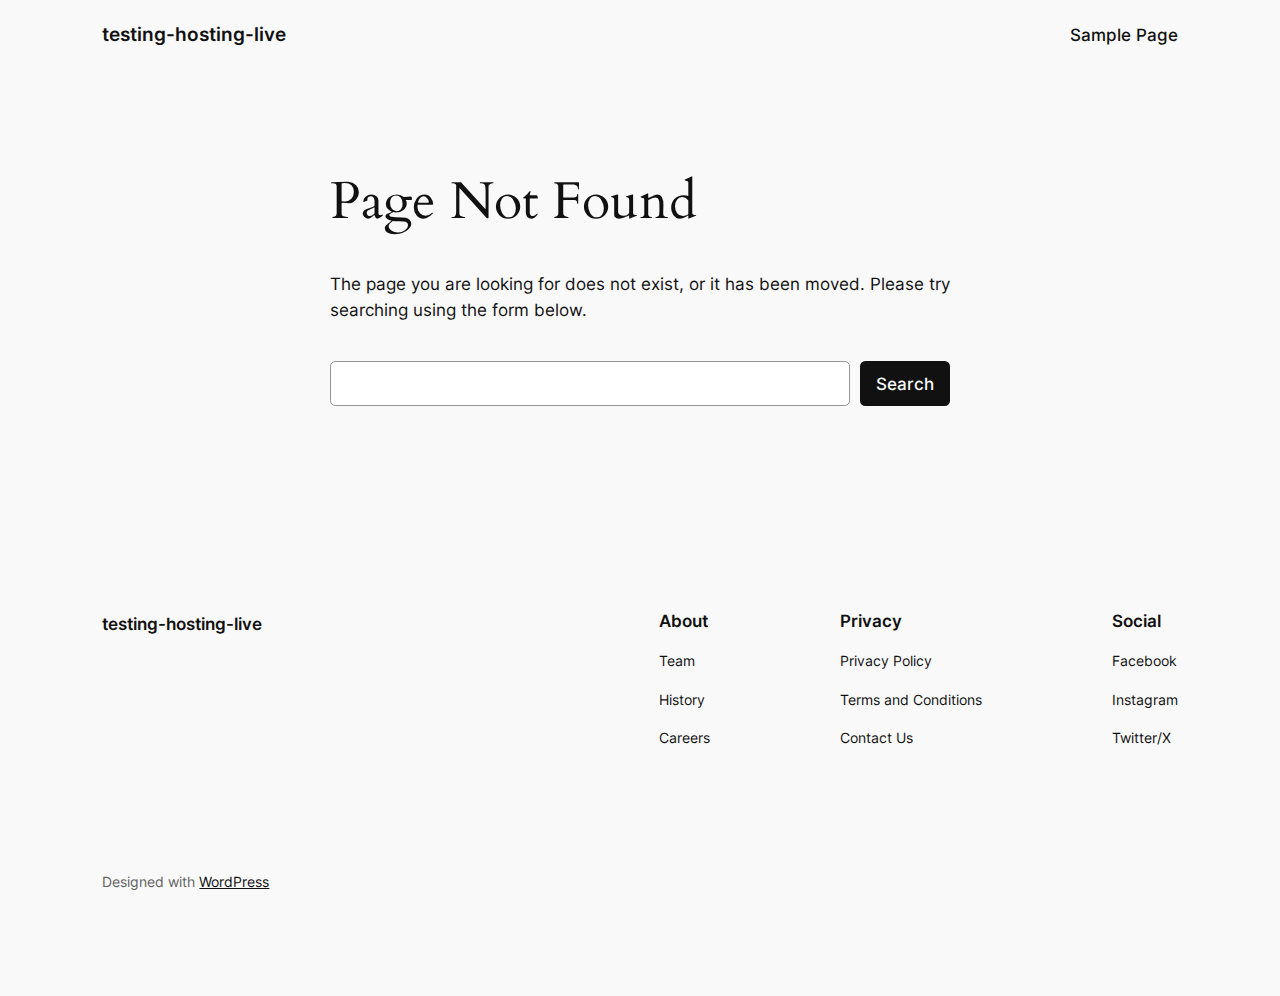
==== 404/index.html @ 4e892294 "first commit" ====
<!DOCTYPE html>
<html lang="en-US">
<head>
	<meta charset="UTF-8">
	<meta name="viewport" content="width=device-width, initial-scale=1">
<meta name="robots" content="max-image-preview:large">
<title>Page not found &#8211; testing-hosting-live</title>
<link rel="alternate" type="application/rss+xml" title="testing-hosting-live &raquo; Feed" href="/feed/">
<link rel="alternate" type="application/rss+xml" title="testing-hosting-live &raquo; Comments Feed" href="/comments/feed/">
<script>
window._wpemojiSettings = {"baseUrl":"https:\/\/s.w.org\/images\/core\/emoji\/15.0.3\/72x72\/","ext":".png","svgUrl":"https:\/\/s.w.org\/images\/core\/emoji\/15.0.3\/svg\/","svgExt":".svg","source":{"concatemoji":"\/wp-includes\/js\/wp-emoji-release.min.js?ver=6.6.2"}};
/*! This file is auto-generated */
!function(i,n){var o,s,e;function c(e){try{var t={supportTests:e,timestamp:(new Date).valueOf()};sessionStorage.setItem(o,JSON.stringify(t))}catch(e){}}function p(e,t,n){e.clearRect(0,0,e.canvas.width,e.canvas.height),e.fillText(t,0,0);var t=new Uint32Array(e.getImageData(0,0,e.canvas.width,e.canvas.height).data),r=(e.clearRect(0,0,e.canvas.width,e.canvas.height),e.fillText(n,0,0),new Uint32Array(e.getImageData(0,0,e.canvas.width,e.canvas.height).data));return t.every(function(e,t){return e===r[t]})}function u(e,t,n){switch(t){case"flag":return n(e,"🏳️‍⚧️","🏳️​⚧️")?!1:!n(e,"🇺🇳","🇺​🇳")&&!n(e,"🏴󠁧󠁢󠁥󠁮󠁧󠁿","🏴​󠁧​󠁢​󠁥​󠁮​󠁧​󠁿");case"emoji":return!n(e,"🐦‍⬛","🐦​⬛")}return!1}function f(e,t,n){var r="undefined"!=typeof WorkerGlobalScope&&self instanceof WorkerGlobalScope?new OffscreenCanvas(300,150):i.createElement("canvas"),a=r.getContext("2d",{willReadFrequently:!0}),o=(a.textBaseline="top",a.font="600 32px Arial",{});return e.forEach(function(e){o[e]=t(a,e,n)}),o}function t(e){var t=i.createElement("script");t.src=e,t.defer=!0,i.head.appendChild(t)}"undefined"!=typeof Promise&&(o="wpEmojiSettingsSupports",s=["flag","emoji"],n.supports={everything:!0,everythingExceptFlag:!0},e=new Promise(function(e){i.addEventListener("DOMContentLoaded",e,{once:!0})}),new Promise(function(t){var n=function(){try{var e=JSON.parse(sessionStorage.getItem(o));if("object"==typeof e&&"number"==typeof e.timestamp&&(new Date).valueOf()<e.timestamp+604800&&"object"==typeof e.supportTests)return e.supportTests}catch(e){}return null}();if(!n){if("undefined"!=typeof Worker&&"undefined"!=typeof OffscreenCanvas&&"undefined"!=typeof URL&&URL.createObjectURL&&"undefined"!=typeof Blob)try{var e="postMessage("+f.toString()+"("+[JSON.stringify(s),u.toString(),p.toString()].join(",")+"));",r=new Blob([e],{type:"text/javascript"}),a=new Worker(URL.createObjectURL(r),{name:"wpTestEmojiSupports"});return void(a.onmessage=function(e){c(n=e.data),a.terminate(),t(n)})}catch(e){}c(n=f(s,u,p))}t(n)}).then(function(e){for(var t in e)n.supports[t]=e[t],n.supports.everything=n.supports.everything&&n.supports[t],"flag"!==t&&(n.supports.everythingExceptFlag=n.supports.everythingExceptFlag&&n.supports[t]);n.supports.everythingExceptFlag=n.supports.everythingExceptFlag&&!n.supports.flag,n.DOMReady=!1,n.readyCallback=function(){n.DOMReady=!0}}).then(function(){return e}).then(function(){var e;n.supports.everything||(n.readyCallback(),(e=n.source||{}).concatemoji?t(e.concatemoji):e.wpemoji&&e.twemoji&&(t(e.twemoji),t(e.wpemoji)))}))}((window,document),window._wpemojiSettings);
</script>
<style id="wp-block-site-logo-inline-css">.wp-block-site-logo{box-sizing:border-box;line-height:0}.wp-block-site-logo a{display:inline-block;line-height:0}.wp-block-site-logo.is-default-size img{height:auto;width:120px}.wp-block-site-logo img{height:auto;max-width:100%}.wp-block-site-logo a,.wp-block-site-logo img{border-radius:inherit}.wp-block-site-logo.aligncenter{margin-left:auto;margin-right:auto;text-align:center}:root :where(.wp-block-site-logo.is-style-rounded){border-radius:9999px}</style>
<style id="wp-block-site-title-inline-css">:root :where(.wp-block-site-title a){color:inherit}</style>
<style id="wp-block-group-inline-css">.wp-block-group{box-sizing:border-box}:where(.wp-block-group.wp-block-group-is-layout-constrained){position:relative}</style>
<style id="wp-block-page-list-inline-css">.wp-block-navigation .wp-block-page-list{align-items:var(--navigation-layout-align,initial);background-color:inherit;display:flex;flex-direction:var(--navigation-layout-direction,initial);flex-wrap:var(--navigation-layout-wrap,wrap);justify-content:var(--navigation-layout-justify,initial)}.wp-block-navigation .wp-block-navigation-item{background-color:inherit}</style>
<link rel="stylesheet" id="wp-block-navigation-css" href="/wp-includes/blocks/navigation/style.min.css?ver=6.6.2" media="all">
<style id="wp-block-heading-inline-css">h1.has-background,h2.has-background,h3.has-background,h4.has-background,h5.has-background,h6.has-background{padding:1.25em 2.375em}h1.has-text-align-left[style*=writing-mode]:where([style*=vertical-lr]),h1.has-text-align-right[style*=writing-mode]:where([style*=vertical-rl]),h2.has-text-align-left[style*=writing-mode]:where([style*=vertical-lr]),h2.has-text-align-right[style*=writing-mode]:where([style*=vertical-rl]),h3.has-text-align-left[style*=writing-mode]:where([style*=vertical-lr]),h3.has-text-align-right[style*=writing-mode]:where([style*=vertical-rl]),h4.has-text-align-left[style*=writing-mode]:where([style*=vertical-lr]),h4.has-text-align-right[style*=writing-mode]:where([style*=vertical-rl]),h5.has-text-align-left[style*=writing-mode]:where([style*=vertical-lr]),h5.has-text-align-right[style*=writing-mode]:where([style*=vertical-rl]),h6.has-text-align-left[style*=writing-mode]:where([style*=vertical-lr]),h6.has-text-align-right[style*=writing-mode]:where([style*=vertical-rl]){rotate:180deg}

				.is-style-asterisk:before {
					content: '';
					width: 1.5rem;
					height: 3rem;
					background: var(--wp--preset--color--contrast-2, currentColor);
					clip-path: path('M11.93.684v8.039l5.633-5.633 1.216 1.23-5.66 5.66h8.04v1.737H13.2l5.701 5.701-1.23 1.23-5.742-5.742V21h-1.737v-8.094l-5.77 5.77-1.23-1.217 5.743-5.742H.842V9.98h8.162l-5.701-5.7 1.23-1.231 5.66 5.66V.684h1.737Z');
					display: block;
				}

				/* Hide the asterisk if the heading has no content, to avoid using empty headings to display the asterisk only, which is an A11Y issue */
				.is-style-asterisk:empty:before {
					content: none;
				}

				.is-style-asterisk:-moz-only-whitespace:before {
					content: none;
				}

				.is-style-asterisk.has-text-align-center:before {
					margin: 0 auto;
				}

				.is-style-asterisk.has-text-align-right:before {
					margin-left: auto;
				}

				.rtl .is-style-asterisk.has-text-align-left:before {
					margin-right: auto;
				}</style>
<style id="wp-block-paragraph-inline-css">.is-small-text{font-size:.875em}.is-regular-text{font-size:1em}.is-large-text{font-size:2.25em}.is-larger-text{font-size:3em}.has-drop-cap:not(:focus):first-letter{float:left;font-size:8.4em;font-style:normal;font-weight:100;line-height:.68;margin:.05em .1em 0 0;text-transform:uppercase}body.rtl .has-drop-cap:not(:focus):first-letter{float:none;margin-left:.1em}p.has-drop-cap.has-background{overflow:hidden}:root :where(p.has-background){padding:1.25em 2.375em}:where(p.has-text-color:not(.has-link-color)) a{color:inherit}p.has-text-align-left[style*="writing-mode:vertical-lr"],p.has-text-align-right[style*="writing-mode:vertical-rl"]{rotate:180deg}</style>
<style id="wp-block-search-inline-css">.wp-block-search__button{margin-left:10px;word-break:normal}.wp-block-search__button.has-icon{line-height:0}.wp-block-search__button svg{height:1.25em;min-height:24px;min-width:24px;width:1.25em;fill:currentColor;vertical-align:text-bottom}:where(.wp-block-search__button){border:1px solid #ccc;padding:6px 10px}.wp-block-search__inside-wrapper{display:flex;flex:auto;flex-wrap:nowrap;max-width:100%}.wp-block-search__label{width:100%}.wp-block-search__input{appearance:none;border:1px solid #949494;flex-grow:1;margin-left:0;margin-right:0;min-width:3rem;padding:8px;text-decoration:unset!important}.wp-block-search.wp-block-search__button-only .wp-block-search__button{flex-shrink:0;margin-left:0;max-width:100%}.wp-block-search.wp-block-search__button-only .wp-block-search__button[aria-expanded=true]{max-width:calc(100% - 100px)}.wp-block-search.wp-block-search__button-only .wp-block-search__inside-wrapper{min-width:0!important;transition-property:width}.wp-block-search.wp-block-search__button-only .wp-block-search__input{flex-basis:100%;transition-duration:.3s}.wp-block-search.wp-block-search__button-only.wp-block-search__searchfield-hidden,.wp-block-search.wp-block-search__button-only.wp-block-search__searchfield-hidden .wp-block-search__inside-wrapper{overflow:hidden}.wp-block-search.wp-block-search__button-only.wp-block-search__searchfield-hidden .wp-block-search__input{border-left-width:0!important;border-right-width:0!important;flex-basis:0;flex-grow:0;margin:0;min-width:0!important;padding-left:0!important;padding-right:0!important;width:0!important}:where(.wp-block-search__input){font-family:inherit;font-size:inherit;font-style:inherit;font-weight:inherit;letter-spacing:inherit;line-height:inherit;text-transform:inherit}:where(.wp-block-search__button-inside .wp-block-search__inside-wrapper){border:1px solid #949494;box-sizing:border-box;padding:4px}:where(.wp-block-search__button-inside .wp-block-search__inside-wrapper) .wp-block-search__input{border:none;border-radius:0;padding:0 4px}:where(.wp-block-search__button-inside .wp-block-search__inside-wrapper) .wp-block-search__input:focus{outline:none}:where(.wp-block-search__button-inside .wp-block-search__inside-wrapper) :where(.wp-block-search__button){padding:4px 8px}.wp-block-search.aligncenter .wp-block-search__inside-wrapper{margin:auto}.wp-block[data-align=right] .wp-block-search.wp-block-search__button-only .wp-block-search__inside-wrapper{float:right}</style>
<style id="wp-block-navigation-link-inline-css">.wp-block-navigation .wp-block-navigation-item__label{overflow-wrap:break-word}.wp-block-navigation .wp-block-navigation-item__description{display:none}.link-ui-tools{border-top:1px solid #f0f0f0;padding:8px}.link-ui-block-inserter{padding-top:8px}.link-ui-block-inserter__back{margin-left:8px;text-transform:uppercase}

				.is-style-arrow-link .wp-block-navigation-item__label:after {
					content: "\2197";
					padding-inline-start: 0.25rem;
					vertical-align: middle;
					text-decoration: none;
					display: inline-block;
				}</style>
<style id="wp-block-columns-inline-css">.wp-block-columns{align-items:normal!important;box-sizing:border-box;display:flex;flex-wrap:wrap!important}@media (min-width:782px){.wp-block-columns{flex-wrap:nowrap!important}}.wp-block-columns.are-vertically-aligned-top{align-items:flex-start}.wp-block-columns.are-vertically-aligned-center{align-items:center}.wp-block-columns.are-vertically-aligned-bottom{align-items:flex-end}@media (max-width:781px){.wp-block-columns:not(.is-not-stacked-on-mobile)>.wp-block-column{flex-basis:100%!important}}@media (min-width:782px){.wp-block-columns:not(.is-not-stacked-on-mobile)>.wp-block-column{flex-basis:0;flex-grow:1}.wp-block-columns:not(.is-not-stacked-on-mobile)>.wp-block-column[style*=flex-basis]{flex-grow:0}}.wp-block-columns.is-not-stacked-on-mobile{flex-wrap:nowrap!important}.wp-block-columns.is-not-stacked-on-mobile>.wp-block-column{flex-basis:0;flex-grow:1}.wp-block-columns.is-not-stacked-on-mobile>.wp-block-column[style*=flex-basis]{flex-grow:0}:where(.wp-block-columns){margin-bottom:1.75em}:where(.wp-block-columns.has-background){padding:1.25em 2.375em}.wp-block-column{flex-grow:1;min-width:0;overflow-wrap:break-word;word-break:break-word}.wp-block-column.is-vertically-aligned-top{align-self:flex-start}.wp-block-column.is-vertically-aligned-center{align-self:center}.wp-block-column.is-vertically-aligned-bottom{align-self:flex-end}.wp-block-column.is-vertically-aligned-stretch{align-self:stretch}.wp-block-column.is-vertically-aligned-bottom,.wp-block-column.is-vertically-aligned-center,.wp-block-column.is-vertically-aligned-top{width:100%}</style>
<style id="wp-emoji-styles-inline-css">img.wp-smiley, img.emoji {
		display: inline !important;
		border: none !important;
		box-shadow: none !important;
		height: 1em !important;
		width: 1em !important;
		margin: 0 0.07em !important;
		vertical-align: -0.1em !important;
		background: none !important;
		padding: 0 !important;
	}</style>
<style id="wp-block-library-inline-css">:root{--wp-admin-theme-color:#007cba;--wp-admin-theme-color--rgb:0,124,186;--wp-admin-theme-color-darker-10:#006ba1;--wp-admin-theme-color-darker-10--rgb:0,107,161;--wp-admin-theme-color-darker-20:#005a87;--wp-admin-theme-color-darker-20--rgb:0,90,135;--wp-admin-border-width-focus:2px;--wp-block-synced-color:#7a00df;--wp-block-synced-color--rgb:122,0,223;--wp-bound-block-color:var(--wp-block-synced-color)}@media (min-resolution:192dpi){:root{--wp-admin-border-width-focus:1.5px}}.wp-element-button{cursor:pointer}:root{--wp--preset--font-size--normal:16px;--wp--preset--font-size--huge:42px}:root .has-very-light-gray-background-color{background-color:#eee}:root .has-very-dark-gray-background-color{background-color:#313131}:root .has-very-light-gray-color{color:#eee}:root .has-very-dark-gray-color{color:#313131}:root .has-vivid-green-cyan-to-vivid-cyan-blue-gradient-background{background:linear-gradient(135deg,#00d084,#0693e3)}:root .has-purple-crush-gradient-background{background:linear-gradient(135deg,#34e2e4,#4721fb 50%,#ab1dfe)}:root .has-hazy-dawn-gradient-background{background:linear-gradient(135deg,#faaca8,#dad0ec)}:root .has-subdued-olive-gradient-background{background:linear-gradient(135deg,#fafae1,#67a671)}:root .has-atomic-cream-gradient-background{background:linear-gradient(135deg,#fdd79a,#004a59)}:root .has-nightshade-gradient-background{background:linear-gradient(135deg,#330968,#31cdcf)}:root .has-midnight-gradient-background{background:linear-gradient(135deg,#020381,#2874fc)}.has-regular-font-size{font-size:1em}.has-larger-font-size{font-size:2.625em}.has-normal-font-size{font-size:var(--wp--preset--font-size--normal)}.has-huge-font-size{font-size:var(--wp--preset--font-size--huge)}.has-text-align-center{text-align:center}.has-text-align-left{text-align:left}.has-text-align-right{text-align:right}#end-resizable-editor-section{display:none}.aligncenter{clear:both}.items-justified-left{justify-content:flex-start}.items-justified-center{justify-content:center}.items-justified-right{justify-content:flex-end}.items-justified-space-between{justify-content:space-between}.screen-reader-text{border:0;clip:rect(1px,1px,1px,1px);clip-path:inset(50%);height:1px;margin:-1px;overflow:hidden;padding:0;position:absolute;width:1px;word-wrap:normal!important}.screen-reader-text:focus{background-color:#ddd;clip:auto!important;clip-path:none;color:#444;display:block;font-size:1em;height:auto;left:5px;line-height:normal;padding:15px 23px 14px;text-decoration:none;top:5px;width:auto;z-index:100000}html :where(.has-border-color){border-style:solid}html :where([style*=border-top-color]){border-top-style:solid}html :where([style*=border-right-color]){border-right-style:solid}html :where([style*=border-bottom-color]){border-bottom-style:solid}html :where([style*=border-left-color]){border-left-style:solid}html :where([style*=border-width]){border-style:solid}html :where([style*=border-top-width]){border-top-style:solid}html :where([style*=border-right-width]){border-right-style:solid}html :where([style*=border-bottom-width]){border-bottom-style:solid}html :where([style*=border-left-width]){border-left-style:solid}html :where(img[class*=wp-image-]){height:auto;max-width:100%}:where(figure){margin:0 0 1em}html :where(.is-position-sticky){--wp-admin--admin-bar--position-offset:var(--wp-admin--admin-bar--height,0px)}@media screen and (max-width:600px){html :where(.is-position-sticky){--wp-admin--admin-bar--position-offset:0px}}</style>
<style id="global-styles-inline-css">:root{--wp--preset--aspect-ratio--square: 1;--wp--preset--aspect-ratio--4-3: 4/3;--wp--preset--aspect-ratio--3-4: 3/4;--wp--preset--aspect-ratio--3-2: 3/2;--wp--preset--aspect-ratio--2-3: 2/3;--wp--preset--aspect-ratio--16-9: 16/9;--wp--preset--aspect-ratio--9-16: 9/16;--wp--preset--color--black: #000000;--wp--preset--color--cyan-bluish-gray: #abb8c3;--wp--preset--color--white: #ffffff;--wp--preset--color--pale-pink: #f78da7;--wp--preset--color--vivid-red: #cf2e2e;--wp--preset--color--luminous-vivid-orange: #ff6900;--wp--preset--color--luminous-vivid-amber: #fcb900;--wp--preset--color--light-green-cyan: #7bdcb5;--wp--preset--color--vivid-green-cyan: #00d084;--wp--preset--color--pale-cyan-blue: #8ed1fc;--wp--preset--color--vivid-cyan-blue: #0693e3;--wp--preset--color--vivid-purple: #9b51e0;--wp--preset--color--base: #f9f9f9;--wp--preset--color--base-2: #ffffff;--wp--preset--color--contrast: #111111;--wp--preset--color--contrast-2: #636363;--wp--preset--color--contrast-3: #A4A4A4;--wp--preset--color--accent: #cfcabe;--wp--preset--color--accent-2: #c2a990;--wp--preset--color--accent-3: #d8613c;--wp--preset--color--accent-4: #b1c5a4;--wp--preset--color--accent-5: #b5bdbc;--wp--preset--gradient--vivid-cyan-blue-to-vivid-purple: linear-gradient(135deg,rgba(6,147,227,1) 0%,rgb(155,81,224) 100%);--wp--preset--gradient--light-green-cyan-to-vivid-green-cyan: linear-gradient(135deg,rgb(122,220,180) 0%,rgb(0,208,130) 100%);--wp--preset--gradient--luminous-vivid-amber-to-luminous-vivid-orange: linear-gradient(135deg,rgba(252,185,0,1) 0%,rgba(255,105,0,1) 100%);--wp--preset--gradient--luminous-vivid-orange-to-vivid-red: linear-gradient(135deg,rgba(255,105,0,1) 0%,rgb(207,46,46) 100%);--wp--preset--gradient--very-light-gray-to-cyan-bluish-gray: linear-gradient(135deg,rgb(238,238,238) 0%,rgb(169,184,195) 100%);--wp--preset--gradient--cool-to-warm-spectrum: linear-gradient(135deg,rgb(74,234,220) 0%,rgb(151,120,209) 20%,rgb(207,42,186) 40%,rgb(238,44,130) 60%,rgb(251,105,98) 80%,rgb(254,248,76) 100%);--wp--preset--gradient--blush-light-purple: linear-gradient(135deg,rgb(255,206,236) 0%,rgb(152,150,240) 100%);--wp--preset--gradient--blush-bordeaux: linear-gradient(135deg,rgb(254,205,165) 0%,rgb(254,45,45) 50%,rgb(107,0,62) 100%);--wp--preset--gradient--luminous-dusk: linear-gradient(135deg,rgb(255,203,112) 0%,rgb(199,81,192) 50%,rgb(65,88,208) 100%);--wp--preset--gradient--pale-ocean: linear-gradient(135deg,rgb(255,245,203) 0%,rgb(182,227,212) 50%,rgb(51,167,181) 100%);--wp--preset--gradient--electric-grass: linear-gradient(135deg,rgb(202,248,128) 0%,rgb(113,206,126) 100%);--wp--preset--gradient--midnight: linear-gradient(135deg,rgb(2,3,129) 0%,rgb(40,116,252) 100%);--wp--preset--gradient--gradient-1: linear-gradient(to bottom, #cfcabe 0%, #F9F9F9 100%);--wp--preset--gradient--gradient-2: linear-gradient(to bottom, #C2A990 0%, #F9F9F9 100%);--wp--preset--gradient--gradient-3: linear-gradient(to bottom, #D8613C 0%, #F9F9F9 100%);--wp--preset--gradient--gradient-4: linear-gradient(to bottom, #B1C5A4 0%, #F9F9F9 100%);--wp--preset--gradient--gradient-5: linear-gradient(to bottom, #B5BDBC 0%, #F9F9F9 100%);--wp--preset--gradient--gradient-6: linear-gradient(to bottom, #A4A4A4 0%, #F9F9F9 100%);--wp--preset--gradient--gradient-7: linear-gradient(to bottom, #cfcabe 50%, #F9F9F9 50%);--wp--preset--gradient--gradient-8: linear-gradient(to bottom, #C2A990 50%, #F9F9F9 50%);--wp--preset--gradient--gradient-9: linear-gradient(to bottom, #D8613C 50%, #F9F9F9 50%);--wp--preset--gradient--gradient-10: linear-gradient(to bottom, #B1C5A4 50%, #F9F9F9 50%);--wp--preset--gradient--gradient-11: linear-gradient(to bottom, #B5BDBC 50%, #F9F9F9 50%);--wp--preset--gradient--gradient-12: linear-gradient(to bottom, #A4A4A4 50%, #F9F9F9 50%);--wp--preset--font-size--small: 0.9rem;--wp--preset--font-size--medium: 1.05rem;--wp--preset--font-size--large: clamp(1.39rem, 1.39rem + ((1vw - 0.2rem) * 0.767), 1.85rem);--wp--preset--font-size--x-large: clamp(1.85rem, 1.85rem + ((1vw - 0.2rem) * 1.083), 2.5rem);--wp--preset--font-size--xx-large: clamp(2.5rem, 2.5rem + ((1vw - 0.2rem) * 1.283), 3.27rem);--wp--preset--font-family--body: "Inter", sans-serif;--wp--preset--font-family--heading: Cardo;--wp--preset--font-family--system-sans-serif: -apple-system, BlinkMacSystemFont, avenir next, avenir, segoe ui, helvetica neue, helvetica, Cantarell, Ubuntu, roboto, noto, arial, sans-serif;--wp--preset--font-family--system-serif: Iowan Old Style, Apple Garamond, Baskerville, Times New Roman, Droid Serif, Times, Source Serif Pro, serif, Apple Color Emoji, Segoe UI Emoji, Segoe UI Symbol;--wp--preset--spacing--20: min(1.5rem, 2vw);--wp--preset--spacing--30: min(2.5rem, 3vw);--wp--preset--spacing--40: min(4rem, 5vw);--wp--preset--spacing--50: min(6.5rem, 8vw);--wp--preset--spacing--60: min(10.5rem, 13vw);--wp--preset--spacing--70: 3.38rem;--wp--preset--spacing--80: 5.06rem;--wp--preset--spacing--10: 1rem;--wp--preset--shadow--natural: 6px 6px 9px rgba(0, 0, 0, 0.2);--wp--preset--shadow--deep: 12px 12px 50px rgba(0, 0, 0, 0.4);--wp--preset--shadow--sharp: 6px 6px 0px rgba(0, 0, 0, 0.2);--wp--preset--shadow--outlined: 6px 6px 0px -3px rgba(255, 255, 255, 1), 6px 6px rgba(0, 0, 0, 1);--wp--preset--shadow--crisp: 6px 6px 0px rgba(0, 0, 0, 1);}:root { --wp--style--global--content-size: 620px;--wp--style--global--wide-size: 1280px; }:where(body) { margin: 0; }.wp-site-blocks { padding-top: var(--wp--style--root--padding-top); padding-bottom: var(--wp--style--root--padding-bottom); }.has-global-padding { padding-right: var(--wp--style--root--padding-right); padding-left: var(--wp--style--root--padding-left); }.has-global-padding > .alignfull { margin-right: calc(var(--wp--style--root--padding-right) * -1); margin-left: calc(var(--wp--style--root--padding-left) * -1); }.has-global-padding :where(:not(.alignfull.is-layout-flow) > .has-global-padding:not(.wp-block-block, .alignfull)) { padding-right: 0; padding-left: 0; }.has-global-padding :where(:not(.alignfull.is-layout-flow) > .has-global-padding:not(.wp-block-block, .alignfull)) > .alignfull { margin-left: 0; margin-right: 0; }.wp-site-blocks > .alignleft { float: left; margin-right: 2em; }.wp-site-blocks > .alignright { float: right; margin-left: 2em; }.wp-site-blocks > .aligncenter { justify-content: center; margin-left: auto; margin-right: auto; }:where(.wp-site-blocks) > * { margin-block-start: 1.2rem; margin-block-end: 0; }:where(.wp-site-blocks) > :first-child { margin-block-start: 0; }:where(.wp-site-blocks) > :last-child { margin-block-end: 0; }:root { --wp--style--block-gap: 1.2rem; }:root :where(.is-layout-flow) > :first-child{margin-block-start: 0;}:root :where(.is-layout-flow) > :last-child{margin-block-end: 0;}:root :where(.is-layout-flow) > *{margin-block-start: 1.2rem;margin-block-end: 0;}:root :where(.is-layout-constrained) > :first-child{margin-block-start: 0;}:root :where(.is-layout-constrained) > :last-child{margin-block-end: 0;}:root :where(.is-layout-constrained) > *{margin-block-start: 1.2rem;margin-block-end: 0;}:root :where(.is-layout-flex){gap: 1.2rem;}:root :where(.is-layout-grid){gap: 1.2rem;}.is-layout-flow > .alignleft{float: left;margin-inline-start: 0;margin-inline-end: 2em;}.is-layout-flow > .alignright{float: right;margin-inline-start: 2em;margin-inline-end: 0;}.is-layout-flow > .aligncenter{margin-left: auto !important;margin-right: auto !important;}.is-layout-constrained > .alignleft{float: left;margin-inline-start: 0;margin-inline-end: 2em;}.is-layout-constrained > .alignright{float: right;margin-inline-start: 2em;margin-inline-end: 0;}.is-layout-constrained > .aligncenter{margin-left: auto !important;margin-right: auto !important;}.is-layout-constrained > :where(:not(.alignleft):not(.alignright):not(.alignfull)){max-width: var(--wp--style--global--content-size);margin-left: auto !important;margin-right: auto !important;}.is-layout-constrained > .alignwide{max-width: var(--wp--style--global--wide-size);}body .is-layout-flex{display: flex;}.is-layout-flex{flex-wrap: wrap;align-items: center;}.is-layout-flex > :is(*, div){margin: 0;}body .is-layout-grid{display: grid;}.is-layout-grid > :is(*, div){margin: 0;}body{background-color: var(--wp--preset--color--base);color: var(--wp--preset--color--contrast);font-family: var(--wp--preset--font-family--body);font-size: var(--wp--preset--font-size--medium);font-style: normal;font-weight: 400;line-height: 1.55;--wp--style--root--padding-top: 0px;--wp--style--root--padding-right: var(--wp--preset--spacing--50);--wp--style--root--padding-bottom: 0px;--wp--style--root--padding-left: var(--wp--preset--spacing--50);}a:where(:not(.wp-element-button)){color: var(--wp--preset--color--contrast);text-decoration: underline;}:root :where(a:where(:not(.wp-element-button)):hover){text-decoration: none;}h1, h2, h3, h4, h5, h6{color: var(--wp--preset--color--contrast);font-family: var(--wp--preset--font-family--heading);font-weight: 400;line-height: 1.2;}h1{font-size: var(--wp--preset--font-size--xx-large);line-height: 1.15;}h2{font-size: var(--wp--preset--font-size--x-large);}h3{font-size: var(--wp--preset--font-size--large);}h4{font-size: clamp(1.1rem, 1.1rem + ((1vw - 0.2rem) * 0.767), 1.5rem);}h5{font-size: var(--wp--preset--font-size--medium);}h6{font-size: var(--wp--preset--font-size--small);}:root :where(.wp-element-button, .wp-block-button__link){background-color: var(--wp--preset--color--contrast);border-radius: .33rem;border-color: var(--wp--preset--color--contrast);border-width: 0;color: var(--wp--preset--color--base);font-family: inherit;font-size: var(--wp--preset--font-size--small);font-style: normal;font-weight: 500;line-height: inherit;padding-top: 0.6rem;padding-right: 1rem;padding-bottom: 0.6rem;padding-left: 1rem;text-decoration: none;}:root :where(.wp-element-button:hover, .wp-block-button__link:hover){background-color: var(--wp--preset--color--contrast-2);border-color: var(--wp--preset--color--contrast-2);color: var(--wp--preset--color--base);}:root :where(.wp-element-button:focus, .wp-block-button__link:focus){background-color: var(--wp--preset--color--contrast-2);border-color: var(--wp--preset--color--contrast-2);color: var(--wp--preset--color--base);outline-color: var(--wp--preset--color--contrast);outline-offset: 2px;}:root :where(.wp-element-button:active, .wp-block-button__link:active){background-color: var(--wp--preset--color--contrast);color: var(--wp--preset--color--base);}:root :where(.wp-element-caption, .wp-block-audio figcaption, .wp-block-embed figcaption, .wp-block-gallery figcaption, .wp-block-image figcaption, .wp-block-table figcaption, .wp-block-video figcaption){color: var(--wp--preset--color--contrast-2);font-family: var(--wp--preset--font-family--body);font-size: 0.8rem;}.has-black-color{color: var(--wp--preset--color--black) !important;}.has-cyan-bluish-gray-color{color: var(--wp--preset--color--cyan-bluish-gray) !important;}.has-white-color{color: var(--wp--preset--color--white) !important;}.has-pale-pink-color{color: var(--wp--preset--color--pale-pink) !important;}.has-vivid-red-color{color: var(--wp--preset--color--vivid-red) !important;}.has-luminous-vivid-orange-color{color: var(--wp--preset--color--luminous-vivid-orange) !important;}.has-luminous-vivid-amber-color{color: var(--wp--preset--color--luminous-vivid-amber) !important;}.has-light-green-cyan-color{color: var(--wp--preset--color--light-green-cyan) !important;}.has-vivid-green-cyan-color{color: var(--wp--preset--color--vivid-green-cyan) !important;}.has-pale-cyan-blue-color{color: var(--wp--preset--color--pale-cyan-blue) !important;}.has-vivid-cyan-blue-color{color: var(--wp--preset--color--vivid-cyan-blue) !important;}.has-vivid-purple-color{color: var(--wp--preset--color--vivid-purple) !important;}.has-base-color{color: var(--wp--preset--color--base) !important;}.has-base-2-color{color: var(--wp--preset--color--base-2) !important;}.has-contrast-color{color: var(--wp--preset--color--contrast) !important;}.has-contrast-2-color{color: var(--wp--preset--color--contrast-2) !important;}.has-contrast-3-color{color: var(--wp--preset--color--contrast-3) !important;}.has-accent-color{color: var(--wp--preset--color--accent) !important;}.has-accent-2-color{color: var(--wp--preset--color--accent-2) !important;}.has-accent-3-color{color: var(--wp--preset--color--accent-3) !important;}.has-accent-4-color{color: var(--wp--preset--color--accent-4) !important;}.has-accent-5-color{color: var(--wp--preset--color--accent-5) !important;}.has-black-background-color{background-color: var(--wp--preset--color--black) !important;}.has-cyan-bluish-gray-background-color{background-color: var(--wp--preset--color--cyan-bluish-gray) !important;}.has-white-background-color{background-color: var(--wp--preset--color--white) !important;}.has-pale-pink-background-color{background-color: var(--wp--preset--color--pale-pink) !important;}.has-vivid-red-background-color{background-color: var(--wp--preset--color--vivid-red) !important;}.has-luminous-vivid-orange-background-color{background-color: var(--wp--preset--color--luminous-vivid-orange) !important;}.has-luminous-vivid-amber-background-color{background-color: var(--wp--preset--color--luminous-vivid-amber) !important;}.has-light-green-cyan-background-color{background-color: var(--wp--preset--color--light-green-cyan) !important;}.has-vivid-green-cyan-background-color{background-color: var(--wp--preset--color--vivid-green-cyan) !important;}.has-pale-cyan-blue-background-color{background-color: var(--wp--preset--color--pale-cyan-blue) !important;}.has-vivid-cyan-blue-background-color{background-color: var(--wp--preset--color--vivid-cyan-blue) !important;}.has-vivid-purple-background-color{background-color: var(--wp--preset--color--vivid-purple) !important;}.has-base-background-color{background-color: var(--wp--preset--color--base) !important;}.has-base-2-background-color{background-color: var(--wp--preset--color--base-2) !important;}.has-contrast-background-color{background-color: var(--wp--preset--color--contrast) !important;}.has-contrast-2-background-color{background-color: var(--wp--preset--color--contrast-2) !important;}.has-contrast-3-background-color{background-color: var(--wp--preset--color--contrast-3) !important;}.has-accent-background-color{background-color: var(--wp--preset--color--accent) !important;}.has-accent-2-background-color{background-color: var(--wp--preset--color--accent-2) !important;}.has-accent-3-background-color{background-color: var(--wp--preset--color--accent-3) !important;}.has-accent-4-background-color{background-color: var(--wp--preset--color--accent-4) !important;}.has-accent-5-background-color{background-color: var(--wp--preset--color--accent-5) !important;}.has-black-border-color{border-color: var(--wp--preset--color--black) !important;}.has-cyan-bluish-gray-border-color{border-color: var(--wp--preset--color--cyan-bluish-gray) !important;}.has-white-border-color{border-color: var(--wp--preset--color--white) !important;}.has-pale-pink-border-color{border-color: var(--wp--preset--color--pale-pink) !important;}.has-vivid-red-border-color{border-color: var(--wp--preset--color--vivid-red) !important;}.has-luminous-vivid-orange-border-color{border-color: var(--wp--preset--color--luminous-vivid-orange) !important;}.has-luminous-vivid-amber-border-color{border-color: var(--wp--preset--color--luminous-vivid-amber) !important;}.has-light-green-cyan-border-color{border-color: var(--wp--preset--color--light-green-cyan) !important;}.has-vivid-green-cyan-border-color{border-color: var(--wp--preset--color--vivid-green-cyan) !important;}.has-pale-cyan-blue-border-color{border-color: var(--wp--preset--color--pale-cyan-blue) !important;}.has-vivid-cyan-blue-border-color{border-color: var(--wp--preset--color--vivid-cyan-blue) !important;}.has-vivid-purple-border-color{border-color: var(--wp--preset--color--vivid-purple) !important;}.has-base-border-color{border-color: var(--wp--preset--color--base) !important;}.has-base-2-border-color{border-color: var(--wp--preset--color--base-2) !important;}.has-contrast-border-color{border-color: var(--wp--preset--color--contrast) !important;}.has-contrast-2-border-color{border-color: var(--wp--preset--color--contrast-2) !important;}.has-contrast-3-border-color{border-color: var(--wp--preset--color--contrast-3) !important;}.has-accent-border-color{border-color: var(--wp--preset--color--accent) !important;}.has-accent-2-border-color{border-color: var(--wp--preset--color--accent-2) !important;}.has-accent-3-border-color{border-color: var(--wp--preset--color--accent-3) !important;}.has-accent-4-border-color{border-color: var(--wp--preset--color--accent-4) !important;}.has-accent-5-border-color{border-color: var(--wp--preset--color--accent-5) !important;}.has-vivid-cyan-blue-to-vivid-purple-gradient-background{background: var(--wp--preset--gradient--vivid-cyan-blue-to-vivid-purple) !important;}.has-light-green-cyan-to-vivid-green-cyan-gradient-background{background: var(--wp--preset--gradient--light-green-cyan-to-vivid-green-cyan) !important;}.has-luminous-vivid-amber-to-luminous-vivid-orange-gradient-background{background: var(--wp--preset--gradient--luminous-vivid-amber-to-luminous-vivid-orange) !important;}.has-luminous-vivid-orange-to-vivid-red-gradient-background{background: var(--wp--preset--gradient--luminous-vivid-orange-to-vivid-red) !important;}.has-very-light-gray-to-cyan-bluish-gray-gradient-background{background: var(--wp--preset--gradient--very-light-gray-to-cyan-bluish-gray) !important;}.has-cool-to-warm-spectrum-gradient-background{background: var(--wp--preset--gradient--cool-to-warm-spectrum) !important;}.has-blush-light-purple-gradient-background{background: var(--wp--preset--gradient--blush-light-purple) !important;}.has-blush-bordeaux-gradient-background{background: var(--wp--preset--gradient--blush-bordeaux) !important;}.has-luminous-dusk-gradient-background{background: var(--wp--preset--gradient--luminous-dusk) !important;}.has-pale-ocean-gradient-background{background: var(--wp--preset--gradient--pale-ocean) !important;}.has-electric-grass-gradient-background{background: var(--wp--preset--gradient--electric-grass) !important;}.has-midnight-gradient-background{background: var(--wp--preset--gradient--midnight) !important;}.has-gradient-1-gradient-background{background: var(--wp--preset--gradient--gradient-1) !important;}.has-gradient-2-gradient-background{background: var(--wp--preset--gradient--gradient-2) !important;}.has-gradient-3-gradient-background{background: var(--wp--preset--gradient--gradient-3) !important;}.has-gradient-4-gradient-background{background: var(--wp--preset--gradient--gradient-4) !important;}.has-gradient-5-gradient-background{background: var(--wp--preset--gradient--gradient-5) !important;}.has-gradient-6-gradient-background{background: var(--wp--preset--gradient--gradient-6) !important;}.has-gradient-7-gradient-background{background: var(--wp--preset--gradient--gradient-7) !important;}.has-gradient-8-gradient-background{background: var(--wp--preset--gradient--gradient-8) !important;}.has-gradient-9-gradient-background{background: var(--wp--preset--gradient--gradient-9) !important;}.has-gradient-10-gradient-background{background: var(--wp--preset--gradient--gradient-10) !important;}.has-gradient-11-gradient-background{background: var(--wp--preset--gradient--gradient-11) !important;}.has-gradient-12-gradient-background{background: var(--wp--preset--gradient--gradient-12) !important;}.has-small-font-size{font-size: var(--wp--preset--font-size--small) !important;}.has-medium-font-size{font-size: var(--wp--preset--font-size--medium) !important;}.has-large-font-size{font-size: var(--wp--preset--font-size--large) !important;}.has-x-large-font-size{font-size: var(--wp--preset--font-size--x-large) !important;}.has-xx-large-font-size{font-size: var(--wp--preset--font-size--xx-large) !important;}.has-body-font-family{font-family: var(--wp--preset--font-family--body) !important;}.has-heading-font-family{font-family: var(--wp--preset--font-family--heading) !important;}.has-system-sans-serif-font-family{font-family: var(--wp--preset--font-family--system-sans-serif) !important;}.has-system-serif-font-family{font-family: var(--wp--preset--font-family--system-serif) !important;}
:root :where(.wp-block-navigation){font-weight: 500;}
:root :where(.wp-block-navigation a:where(:not(.wp-element-button))){text-decoration: none;}
:root :where(.wp-block-navigation a:where(:not(.wp-element-button)):hover){text-decoration: underline;}
:root :where(.wp-block-search .wp-block-search__label, .wp-block-search .wp-block-search__input, .wp-block-search .wp-block-search__button){font-size: var(--wp--preset--font-size--small);}:root :where(.wp-block-search .wp-block-search__input){border-radius:.33rem}
:root :where(.wp-block-search .wp-element-button,.wp-block-search  .wp-block-button__link){border-radius: .33rem;}
:root :where(.wp-block-site-tagline){color: var(--wp--preset--color--contrast-2);font-size: var(--wp--preset--font-size--small);}
:root :where(.wp-block-site-title){font-family: var(--wp--preset--font-family--body);font-size: clamp(0.875rem, 0.875rem + ((1vw - 0.2rem) * 0.542), 1.2rem);font-style: normal;font-weight: 600;}
:root :where(.wp-block-site-title a:where(:not(.wp-element-button))){text-decoration: none;}
:root :where(.wp-block-site-title a:where(:not(.wp-element-button)):hover){text-decoration: none;}
:where(.wp-site-blocks *:focus){outline-width:2px;outline-style:solid}:root :where(.wp-block-calendar.wp-block-calendar table:where(:not(.has-text-color)) th){background-color:var(--wp--preset--color--contrast-2);color:var(--wp--preset--color--base);border-color:var(--wp--preset--color--contrast-2)}:root :where(.wp-block-calendar table:where(:not(.has-text-color)) td){border-color:var(--wp--preset--color--contrast-2)}:root :where(.wp-block-categories){list-style-type:none;}:root :where(.wp-block-categories li){margin-bottom: 0.5rem;}:root :where(.wp-block-post-comments-form textarea, .wp-block-post-comments-form input){border-radius:.33rem}:root :where(.wp-block-loginout input){border-radius:.33rem;padding:calc(0.667em + 2px);border:1px solid #949494;}:root :where(.wp-block-post-terms .wp-block-post-terms__prefix){color: var(--wp--preset--color--contrast-2);}:root :where(.wp-block-query-title span){font-style: italic;}:root :where(.wp-block-quote :where(p)){margin-block-start:0;margin-block-end:calc(var(--wp--preset--spacing--10) + 0.5rem);}:root :where(.wp-block-quote :where(:last-child)){margin-block-end:0;}:root :where(.wp-block-quote.has-text-align-right.is-style-plain, .rtl .is-style-plain.wp-block-quote:not(.has-text-align-center):not(.has-text-align-left)){border-width: 0 2px 0 0;padding-left:calc(var(--wp--preset--spacing--20) + 0.5rem);padding-right:calc(var(--wp--preset--spacing--20) + 0.5rem);}:root :where(.wp-block-quote.has-text-align-left.is-style-plain, body:not(.rtl) .is-style-plain.wp-block-quote:not(.has-text-align-center):not(.has-text-align-right)){border-width: 0 0 0 2px;padding-left:calc(var(--wp--preset--spacing--20) + 0.5rem);padding-right:calc(var(--wp--preset--spacing--20) + 0.5rem)}:root :where(.wp-block-search .wp-block-search__input){border-radius:.33rem}:root :where(.wp-block-separator){}:root :where(.wp-block-separator:not(.is-style-wide):not(.is-style-dots):not(.alignwide):not(.alignfull)){width: var(--wp--preset--spacing--60)}</style>
<style id="core-block-supports-inline-css">.wp-container-core-group-is-layout-1 > *{margin-block-start:0;margin-block-end:0;}.wp-container-core-group-is-layout-1 > * + *{margin-block-start:0px;margin-block-end:0;}.wp-container-core-group-is-layout-2{gap:var(--wp--preset--spacing--20);}.wp-container-core-navigation-is-layout-1{gap:var(--wp--preset--spacing--20);justify-content:flex-end;}.wp-container-core-group-is-layout-3{justify-content:flex-start;}.wp-container-core-group-is-layout-4{justify-content:space-between;}.wp-container-core-group-is-layout-6 > *{margin-block-start:0;margin-block-end:0;}.wp-container-core-group-is-layout-6 > * + *{margin-block-start:var(--wp--preset--spacing--30);margin-block-end:0;}.wp-container-core-group-is-layout-7{flex-direction:column;align-items:flex-start;}.wp-container-core-navigation-is-layout-2{gap:var(--wp--preset--spacing--10);flex-direction:column;align-items:flex-start;}.wp-container-core-group-is-layout-8{gap:var(--wp--preset--spacing--10);flex-direction:column;align-items:flex-start;}.wp-container-core-group-is-layout-9{flex-direction:column;align-items:stretch;}.wp-container-core-navigation-is-layout-3{gap:var(--wp--preset--spacing--10);flex-direction:column;align-items:flex-start;}.wp-container-core-group-is-layout-10{gap:var(--wp--preset--spacing--10);flex-direction:column;align-items:flex-start;}.wp-container-core-group-is-layout-11{flex-direction:column;align-items:stretch;}.wp-container-core-navigation-is-layout-4{gap:var(--wp--preset--spacing--10);flex-direction:column;align-items:flex-start;}.wp-container-core-group-is-layout-12{gap:var(--wp--preset--spacing--10);flex-direction:column;align-items:flex-start;}.wp-container-core-group-is-layout-13{flex-direction:column;align-items:stretch;}.wp-container-core-group-is-layout-14{justify-content:space-between;align-items:flex-start;}.wp-container-core-columns-is-layout-1{flex-wrap:nowrap;}.wp-elements-69a005592d8de9c85f5c3744bd9a4e03 a:where(:not(.wp-element-button)){color:var(--wp--preset--color--contrast);}</style>
<style id="wp-block-template-skip-link-inline-css">.skip-link.screen-reader-text {
			border: 0;
			clip: rect(1px,1px,1px,1px);
			clip-path: inset(50%);
			height: 1px;
			margin: -1px;
			overflow: hidden;
			padding: 0;
			position: absolute !important;
			width: 1px;
			word-wrap: normal !important;
		}

		.skip-link.screen-reader-text:focus {
			background-color: #eee;
			clip: auto !important;
			clip-path: none;
			color: #444;
			display: block;
			font-size: 1em;
			height: auto;
			left: 5px;
			line-height: normal;
			padding: 15px 23px 14px;
			text-decoration: none;
			top: 5px;
			width: auto;
			z-index: 100000;
		}</style>
<link rel="https://api.w.org/" href="/wp-json/">
<link rel="EditURI" type="application/rsd+xml" title="RSD" href="/xmlrpc.php?rsd">
<meta name="generator" content="WordPress 6.6.2">
<script id="wp-load-polyfill-importmap">
( HTMLScriptElement.supports && HTMLScriptElement.supports("importmap") ) || document.write( '<script src="/wp-includes/js/dist/vendor/wp-polyfill-importmap.min.js?ver=1.8.2"><\/scr' + 'ipt>' );
</script>
<script type="importmap" id="wp-importmap">{"imports":{"@wordpress\/interactivity":"\/wp-includes\/js\/dist\/interactivity.min.js?ver=6.6.2"}}</script>
<script type="module" src="/wp-includes/blocks/navigation/view.min.js?ver=6.6.2" id="@wordpress/block-library/navigation-js-module"></script>
<link rel="modulepreload" href="/wp-includes/js/dist/interactivity.min.js?ver=6.6.2" id="@wordpress/interactivity-js-modulepreload">
<style id="wp-fonts-local">@font-face{font-family:Inter;font-style:normal;font-weight:300 900;font-display:fallback;src:url('/wp-content/themes/twentytwentyfour/assets/fonts/inter/Inter-VariableFont_slnt,wght.woff2') format('woff2');font-stretch:normal;}
@font-face{font-family:Cardo;font-style:normal;font-weight:400;font-display:fallback;src:url('/wp-content/themes/twentytwentyfour/assets/fonts/cardo/cardo_normal_400.woff2') format('woff2');}
@font-face{font-family:Cardo;font-style:italic;font-weight:400;font-display:fallback;src:url('/wp-content/themes/twentytwentyfour/assets/fonts/cardo/cardo_italic_400.woff2') format('woff2');}
@font-face{font-family:Cardo;font-style:normal;font-weight:700;font-display:fallback;src:url('/wp-content/themes/twentytwentyfour/assets/fonts/cardo/cardo_normal_700.woff2') format('woff2');}</style>
</head>

<body class="error404 wp-embed-responsive">

<div class="wp-site-blocks">
<header class="wp-block-template-part">
<div class="wp-block-group alignwide has-base-background-color has-background has-global-padding is-layout-constrained wp-block-group-is-layout-constrained" style="padding-top:20px;padding-bottom:20px">
	
	<div class="wp-block-group alignwide is-content-justification-space-between is-layout-flex wp-container-core-group-is-layout-4 wp-block-group-is-layout-flex">
		
		<div class="wp-block-group is-layout-flex wp-container-core-group-is-layout-2 wp-block-group-is-layout-flex">
			

			
			<div class="wp-block-group is-layout-flow wp-container-core-group-is-layout-1 wp-block-group-is-layout-flow">
				<p class="wp-block-site-title"><a href="/" target="_self" rel="home">testing-hosting-live</a></p>
			</div>
			
		</div>
		

		
		<div class="wp-block-group is-content-justification-left is-layout-flex wp-container-core-group-is-layout-3 wp-block-group-is-layout-flex">
			<nav class="is-responsive items-justified-right wp-block-navigation is-horizontal is-content-justification-right is-layout-flex wp-container-core-navigation-is-layout-1 wp-block-navigation-is-layout-flex" aria-label="" data-wp-interactive="core/navigation" data-wp-context='{"overlayOpenedBy":{"click":false,"hover":false,"focus":false},"type":"overlay","roleAttribute":"","ariaLabel":"Menu"}'><button aria-haspopup="dialog" aria-label="Open menu" class="wp-block-navigation__responsive-container-open " data-wp-on-async--click="actions.openMenuOnClick" data-wp-on--keydown="actions.handleMenuKeydown"><svg width="24" height="24" xmlns="http://www.w3.org/2000/svg" viewbox="0 0 24 24" aria-hidden="true" focusable="false"><rect x="4" y="7.5" width="16" height="1.5"></rect><rect x="4" y="15" width="16" height="1.5"></rect></svg></button>
				<div class="wp-block-navigation__responsive-container  " id="modal-1" data-wp-class--has-modal-open="state.isMenuOpen" data-wp-class--is-menu-open="state.isMenuOpen" data-wp-watch="callbacks.initMenu" data-wp-on--keydown="actions.handleMenuKeydown" data-wp-on-async--focusout="actions.handleMenuFocusout" tabindex="-1">
					<div class="wp-block-navigation__responsive-close" tabindex="-1">
						<div class="wp-block-navigation__responsive-dialog" data-wp-bind--aria-modal="state.ariaModal" data-wp-bind--aria-label="state.ariaLabel" data-wp-bind--role="state.roleAttribute">
							<button aria-label="Close menu" class="wp-block-navigation__responsive-container-close" data-wp-on-async--click="actions.closeMenuOnClick"><svg xmlns="http://www.w3.org/2000/svg" viewbox="0 0 24 24" width="24" height="24" aria-hidden="true" focusable="false"><path d="M13 11.8l6.1-6.3-1-1-6.1 6.2-6.1-6.2-1 1 6.1 6.3-6.5 6.7 1 1 6.5-6.6 6.5 6.6 1-1z"></path></svg></button>
							<div class="wp-block-navigation__responsive-container-content" data-wp-watch="callbacks.focusFirstElement" id="modal-1-content">
								<ul class="wp-block-navigation__container is-responsive items-justified-right wp-block-navigation"><ul class="wp-block-page-list"><li class="wp-block-pages-list__item wp-block-navigation-item open-on-hover-click"><a class="wp-block-pages-list__item__link wp-block-navigation-item__content" href="/sample-page/">Sample Page</a></li></ul></ul>
							</div>
						</div>
					</div>
				</div></nav>
		</div>
		
	</div>
	
</div>
</header>


<main class="wp-block-group has-global-padding is-layout-constrained wp-container-core-group-is-layout-6 wp-block-group-is-layout-constrained" style="margin-top:var(--wp--preset--spacing--50);margin-bottom:var(--wp--preset--spacing--50)">
	

<h1 class="wp-block-heading" id="page-not-found">Page Not Found</h1>


<p>The page you are looking for does not exist, or it has been moved. Please try searching using the form below.</p>


<form role="search" method="get" action="/" class="wp-block-search__button-outside wp-block-search__text-button wp-block-search">
<label class="wp-block-search__label screen-reader-text" for="wp-block-search__input-2">Search</label><div class="wp-block-search__inside-wrapper ">
<input class="wp-block-search__input has-medium-font-size" id="wp-block-search__input-2" placeholder="" value="" type="search" name="s" required><button aria-label="Search" class="wp-block-search__button has-medium-font-size wp-element-button" type="submit">Search</button>
</div>
</form>


</main>


<footer class="wp-block-template-part">

<div class="wp-block-group has-global-padding is-layout-constrained wp-block-group-is-layout-constrained" style="padding-top:var(--wp--preset--spacing--50);padding-bottom:var(--wp--preset--spacing--50)">
	
	<div class="wp-block-columns alignwide is-layout-flex wp-container-core-columns-is-layout-1 wp-block-columns-is-layout-flex">
		
		<div class="wp-block-column is-layout-flow wp-block-column-is-layout-flow" style="flex-basis:30%">
			
			<div class="wp-block-group is-vertical is-layout-flex wp-container-core-group-is-layout-7 wp-block-group-is-layout-flex">
				

				<p class="wp-block-site-title has-medium-font-size"><a href="/" target="_self" rel="home">testing-hosting-live</a></p>

				
			</div>
			
		</div>
		

		
		<div class="wp-block-column is-layout-flow wp-block-column-is-layout-flow" style="flex-basis:20%">
		</div>
		

		
		<div class="wp-block-column is-layout-flow wp-block-column-is-layout-flow" style="flex-basis:50%">
			
			<div class="wp-block-group is-content-justification-space-between is-layout-flex wp-container-core-group-is-layout-14 wp-block-group-is-layout-flex">
				
				<div class="wp-block-group is-vertical is-content-justification-stretch is-layout-flex wp-container-core-group-is-layout-9 wp-block-group-is-layout-flex">
					
					<h2 class="wp-block-heading has-medium-font-size has-body-font-family" style="font-style:normal;font-weight:600">About</h2>
					

					
					<div class="wp-block-group is-vertical is-layout-flex wp-container-core-group-is-layout-8 wp-block-group-is-layout-flex">

						<nav style="font-style:normal;font-weight:400;" class="has-small-font-size  is-vertical wp-block-navigation has-small-font-size is-layout-flex wp-container-core-navigation-is-layout-2 wp-block-navigation-is-layout-flex" aria-label="About"><ul style="font-style:normal;font-weight:400;" class="wp-block-navigation__container has-small-font-size  is-vertical wp-block-navigation has-small-font-size">
<li class="has-small-font-size wp-block-navigation-item wp-block-navigation-link"><a class="wp-block-navigation-item__content" href="#"><span class="wp-block-navigation-item__label">Team</span></a></li>
<li class="has-small-font-size wp-block-navigation-item wp-block-navigation-link"><a class="wp-block-navigation-item__content" href="#"><span class="wp-block-navigation-item__label">History</span></a></li>
<li class="has-small-font-size wp-block-navigation-item wp-block-navigation-link"><a class="wp-block-navigation-item__content" href="#"><span class="wp-block-navigation-item__label">Careers</span></a></li>
</ul></nav>

					</div>
					
				</div>

				

				
				<div class="wp-block-group is-vertical is-content-justification-stretch is-layout-flex wp-container-core-group-is-layout-11 wp-block-group-is-layout-flex">
					
					<h2 class="wp-block-heading has-medium-font-size has-body-font-family" style="font-style:normal;font-weight:600">Privacy</h2>
					

					
					<div class="wp-block-group is-vertical is-layout-flex wp-container-core-group-is-layout-10 wp-block-group-is-layout-flex">

						<nav style="font-style:normal;font-weight:400;" class="has-small-font-size  is-vertical wp-block-navigation has-small-font-size is-layout-flex wp-container-core-navigation-is-layout-3 wp-block-navigation-is-layout-flex" aria-label="Privacy"><ul style="font-style:normal;font-weight:400;" class="wp-block-navigation__container has-small-font-size  is-vertical wp-block-navigation has-small-font-size">
<li class="has-small-font-size wp-block-navigation-item wp-block-navigation-link"><a class="wp-block-navigation-item__content" href="#"><span class="wp-block-navigation-item__label">Privacy Policy</span></a></li>
<li class="has-small-font-size wp-block-navigation-item wp-block-navigation-link"><a class="wp-block-navigation-item__content" href="#"><span class="wp-block-navigation-item__label">Terms and Conditions</span></a></li>
<li class="has-small-font-size wp-block-navigation-item wp-block-navigation-link"><a class="wp-block-navigation-item__content" href="#"><span class="wp-block-navigation-item__label">Contact Us</span></a></li>
</ul></nav>

					</div>
					
				</div>
				

				
				<div class="wp-block-group is-vertical is-content-justification-stretch is-layout-flex wp-container-core-group-is-layout-13 wp-block-group-is-layout-flex">
					
					<h2 class="wp-block-heading has-medium-font-size has-body-font-family" style="font-style:normal;font-weight:600">Social</h2>
					

					
					<div class="wp-block-group is-vertical is-layout-flex wp-container-core-group-is-layout-12 wp-block-group-is-layout-flex">

						<nav style="font-style:normal;font-weight:400;" class="has-small-font-size  is-vertical wp-block-navigation has-small-font-size is-layout-flex wp-container-core-navigation-is-layout-4 wp-block-navigation-is-layout-flex" aria-label="Social Media"><ul style="font-style:normal;font-weight:400;" class="wp-block-navigation__container has-small-font-size  is-vertical wp-block-navigation has-small-font-size">
<li class="has-small-font-size wp-block-navigation-item wp-block-navigation-link"><a class="wp-block-navigation-item__content" href="#"><span class="wp-block-navigation-item__label">Facebook</span></a></li>
<li class="has-small-font-size wp-block-navigation-item wp-block-navigation-link"><a class="wp-block-navigation-item__content" href="#"><span class="wp-block-navigation-item__label">Instagram</span></a></li>
<li class="has-small-font-size wp-block-navigation-item wp-block-navigation-link"><a class="wp-block-navigation-item__content" href="#"><span class="wp-block-navigation-item__label">Twitter/X</span></a></li>
</ul></nav>

					</div>
					
				</div>
				
			</div>
			
		</div>
		
	</div>
	

	
	<div class="wp-block-group alignwide is-layout-flow wp-block-group-is-layout-flow" style="padding-top:var(--wp--preset--spacing--50);padding-bottom:0">
		
		<p class="has-contrast-2-color has-text-color has-link-color has-small-font-size wp-elements-69a005592d8de9c85f5c3744bd9a4e03">
		Designed with <a href="https://wordpress.org/" rel="nofollow">WordPress</a>		</p>
		
	</div>
	
</div>


</footer>
</div>
<script id="wp-block-template-skip-link-js-after">( function() {
		var skipLinkTarget = document.querySelector( 'main' ),
			sibling,
			skipLinkTargetID,
			skipLink;

		// Early exit if a skip-link target can't be located.
		if ( ! skipLinkTarget ) {
			return;
		}

		/*
		 * Get the site wrapper.
		 * The skip-link will be injected in the beginning of it.
		 */
		sibling = document.querySelector( '.wp-site-blocks' );

		// Early exit if the root element was not found.
		if ( ! sibling ) {
			return;
		}

		// Get the skip-link target's ID, and generate one if it doesn't exist.
		skipLinkTargetID = skipLinkTarget.id;
		if ( ! skipLinkTargetID ) {
			skipLinkTargetID = 'wp--skip-link--target';
			skipLinkTarget.id = skipLinkTargetID;
		}

		// Create the skip link.
		skipLink = document.createElement( 'a' );
		skipLink.classList.add( 'skip-link', 'screen-reader-text' );
		skipLink.href = '#' + skipLinkTargetID;
		skipLink.innerHTML = 'Skip to content';

		// Inject the skip link.
		sibling.parentElement.insertBefore( skipLink, sibling );
	}() );</script>
</body>
</html>
---- wp-includes/blocks/navigation/style.min.css ----
.wp-block-navigation{position:relative;--navigation-layout-justification-setting:flex-start;--navigation-layout-direction:row;--navigation-layout-wrap:wrap;--navigation-layout-justify:flex-start;--navigation-layout-align:center}.wp-block-navigation ul{margin-bottom:0;margin-left:0;margin-top:0;padding-left:0}.wp-block-navigation ul,.wp-block-navigation ul li{list-style:none;padding:0}.wp-block-navigation .wp-block-navigation-item{align-items:center;background-color:inherit;display:flex;position:relative}.wp-block-navigation .wp-block-navigation-item .wp-block-navigation__submenu-container:empty{display:none}.wp-block-navigation .wp-block-navigation-item__content{display:block}.wp-block-navigation .wp-block-navigation-item__content.wp-block-navigation-item__content{color:inherit}.wp-block-navigation.has-text-decoration-underline .wp-block-navigation-item__content,.wp-block-navigation.has-text-decoration-underline .wp-block-navigation-item__content:active,.wp-block-navigation.has-text-decoration-underline .wp-block-navigation-item__content:focus{text-decoration:underline}.wp-block-navigation.has-text-decoration-line-through .wp-block-navigation-item__content,.wp-block-navigation.has-text-decoration-line-through .wp-block-navigation-item__content:active,.wp-block-navigation.has-text-decoration-line-through .wp-block-navigation-item__content:focus{text-decoration:line-through}.wp-block-navigation :where(a),.wp-block-navigation :where(a:active),.wp-block-navigation :where(a:focus){text-decoration:none}.wp-block-navigation .wp-block-navigation__submenu-icon{align-self:center;background-color:inherit;border:none;color:currentColor;display:inline-block;font-size:inherit;height:.6em;line-height:0;margin-left:.25em;padding:0;width:.6em}.wp-block-navigation .wp-block-navigation__submenu-icon svg{display:inline-block;stroke:currentColor;height:inherit;margin-top:.075em;width:inherit}.wp-block-navigation.is-vertical{--navigation-layout-direction:column;--navigation-layout-justify:initial;--navigation-layout-align:flex-start}.wp-block-navigation.no-wrap{--navigation-layout-wrap:nowrap}.wp-block-navigation.items-justified-center{--navigation-layout-justification-setting:center;--navigation-layout-justify:center}.wp-block-navigation.items-justified-center.is-vertical{--navigation-layout-align:center}.wp-block-navigation.items-justified-right{--navigation-layout-justification-setting:flex-end;--navigation-layout-justify:flex-end}.wp-block-navigation.items-justified-right.is-vertical{--navigation-layout-align:flex-end}.wp-block-navigation.items-justified-space-between{--navigation-layout-justification-setting:space-between;--navigation-layout-justify:space-between}.wp-block-navigation .has-child .wp-block-navigation__submenu-container{align-items:normal;background-color:inherit;color:inherit;display:flex;flex-direction:column;height:0;left:-1px;opacity:0;overflow:hidden;position:absolute;top:100%;transition:opacity .1s linear;visibility:hidden;width:0;z-index:2}.wp-block-navigation .has-child .wp-block-navigation__submenu-container>.wp-block-navigation-item>.wp-block-navigation-item__content{display:flex;flex-grow:1}.wp-block-navigation .has-child .wp-block-navigation__submenu-container>.wp-block-navigation-item>.wp-block-navigation-item__content .wp-block-navigation__submenu-icon{margin-left:auto;margin-right:0}.wp-block-navigation .has-child .wp-block-navigation__submenu-container .wp-block-navigation-item__content{margin:0}@media (min-width:782px){.wp-block-navigation .has-child .wp-block-navigation__submenu-container .wp-block-navigation__submenu-container{left:100%;top:-1px}.wp-block-navigation .has-child .wp-block-navigation__submenu-container .wp-block-navigation__submenu-container:before{background:#0000;content:"";display:block;height:100%;position:absolute;right:100%;width:.5em}.wp-block-navigation .has-child .wp-block-navigation__submenu-container .wp-block-navigation__submenu-icon{margin-right:.25em}.wp-block-navigation .has-child .wp-block-navigation__submenu-container .wp-block-navigation__submenu-icon svg{transform:rotate(-90deg)}}.wp-block-navigation .has-child .wp-block-navigation-submenu__toggle[aria-expanded=true]~.wp-block-navigation__submenu-container,.wp-block-navigation .has-child:not(.open-on-click):hover>.wp-block-navigation__submenu-container,.wp-block-navigation .has-child:not(.open-on-click):not(.open-on-hover-click):focus-within>.wp-block-navigation__submenu-container{height:auto;min-width:200px;opacity:1;overflow:visible;visibility:visible;width:auto}.wp-block-navigation.has-background .has-child .wp-block-navigation__submenu-container{left:0;top:100%}@media (min-width:782px){.wp-block-navigation.has-background .has-child .wp-block-navigation__submenu-container .wp-block-navigation__submenu-container{left:100%;top:0}}.wp-block-navigation-submenu{display:flex;position:relative}.wp-block-navigation-submenu .wp-block-navigation__submenu-icon svg{stroke:currentColor}button.wp-block-navigation-item__content{background-color:initial;border:none;color:currentColor;font-family:inherit;font-size:inherit;font-style:inherit;font-weight:inherit;letter-spacing:inherit;line-height:inherit;text-align:left;text-transform:inherit}.wp-block-navigation-submenu__toggle{cursor:pointer}.wp-block-navigation-item.open-on-click .wp-block-navigation-submenu__toggle{padding-left:0;padding-right:.85em}.wp-block-navigation-item.open-on-click .wp-block-navigation-submenu__toggle+.wp-block-navigation__submenu-icon{margin-left:-.6em;pointer-events:none}.wp-block-navigation-item.open-on-click button.wp-block-navigation-item__content:not(.wp-block-navigation-submenu__toggle){padding:0}.wp-block-navigation .wp-block-page-list,.wp-block-navigation__container,.wp-block-navigation__responsive-close,.wp-block-navigation__responsive-container,.wp-block-navigation__responsive-container-content,.wp-block-navigation__responsive-dialog{gap:inherit}:where(.wp-block-navigation.has-background .wp-block-navigation-item a:not(.wp-element-button)),:where(.wp-block-navigation.has-background .wp-block-navigation-submenu a:not(.wp-element-button)){padding:.5em 1em}:where(.wp-block-navigation .wp-block-navigation__submenu-container .wp-block-navigation-item a:not(.wp-element-button)),:where(.wp-block-navigation .wp-block-navigation__submenu-container .wp-block-navigation-submenu a:not(.wp-element-button)),:where(.wp-block-navigation .wp-block-navigation__submenu-container .wp-block-navigation-submenu button.wp-block-navigation-item__content),:where(.wp-block-navigation .wp-block-navigation__submenu-container .wp-block-pages-list__item button.wp-block-navigation-item__content){padding:.5em 1em}.wp-block-navigation.items-justified-right .wp-block-navigation__container .has-child .wp-block-navigation__submenu-container,.wp-block-navigation.items-justified-right .wp-block-page-list>.has-child .wp-block-navigation__submenu-container,.wp-block-navigation.items-justified-space-between .wp-block-page-list>.has-child:last-child .wp-block-navigation__submenu-container,.wp-block-navigation.items-justified-space-between>.wp-block-navigation__container>.has-child:last-child .wp-block-navigation__submenu-container{left:auto;right:0}.wp-block-navigation.items-justified-right .wp-block-navigation__container .has-child .wp-block-navigation__submenu-container .wp-block-navigation__submenu-container,.wp-block-navigation.items-justified-right .wp-block-page-list>.has-child .wp-block-navigation__submenu-container .wp-block-navigation__submenu-container,.wp-block-navigation.items-justified-space-between .wp-block-page-list>.has-child:last-child .wp-block-navigation__submenu-container .wp-block-navigation__submenu-container,.wp-block-navigation.items-justified-space-between>.wp-block-navigation__container>.has-child:last-child .wp-block-navigation__submenu-container .wp-block-navigation__submenu-container{left:-1px;right:-1px}@media (min-width:782px){.wp-block-navigation.items-justified-right .wp-block-navigation__container .has-child .wp-block-navigation__submenu-container .wp-block-navigation__submenu-container,.wp-block-navigation.items-justified-right .wp-block-page-list>.has-child .wp-block-navigation__submenu-container .wp-block-navigation__submenu-container,.wp-block-navigation.items-justified-space-between .wp-block-page-list>.has-child:last-child .wp-block-navigation__submenu-container .wp-block-navigation__submenu-container,.wp-block-navigation.items-justified-space-between>.wp-block-navigation__container>.has-child:last-child .wp-block-navigation__submenu-container .wp-block-navigation__submenu-container{left:auto;right:100%}}.wp-block-navigation:not(.has-background) .wp-block-navigation__submenu-container{background-color:#fff;border:1px solid #00000026}.wp-block-navigation.has-background .wp-block-navigation__submenu-container{background-color:inherit}.wp-block-navigation:not(.has-text-color) .wp-block-navigation__submenu-container{color:#000}.wp-block-navigation__container{align-items:var(--navigation-layout-align,initial);display:flex;flex-direction:var(--navigation-layout-direction,initial);flex-wrap:var(--navigation-layout-wrap,wrap);justify-content:var(--navigation-layout-justify,initial);list-style:none;margin:0;padding-left:0}.wp-block-navigation__container .is-responsive{display:none}.wp-block-navigation__container:only-child,.wp-block-page-list:only-child{flex-grow:1}@keyframes overlay-menu__fade-in-animation{0%{opacity:0;transform:translateY(.5em)}to{opacity:1;transform:translateY(0)}}.wp-block-navigation__responsive-container{bottom:0;display:none;left:0;position:fixed;right:0;top:0}.wp-block-navigation__responsive-container :where(.wp-block-navigation-item a){color:inherit}.wp-block-navigation__responsive-container .wp-block-navigation__responsive-container-content{align-items:var(--navigation-layout-align,initial);display:flex;flex-direction:var(--navigation-layout-direction,initial);flex-wrap:var(--navigation-layout-wrap,wrap);justify-content:var(--navigation-layout-justify,initial)}.wp-block-navigation__responsive-container:not(.is-menu-open.is-menu-open){background-color:inherit!important;color:inherit!important}.wp-block-navigation__responsive-container.is-menu-open{animation:overlay-menu__fade-in-animation .1s ease-out;animation-fill-mode:forwards;background-color:inherit;display:flex;flex-direction:column;overflow:auto;padding:clamp(1rem,var(--wp--style--root--padding-top),20rem) clamp(1rem,var(--wp--style--root--padding-right),20rem) clamp(1rem,var(--wp--style--root--padding-bottom),20rem) clamp(1rem,var(--wp--style--root--padding-left),20em);z-index:100000}@media (prefers-reduced-motion:reduce){.wp-block-navigation__responsive-container.is-menu-open{animation-delay:0s;animation-duration:1ms}}.wp-block-navigation__responsive-container.is-menu-open .wp-block-navigation__responsive-container-content{align-items:var(--navigation-layout-justification-setting,inherit);display:flex;flex-direction:column;flex-wrap:nowrap;overflow:visible;padding-top:calc(2rem + 24px)}.wp-block-navigation__responsive-container.is-menu-open .wp-block-navigation__responsive-container-content,.wp-block-navigation__responsive-container.is-menu-open .wp-block-navigation__responsive-container-content .wp-block-navigation__container,.wp-block-navigation__responsive-container.is-menu-open .wp-block-navigation__responsive-container-content .wp-block-page-list{justify-content:flex-start}.wp-block-navigation__responsive-container.is-menu-open .wp-block-navigation__responsive-container-content .wp-block-navigation__submenu-icon{display:none}.wp-block-navigation__responsive-container.is-menu-open .wp-block-navigation__responsive-container-content .has-child .wp-block-navigation__submenu-container{border:none;height:auto;min-width:200px;opacity:1;overflow:initial;padding-left:2rem;padding-right:2rem;position:static;visibility:visible;width:auto}.wp-block-navigation__responsive-container.is-menu-open .wp-block-navigation__responsive-container-content .wp-block-navigation__container,.wp-block-navigation__responsive-container.is-menu-open .wp-block-navigation__responsive-container-content .wp-block-navigation__submenu-container{gap:inherit}.wp-block-navigation__responsive-container.is-menu-open .wp-block-navigation__responsive-container-content .wp-block-navigation__submenu-container{padding-top:var(--wp--style--block-gap,2em)}.wp-block-navigation__responsive-container.is-menu-open .wp-block-navigation__responsive-container-content .wp-block-navigation-item__content{padding:0}.wp-block-navigation__responsive-container.is-menu-open .wp-block-navigation__responsive-container-content .wp-block-navigation-item,.wp-block-navigation__responsive-container.is-menu-open .wp-block-navigation__responsive-container-content .wp-block-navigation__container,.wp-block-navigation__responsive-container.is-menu-open .wp-block-navigation__responsive-container-content .wp-block-page-list{align-items:var(--navigation-layout-justification-setting,initial);display:flex;flex-direction:column}.wp-block-navigation__responsive-container.is-menu-open .wp-block-navigation-item,.wp-block-navigation__responsive-container.is-menu-open .wp-block-navigation-item .wp-block-navigation__submenu-container,.wp-block-navigation__responsive-container.is-menu-open .wp-block-navigation__container,.wp-block-navigation__responsive-container.is-menu-open .wp-block-page-list{background:#0000!important;color:inherit!important}.wp-block-navigation__responsive-container.is-menu-open .wp-block-navigation__submenu-container.wp-block-navigation__submenu-container.wp-block-navigation__submenu-container.wp-block-navigation__submenu-container{left:auto;right:auto}@media (min-width:600px){.wp-block-navigation__responsive-container:not(.hidden-by-default):not(.is-menu-open){background-color:inherit;display:block;position:relative;width:100%;z-index:auto}.wp-block-navigation__responsive-container:not(.hidden-by-default):not(.is-menu-open) .wp-block-navigation__responsive-container-close{display:none}.wp-block-navigation__responsive-container.is-menu-open .wp-block-navigation__submenu-container.wp-block-navigation__submenu-container.wp-block-navigation__submenu-container.wp-block-navigation__submenu-container{left:0}}.wp-block-navigation:not(.has-background) .wp-block-navigation__responsive-container.is-menu-open{background-color:#fff}.wp-block-navigation:not(.has-text-color) .wp-block-navigation__responsive-container.is-menu-open{color:#000}.wp-block-navigation__toggle_button_label{font-size:1rem;font-weight:700}.wp-block-navigation__responsive-container-close,.wp-block-navigation__responsive-container-open{background:#0000;border:none;color:currentColor;cursor:pointer;margin:0;padding:0;text-transform:inherit;vertical-align:middle}.wp-block-navigation__responsive-container-close svg,.wp-block-navigation__responsive-container-open svg{fill:currentColor;display:block;height:24px;pointer-events:none;width:24px}.wp-block-navigation__responsive-container-open{display:flex}.wp-block-navigation__responsive-container-open.wp-block-navigation__responsive-container-open.wp-block-navigation__responsive-container-open{font-family:inherit;font-size:inherit;font-weight:inherit}@media (min-width:600px){.wp-block-navigation__responsive-container-open:not(.always-shown){display:none}}.wp-block-navigation__responsive-container-close{position:absolute;right:0;top:0;z-index:2}.wp-block-navigation__responsive-container-close.wp-block-navigation__responsive-container-close.wp-block-navigation__responsive-container-close{font-family:inherit;font-size:inherit;font-weight:inherit}.wp-block-navigation__responsive-close{width:100%}.has-modal-open .wp-block-navigation__responsive-close{margin-left:auto;margin-right:auto;max-width:var(--wp--style--global--wide-size,100%)}.wp-block-navigation__responsive-close:focus{outline:none}.is-menu-open .wp-block-navigation__responsive-close,.is-menu-open .wp-block-navigation__responsive-container-content,.is-menu-open .wp-block-navigation__responsive-dialog{box-sizing:border-box}.wp-block-navigation__responsive-dialog{position:relative}.has-modal-open .admin-bar .is-menu-open .wp-block-navigation__responsive-dialog{margin-top:46px}@media (min-width:782px){.has-modal-open .admin-bar .is-menu-open .wp-block-navigation__responsive-dialog{margin-top:32px}}html.has-modal-open{overflow:hidden}
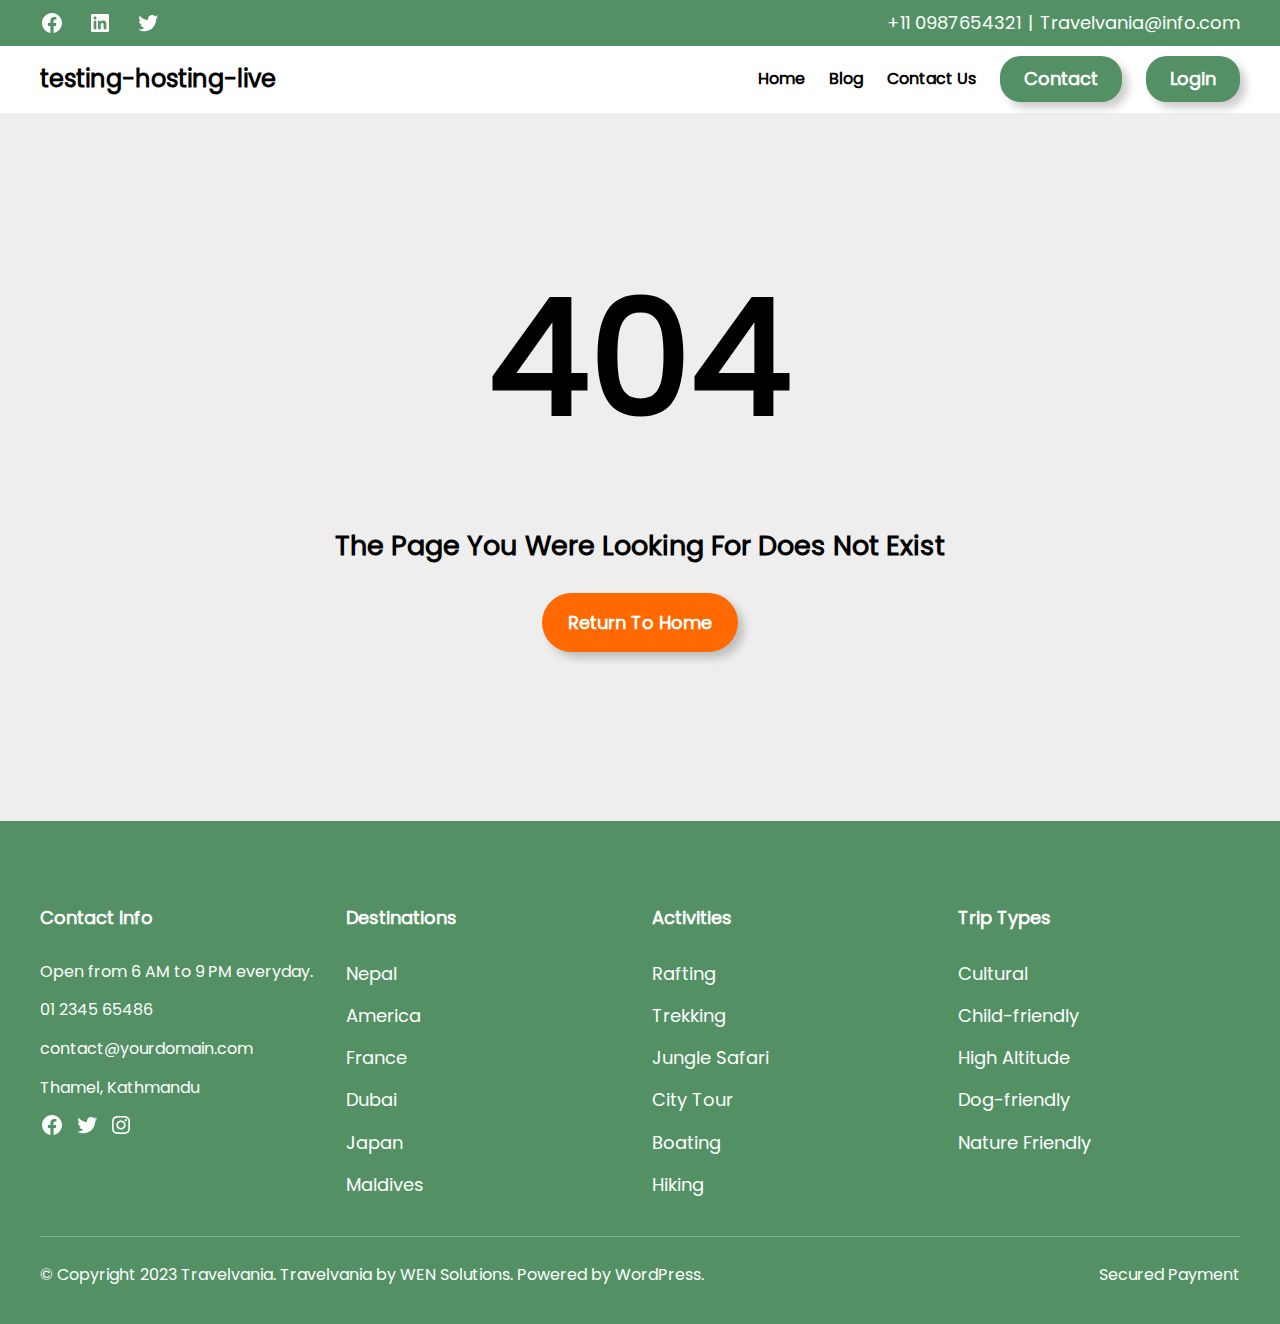
==== commit 3ead6da5: "site change" ====
--- a/404/index.html
+++ b/404/index.html
@@ -12,54 +12,17 @@
 /*! This file is auto-generated */
 !function(i,n){var o,s,e;function c(e){try{var t={supportTests:e,timestamp:(new Date).valueOf()};sessionStorage.setItem(o,JSON.stringify(t))}catch(e){}}function p(e,t,n){e.clearRect(0,0,e.canvas.width,e.canvas.height),e.fillText(t,0,0);var t=new Uint32Array(e.getImageData(0,0,e.canvas.width,e.canvas.height).data),r=(e.clearRect(0,0,e.canvas.width,e.canvas.height),e.fillText(n,0,0),new Uint32Array(e.getImageData(0,0,e.canvas.width,e.canvas.height).data));return t.every(function(e,t){return e===r[t]})}function u(e,t,n){switch(t){case"flag":return n(e,"🏳️‍⚧️","🏳️​⚧️")?!1:!n(e,"🇺🇳","🇺​🇳")&&!n(e,"🏴󠁧󠁢󠁥󠁮󠁧󠁿","🏴​󠁧​󠁢​󠁥​󠁮​󠁧​󠁿");case"emoji":return!n(e,"🐦‍⬛","🐦​⬛")}return!1}function f(e,t,n){var r="undefined"!=typeof WorkerGlobalScope&&self instanceof WorkerGlobalScope?new OffscreenCanvas(300,150):i.createElement("canvas"),a=r.getContext("2d",{willReadFrequently:!0}),o=(a.textBaseline="top",a.font="600 32px Arial",{});return e.forEach(function(e){o[e]=t(a,e,n)}),o}function t(e){var t=i.createElement("script");t.src=e,t.defer=!0,i.head.appendChild(t)}"undefined"!=typeof Promise&&(o="wpEmojiSettingsSupports",s=["flag","emoji"],n.supports={everything:!0,everythingExceptFlag:!0},e=new Promise(function(e){i.addEventListener("DOMContentLoaded",e,{once:!0})}),new Promise(function(t){var n=function(){try{var e=JSON.parse(sessionStorage.getItem(o));if("object"==typeof e&&"number"==typeof e.timestamp&&(new Date).valueOf()<e.timestamp+604800&&"object"==typeof e.supportTests)return e.supportTests}catch(e){}return null}();if(!n){if("undefined"!=typeof Worker&&"undefined"!=typeof OffscreenCanvas&&"undefined"!=typeof URL&&URL.createObjectURL&&"undefined"!=typeof Blob)try{var e="postMessage("+f.toString()+"("+[JSON.stringify(s),u.toString(),p.toString()].join(",")+"));",r=new Blob([e],{type:"text/javascript"}),a=new Worker(URL.createObjectURL(r),{name:"wpTestEmojiSupports"});return void(a.onmessage=function(e){c(n=e.data),a.terminate(),t(n)})}catch(e){}c(n=f(s,u,p))}t(n)}).then(function(e){for(var t in e)n.supports[t]=e[t],n.supports.everything=n.supports.everything&&n.supports[t],"flag"!==t&&(n.supports.everythingExceptFlag=n.supports.everythingExceptFlag&&n.supports[t]);n.supports.everythingExceptFlag=n.supports.everythingExceptFlag&&!n.supports.flag,n.DOMReady=!1,n.readyCallback=function(){n.DOMReady=!0}}).then(function(){return e}).then(function(){var e;n.supports.everything||(n.readyCallback(),(e=n.source||{}).concatemoji?t(e.concatemoji):e.wpemoji&&e.twemoji&&(t(e.twemoji),t(e.wpemoji)))}))}((window,document),window._wpemojiSettings);
 </script>
-<style id="wp-block-site-logo-inline-css">.wp-block-site-logo{box-sizing:border-box;line-height:0}.wp-block-site-logo a{display:inline-block;line-height:0}.wp-block-site-logo.is-default-size img{height:auto;width:120px}.wp-block-site-logo img{height:auto;max-width:100%}.wp-block-site-logo a,.wp-block-site-logo img{border-radius:inherit}.wp-block-site-logo.aligncenter{margin-left:auto;margin-right:auto;text-align:center}:root :where(.wp-block-site-logo.is-style-rounded){border-radius:9999px}</style>
+<link rel="stylesheet" id="wp-block-social-links-css" href="/wp-includes/blocks/social-links/style.min.css?ver=6.6.2" media="all">
+<style id="wp-block-paragraph-inline-css">.is-small-text{font-size:.875em}.is-regular-text{font-size:1em}.is-large-text{font-size:2.25em}.is-larger-text{font-size:3em}.has-drop-cap:not(:focus):first-letter{float:left;font-size:8.4em;font-style:normal;font-weight:100;line-height:.68;margin:.05em .1em 0 0;text-transform:uppercase}body.rtl .has-drop-cap:not(:focus):first-letter{float:none;margin-left:.1em}p.has-drop-cap.has-background{overflow:hidden}:root :where(p.has-background){padding:1.25em 2.375em}:where(p.has-text-color:not(.has-link-color)) a{color:inherit}p.has-text-align-left[style*="writing-mode:vertical-lr"],p.has-text-align-right[style*="writing-mode:vertical-rl"]{rotate:180deg}</style>
+<style id="wp-block-group-inline-css">.wp-block-group{box-sizing:border-box}:where(.wp-block-group.wp-block-group-is-layout-constrained){position:relative}</style>
+<style id="wp-block-columns-inline-css">.wp-block-columns{align-items:normal!important;box-sizing:border-box;display:flex;flex-wrap:wrap!important}@media (min-width:782px){.wp-block-columns{flex-wrap:nowrap!important}}.wp-block-columns.are-vertically-aligned-top{align-items:flex-start}.wp-block-columns.are-vertically-aligned-center{align-items:center}.wp-block-columns.are-vertically-aligned-bottom{align-items:flex-end}@media (max-width:781px){.wp-block-columns:not(.is-not-stacked-on-mobile)>.wp-block-column{flex-basis:100%!important}}@media (min-width:782px){.wp-block-columns:not(.is-not-stacked-on-mobile)>.wp-block-column{flex-basis:0;flex-grow:1}.wp-block-columns:not(.is-not-stacked-on-mobile)>.wp-block-column[style*=flex-basis]{flex-grow:0}}.wp-block-columns.is-not-stacked-on-mobile{flex-wrap:nowrap!important}.wp-block-columns.is-not-stacked-on-mobile>.wp-block-column{flex-basis:0;flex-grow:1}.wp-block-columns.is-not-stacked-on-mobile>.wp-block-column[style*=flex-basis]{flex-grow:0}:where(.wp-block-columns){margin-bottom:1.75em}:where(.wp-block-columns.has-background){padding:1.25em 2.375em}.wp-block-column{flex-grow:1;min-width:0;overflow-wrap:break-word;word-break:break-word}.wp-block-column.is-vertically-aligned-top{align-self:flex-start}.wp-block-column.is-vertically-aligned-center{align-self:center}.wp-block-column.is-vertically-aligned-bottom{align-self:flex-end}.wp-block-column.is-vertically-aligned-stretch{align-self:stretch}.wp-block-column.is-vertically-aligned-bottom,.wp-block-column.is-vertically-aligned-center,.wp-block-column.is-vertically-aligned-top{width:100%}</style>
 <style id="wp-block-site-title-inline-css">:root :where(.wp-block-site-title a){color:inherit}</style>
-<style id="wp-block-group-inline-css">.wp-block-group{box-sizing:border-box}:where(.wp-block-group.wp-block-group-is-layout-constrained){position:relative}</style>
-<style id="wp-block-page-list-inline-css">.wp-block-navigation .wp-block-page-list{align-items:var(--navigation-layout-align,initial);background-color:inherit;display:flex;flex-direction:var(--navigation-layout-direction,initial);flex-wrap:var(--navigation-layout-wrap,wrap);justify-content:var(--navigation-layout-justify,initial)}.wp-block-navigation .wp-block-navigation-item{background-color:inherit}</style>
+<style id="wp-block-navigation-link-inline-css">.wp-block-navigation .wp-block-navigation-item__label{overflow-wrap:break-word}.wp-block-navigation .wp-block-navigation-item__description{display:none}.link-ui-tools{border-top:1px solid #f0f0f0;padding:8px}.link-ui-block-inserter{padding-top:8px}.link-ui-block-inserter__back{margin-left:8px;text-transform:uppercase}</style>
 <link rel="stylesheet" id="wp-block-navigation-css" href="/wp-includes/blocks/navigation/style.min.css?ver=6.6.2" media="all">
-<style id="wp-block-heading-inline-css">h1.has-background,h2.has-background,h3.has-background,h4.has-background,h5.has-background,h6.has-background{padding:1.25em 2.375em}h1.has-text-align-left[style*=writing-mode]:where([style*=vertical-lr]),h1.has-text-align-right[style*=writing-mode]:where([style*=vertical-rl]),h2.has-text-align-left[style*=writing-mode]:where([style*=vertical-lr]),h2.has-text-align-right[style*=writing-mode]:where([style*=vertical-rl]),h3.has-text-align-left[style*=writing-mode]:where([style*=vertical-lr]),h3.has-text-align-right[style*=writing-mode]:where([style*=vertical-rl]),h4.has-text-align-left[style*=writing-mode]:where([style*=vertical-lr]),h4.has-text-align-right[style*=writing-mode]:where([style*=vertical-rl]),h5.has-text-align-left[style*=writing-mode]:where([style*=vertical-lr]),h5.has-text-align-right[style*=writing-mode]:where([style*=vertical-rl]),h6.has-text-align-left[style*=writing-mode]:where([style*=vertical-lr]),h6.has-text-align-right[style*=writing-mode]:where([style*=vertical-rl]){rotate:180deg}
-
-				.is-style-asterisk:before {
-					content: '';
-					width: 1.5rem;
-					height: 3rem;
-					background: var(--wp--preset--color--contrast-2, currentColor);
-					clip-path: path('M11.93.684v8.039l5.633-5.633 1.216 1.23-5.66 5.66h8.04v1.737H13.2l5.701 5.701-1.23 1.23-5.742-5.742V21h-1.737v-8.094l-5.77 5.77-1.23-1.217 5.743-5.742H.842V9.98h8.162l-5.701-5.7 1.23-1.231 5.66 5.66V.684h1.737Z');
-					display: block;
-				}
-
-				/* Hide the asterisk if the heading has no content, to avoid using empty headings to display the asterisk only, which is an A11Y issue */
-				.is-style-asterisk:empty:before {
-					content: none;
-				}
-
-				.is-style-asterisk:-moz-only-whitespace:before {
-					content: none;
-				}
-
-				.is-style-asterisk.has-text-align-center:before {
-					margin: 0 auto;
-				}
-
-				.is-style-asterisk.has-text-align-right:before {
-					margin-left: auto;
-				}
-
-				.rtl .is-style-asterisk.has-text-align-left:before {
-					margin-right: auto;
-				}</style>
-<style id="wp-block-paragraph-inline-css">.is-small-text{font-size:.875em}.is-regular-text{font-size:1em}.is-large-text{font-size:2.25em}.is-larger-text{font-size:3em}.has-drop-cap:not(:focus):first-letter{float:left;font-size:8.4em;font-style:normal;font-weight:100;line-height:.68;margin:.05em .1em 0 0;text-transform:uppercase}body.rtl .has-drop-cap:not(:focus):first-letter{float:none;margin-left:.1em}p.has-drop-cap.has-background{overflow:hidden}:root :where(p.has-background){padding:1.25em 2.375em}:where(p.has-text-color:not(.has-link-color)) a{color:inherit}p.has-text-align-left[style*="writing-mode:vertical-lr"],p.has-text-align-right[style*="writing-mode:vertical-rl"]{rotate:180deg}</style>
-<style id="wp-block-search-inline-css">.wp-block-search__button{margin-left:10px;word-break:normal}.wp-block-search__button.has-icon{line-height:0}.wp-block-search__button svg{height:1.25em;min-height:24px;min-width:24px;width:1.25em;fill:currentColor;vertical-align:text-bottom}:where(.wp-block-search__button){border:1px solid #ccc;padding:6px 10px}.wp-block-search__inside-wrapper{display:flex;flex:auto;flex-wrap:nowrap;max-width:100%}.wp-block-search__label{width:100%}.wp-block-search__input{appearance:none;border:1px solid #949494;flex-grow:1;margin-left:0;margin-right:0;min-width:3rem;padding:8px;text-decoration:unset!important}.wp-block-search.wp-block-search__button-only .wp-block-search__button{flex-shrink:0;margin-left:0;max-width:100%}.wp-block-search.wp-block-search__button-only .wp-block-search__button[aria-expanded=true]{max-width:calc(100% - 100px)}.wp-block-search.wp-block-search__button-only .wp-block-search__inside-wrapper{min-width:0!important;transition-property:width}.wp-block-search.wp-block-search__button-only .wp-block-search__input{flex-basis:100%;transition-duration:.3s}.wp-block-search.wp-block-search__button-only.wp-block-search__searchfield-hidden,.wp-block-search.wp-block-search__button-only.wp-block-search__searchfield-hidden .wp-block-search__inside-wrapper{overflow:hidden}.wp-block-search.wp-block-search__button-only.wp-block-search__searchfield-hidden .wp-block-search__input{border-left-width:0!important;border-right-width:0!important;flex-basis:0;flex-grow:0;margin:0;min-width:0!important;padding-left:0!important;padding-right:0!important;width:0!important}:where(.wp-block-search__input){font-family:inherit;font-size:inherit;font-style:inherit;font-weight:inherit;letter-spacing:inherit;line-height:inherit;text-transform:inherit}:where(.wp-block-search__button-inside .wp-block-search__inside-wrapper){border:1px solid #949494;box-sizing:border-box;padding:4px}:where(.wp-block-search__button-inside .wp-block-search__inside-wrapper) .wp-block-search__input{border:none;border-radius:0;padding:0 4px}:where(.wp-block-search__button-inside .wp-block-search__inside-wrapper) .wp-block-search__input:focus{outline:none}:where(.wp-block-search__button-inside .wp-block-search__inside-wrapper) :where(.wp-block-search__button){padding:4px 8px}.wp-block-search.aligncenter .wp-block-search__inside-wrapper{margin:auto}.wp-block[data-align=right] .wp-block-search.wp-block-search__button-only .wp-block-search__inside-wrapper{float:right}</style>
-<style id="wp-block-navigation-link-inline-css">.wp-block-navigation .wp-block-navigation-item__label{overflow-wrap:break-word}.wp-block-navigation .wp-block-navigation-item__description{display:none}.link-ui-tools{border-top:1px solid #f0f0f0;padding:8px}.link-ui-block-inserter{padding-top:8px}.link-ui-block-inserter__back{margin-left:8px;text-transform:uppercase}
-
-				.is-style-arrow-link .wp-block-navigation-item__label:after {
-					content: "\2197";
-					padding-inline-start: 0.25rem;
-					vertical-align: middle;
-					text-decoration: none;
-					display: inline-block;
-				}</style>
-<style id="wp-block-columns-inline-css">.wp-block-columns{align-items:normal!important;box-sizing:border-box;display:flex;flex-wrap:wrap!important}@media (min-width:782px){.wp-block-columns{flex-wrap:nowrap!important}}.wp-block-columns.are-vertically-aligned-top{align-items:flex-start}.wp-block-columns.are-vertically-aligned-center{align-items:center}.wp-block-columns.are-vertically-aligned-bottom{align-items:flex-end}@media (max-width:781px){.wp-block-columns:not(.is-not-stacked-on-mobile)>.wp-block-column{flex-basis:100%!important}}@media (min-width:782px){.wp-block-columns:not(.is-not-stacked-on-mobile)>.wp-block-column{flex-basis:0;flex-grow:1}.wp-block-columns:not(.is-not-stacked-on-mobile)>.wp-block-column[style*=flex-basis]{flex-grow:0}}.wp-block-columns.is-not-stacked-on-mobile{flex-wrap:nowrap!important}.wp-block-columns.is-not-stacked-on-mobile>.wp-block-column{flex-basis:0;flex-grow:1}.wp-block-columns.is-not-stacked-on-mobile>.wp-block-column[style*=flex-basis]{flex-grow:0}:where(.wp-block-columns){margin-bottom:1.75em}:where(.wp-block-columns.has-background){padding:1.25em 2.375em}.wp-block-column{flex-grow:1;min-width:0;overflow-wrap:break-word;word-break:break-word}.wp-block-column.is-vertically-aligned-top{align-self:flex-start}.wp-block-column.is-vertically-aligned-center{align-self:center}.wp-block-column.is-vertically-aligned-bottom{align-self:flex-end}.wp-block-column.is-vertically-aligned-stretch{align-self:stretch}.wp-block-column.is-vertically-aligned-bottom,.wp-block-column.is-vertically-aligned-center,.wp-block-column.is-vertically-aligned-top{width:100%}</style>
+<style id="wp-block-button-inline-css">.wp-block-button__link{box-sizing:border-box;cursor:pointer;display:inline-block;text-align:center;word-break:break-word}.wp-block-button__link.aligncenter{text-align:center}.wp-block-button__link.alignright{text-align:right}:where(.wp-block-button__link){border-radius:9999px;box-shadow:none;padding:calc(.667em + 2px) calc(1.333em + 2px);text-decoration:none}.wp-block-button[style*=text-decoration] .wp-block-button__link{text-decoration:inherit}.wp-block-buttons>.wp-block-button.has-custom-width{max-width:none}.wp-block-buttons>.wp-block-button.has-custom-width .wp-block-button__link{width:100%}.wp-block-buttons>.wp-block-button.has-custom-font-size .wp-block-button__link{font-size:inherit}.wp-block-buttons>.wp-block-button.wp-block-button__width-25{width:calc(25% - var(--wp--style--block-gap, .5em)*.75)}.wp-block-buttons>.wp-block-button.wp-block-button__width-50{width:calc(50% - var(--wp--style--block-gap, .5em)*.5)}.wp-block-buttons>.wp-block-button.wp-block-button__width-75{width:calc(75% - var(--wp--style--block-gap, .5em)*.25)}.wp-block-buttons>.wp-block-button.wp-block-button__width-100{flex-basis:100%;width:100%}.wp-block-buttons.is-vertical>.wp-block-button.wp-block-button__width-25{width:25%}.wp-block-buttons.is-vertical>.wp-block-button.wp-block-button__width-50{width:50%}.wp-block-buttons.is-vertical>.wp-block-button.wp-block-button__width-75{width:75%}.wp-block-button.is-style-squared,.wp-block-button__link.wp-block-button.is-style-squared{border-radius:0}.wp-block-button.no-border-radius,.wp-block-button__link.no-border-radius{border-radius:0!important}:root :where(.wp-block-button .wp-block-button__link.is-style-outline),:root :where(.wp-block-button.is-style-outline>.wp-block-button__link){border:2px solid;padding:.667em 1.333em}:root :where(.wp-block-button .wp-block-button__link.is-style-outline:not(.has-text-color)),:root :where(.wp-block-button.is-style-outline>.wp-block-button__link:not(.has-text-color)){color:currentColor}:root :where(.wp-block-button .wp-block-button__link.is-style-outline:not(.has-background)),:root :where(.wp-block-button.is-style-outline>.wp-block-button__link:not(.has-background)){background-color:initial;background-image:none}</style>
+<style id="wp-block-buttons-inline-css">.wp-block-buttons.is-vertical{flex-direction:column}.wp-block-buttons.is-vertical>.wp-block-button:last-child{margin-bottom:0}.wp-block-buttons>.wp-block-button{display:inline-block;margin:0}.wp-block-buttons.is-content-justification-left{justify-content:flex-start}.wp-block-buttons.is-content-justification-left.is-vertical{align-items:flex-start}.wp-block-buttons.is-content-justification-center{justify-content:center}.wp-block-buttons.is-content-justification-center.is-vertical{align-items:center}.wp-block-buttons.is-content-justification-right{justify-content:flex-end}.wp-block-buttons.is-content-justification-right.is-vertical{align-items:flex-end}.wp-block-buttons.is-content-justification-space-between{justify-content:space-between}.wp-block-buttons.aligncenter{text-align:center}.wp-block-buttons:not(.is-content-justification-space-between,.is-content-justification-right,.is-content-justification-left,.is-content-justification-center) .wp-block-button.aligncenter{margin-left:auto;margin-right:auto;width:100%}.wp-block-buttons[style*=text-decoration] .wp-block-button,.wp-block-buttons[style*=text-decoration] .wp-block-button__link{text-decoration:inherit}.wp-block-buttons.has-custom-font-size .wp-block-button__link{font-size:inherit}.wp-block-button.aligncenter{text-align:center}</style>
+<style id="wp-block-heading-inline-css">h1.has-background,h2.has-background,h3.has-background,h4.has-background,h5.has-background,h6.has-background{padding:1.25em 2.375em}h1.has-text-align-left[style*=writing-mode]:where([style*=vertical-lr]),h1.has-text-align-right[style*=writing-mode]:where([style*=vertical-rl]),h2.has-text-align-left[style*=writing-mode]:where([style*=vertical-lr]),h2.has-text-align-right[style*=writing-mode]:where([style*=vertical-rl]),h3.has-text-align-left[style*=writing-mode]:where([style*=vertical-lr]),h3.has-text-align-right[style*=writing-mode]:where([style*=vertical-rl]),h4.has-text-align-left[style*=writing-mode]:where([style*=vertical-lr]),h4.has-text-align-right[style*=writing-mode]:where([style*=vertical-rl]),h5.has-text-align-left[style*=writing-mode]:where([style*=vertical-lr]),h5.has-text-align-right[style*=writing-mode]:where([style*=vertical-rl]),h6.has-text-align-left[style*=writing-mode]:where([style*=vertical-lr]),h6.has-text-align-right[style*=writing-mode]:where([style*=vertical-rl]){rotate:180deg}</style>
+<style id="wp-block-spacer-inline-css">.wp-block-spacer{clear:both}</style>
 <style id="wp-emoji-styles-inline-css">img.wp-smiley, img.emoji {
 		display: inline !important;
 		border: none !important;
@@ -72,18 +35,13 @@
 		padding: 0 !important;
 	}</style>
 <style id="wp-block-library-inline-css">:root{--wp-admin-theme-color:#007cba;--wp-admin-theme-color--rgb:0,124,186;--wp-admin-theme-color-darker-10:#006ba1;--wp-admin-theme-color-darker-10--rgb:0,107,161;--wp-admin-theme-color-darker-20:#005a87;--wp-admin-theme-color-darker-20--rgb:0,90,135;--wp-admin-border-width-focus:2px;--wp-block-synced-color:#7a00df;--wp-block-synced-color--rgb:122,0,223;--wp-bound-block-color:var(--wp-block-synced-color)}@media (min-resolution:192dpi){:root{--wp-admin-border-width-focus:1.5px}}.wp-element-button{cursor:pointer}:root{--wp--preset--font-size--normal:16px;--wp--preset--font-size--huge:42px}:root .has-very-light-gray-background-color{background-color:#eee}:root .has-very-dark-gray-background-color{background-color:#313131}:root .has-very-light-gray-color{color:#eee}:root .has-very-dark-gray-color{color:#313131}:root .has-vivid-green-cyan-to-vivid-cyan-blue-gradient-background{background:linear-gradient(135deg,#00d084,#0693e3)}:root .has-purple-crush-gradient-background{background:linear-gradient(135deg,#34e2e4,#4721fb 50%,#ab1dfe)}:root .has-hazy-dawn-gradient-background{background:linear-gradient(135deg,#faaca8,#dad0ec)}:root .has-subdued-olive-gradient-background{background:linear-gradient(135deg,#fafae1,#67a671)}:root .has-atomic-cream-gradient-background{background:linear-gradient(135deg,#fdd79a,#004a59)}:root .has-nightshade-gradient-background{background:linear-gradient(135deg,#330968,#31cdcf)}:root .has-midnight-gradient-background{background:linear-gradient(135deg,#020381,#2874fc)}.has-regular-font-size{font-size:1em}.has-larger-font-size{font-size:2.625em}.has-normal-font-size{font-size:var(--wp--preset--font-size--normal)}.has-huge-font-size{font-size:var(--wp--preset--font-size--huge)}.has-text-align-center{text-align:center}.has-text-align-left{text-align:left}.has-text-align-right{text-align:right}#end-resizable-editor-section{display:none}.aligncenter{clear:both}.items-justified-left{justify-content:flex-start}.items-justified-center{justify-content:center}.items-justified-right{justify-content:flex-end}.items-justified-space-between{justify-content:space-between}.screen-reader-text{border:0;clip:rect(1px,1px,1px,1px);clip-path:inset(50%);height:1px;margin:-1px;overflow:hidden;padding:0;position:absolute;width:1px;word-wrap:normal!important}.screen-reader-text:focus{background-color:#ddd;clip:auto!important;clip-path:none;color:#444;display:block;font-size:1em;height:auto;left:5px;line-height:normal;padding:15px 23px 14px;text-decoration:none;top:5px;width:auto;z-index:100000}html :where(.has-border-color){border-style:solid}html :where([style*=border-top-color]){border-top-style:solid}html :where([style*=border-right-color]){border-right-style:solid}html :where([style*=border-bottom-color]){border-bottom-style:solid}html :where([style*=border-left-color]){border-left-style:solid}html :where([style*=border-width]){border-style:solid}html :where([style*=border-top-width]){border-top-style:solid}html :where([style*=border-right-width]){border-right-style:solid}html :where([style*=border-bottom-width]){border-bottom-style:solid}html :where([style*=border-left-width]){border-left-style:solid}html :where(img[class*=wp-image-]){height:auto;max-width:100%}:where(figure){margin:0 0 1em}html :where(.is-position-sticky){--wp-admin--admin-bar--position-offset:var(--wp-admin--admin-bar--height,0px)}@media screen and (max-width:600px){html :where(.is-position-sticky){--wp-admin--admin-bar--position-offset:0px}}</style>
-<style id="global-styles-inline-css">:root{--wp--preset--aspect-ratio--square: 1;--wp--preset--aspect-ratio--4-3: 4/3;--wp--preset--aspect-ratio--3-4: 3/4;--wp--preset--aspect-ratio--3-2: 3/2;--wp--preset--aspect-ratio--2-3: 2/3;--wp--preset--aspect-ratio--16-9: 16/9;--wp--preset--aspect-ratio--9-16: 9/16;--wp--preset--color--black: #000000;--wp--preset--color--cyan-bluish-gray: #abb8c3;--wp--preset--color--white: #ffffff;--wp--preset--color--pale-pink: #f78da7;--wp--preset--color--vivid-red: #cf2e2e;--wp--preset--color--luminous-vivid-orange: #ff6900;--wp--preset--color--luminous-vivid-amber: #fcb900;--wp--preset--color--light-green-cyan: #7bdcb5;--wp--preset--color--vivid-green-cyan: #00d084;--wp--preset--color--pale-cyan-blue: #8ed1fc;--wp--preset--color--vivid-cyan-blue: #0693e3;--wp--preset--color--vivid-purple: #9b51e0;--wp--preset--color--base: #f9f9f9;--wp--preset--color--base-2: #ffffff;--wp--preset--color--contrast: #111111;--wp--preset--color--contrast-2: #636363;--wp--preset--color--contrast-3: #A4A4A4;--wp--preset--color--accent: #cfcabe;--wp--preset--color--accent-2: #c2a990;--wp--preset--color--accent-3: #d8613c;--wp--preset--color--accent-4: #b1c5a4;--wp--preset--color--accent-5: #b5bdbc;--wp--preset--gradient--vivid-cyan-blue-to-vivid-purple: linear-gradient(135deg,rgba(6,147,227,1) 0%,rgb(155,81,224) 100%);--wp--preset--gradient--light-green-cyan-to-vivid-green-cyan: linear-gradient(135deg,rgb(122,220,180) 0%,rgb(0,208,130) 100%);--wp--preset--gradient--luminous-vivid-amber-to-luminous-vivid-orange: linear-gradient(135deg,rgba(252,185,0,1) 0%,rgba(255,105,0,1) 100%);--wp--preset--gradient--luminous-vivid-orange-to-vivid-red: linear-gradient(135deg,rgba(255,105,0,1) 0%,rgb(207,46,46) 100%);--wp--preset--gradient--very-light-gray-to-cyan-bluish-gray: linear-gradient(135deg,rgb(238,238,238) 0%,rgb(169,184,195) 100%);--wp--preset--gradient--cool-to-warm-spectrum: linear-gradient(135deg,rgb(74,234,220) 0%,rgb(151,120,209) 20%,rgb(207,42,186) 40%,rgb(238,44,130) 60%,rgb(251,105,98) 80%,rgb(254,248,76) 100%);--wp--preset--gradient--blush-light-purple: linear-gradient(135deg,rgb(255,206,236) 0%,rgb(152,150,240) 100%);--wp--preset--gradient--blush-bordeaux: linear-gradient(135deg,rgb(254,205,165) 0%,rgb(254,45,45) 50%,rgb(107,0,62) 100%);--wp--preset--gradient--luminous-dusk: linear-gradient(135deg,rgb(255,203,112) 0%,rgb(199,81,192) 50%,rgb(65,88,208) 100%);--wp--preset--gradient--pale-ocean: linear-gradient(135deg,rgb(255,245,203) 0%,rgb(182,227,212) 50%,rgb(51,167,181) 100%);--wp--preset--gradient--electric-grass: linear-gradient(135deg,rgb(202,248,128) 0%,rgb(113,206,126) 100%);--wp--preset--gradient--midnight: linear-gradient(135deg,rgb(2,3,129) 0%,rgb(40,116,252) 100%);--wp--preset--gradient--gradient-1: linear-gradient(to bottom, #cfcabe 0%, #F9F9F9 100%);--wp--preset--gradient--gradient-2: linear-gradient(to bottom, #C2A990 0%, #F9F9F9 100%);--wp--preset--gradient--gradient-3: linear-gradient(to bottom, #D8613C 0%, #F9F9F9 100%);--wp--preset--gradient--gradient-4: linear-gradient(to bottom, #B1C5A4 0%, #F9F9F9 100%);--wp--preset--gradient--gradient-5: linear-gradient(to bottom, #B5BDBC 0%, #F9F9F9 100%);--wp--preset--gradient--gradient-6: linear-gradient(to bottom, #A4A4A4 0%, #F9F9F9 100%);--wp--preset--gradient--gradient-7: linear-gradient(to bottom, #cfcabe 50%, #F9F9F9 50%);--wp--preset--gradient--gradient-8: linear-gradient(to bottom, #C2A990 50%, #F9F9F9 50%);--wp--preset--gradient--gradient-9: linear-gradient(to bottom, #D8613C 50%, #F9F9F9 50%);--wp--preset--gradient--gradient-10: linear-gradient(to bottom, #B1C5A4 50%, #F9F9F9 50%);--wp--preset--gradient--gradient-11: linear-gradient(to bottom, #B5BDBC 50%, #F9F9F9 50%);--wp--preset--gradient--gradient-12: linear-gradient(to bottom, #A4A4A4 50%, #F9F9F9 50%);--wp--preset--font-size--small: 0.9rem;--wp--preset--font-size--medium: 1.05rem;--wp--preset--font-size--large: clamp(1.39rem, 1.39rem + ((1vw - 0.2rem) * 0.767), 1.85rem);--wp--preset--font-size--x-large: clamp(1.85rem, 1.85rem + ((1vw - 0.2rem) * 1.083), 2.5rem);--wp--preset--font-size--xx-large: clamp(2.5rem, 2.5rem + ((1vw - 0.2rem) * 1.283), 3.27rem);--wp--preset--font-family--body: "Inter", sans-serif;--wp--preset--font-family--heading: Cardo;--wp--preset--font-family--system-sans-serif: -apple-system, BlinkMacSystemFont, avenir next, avenir, segoe ui, helvetica neue, helvetica, Cantarell, Ubuntu, roboto, noto, arial, sans-serif;--wp--preset--font-family--system-serif: Iowan Old Style, Apple Garamond, Baskerville, Times New Roman, Droid Serif, Times, Source Serif Pro, serif, Apple Color Emoji, Segoe UI Emoji, Segoe UI Symbol;--wp--preset--spacing--20: min(1.5rem, 2vw);--wp--preset--spacing--30: min(2.5rem, 3vw);--wp--preset--spacing--40: min(4rem, 5vw);--wp--preset--spacing--50: min(6.5rem, 8vw);--wp--preset--spacing--60: min(10.5rem, 13vw);--wp--preset--spacing--70: 3.38rem;--wp--preset--spacing--80: 5.06rem;--wp--preset--spacing--10: 1rem;--wp--preset--shadow--natural: 6px 6px 9px rgba(0, 0, 0, 0.2);--wp--preset--shadow--deep: 12px 12px 50px rgba(0, 0, 0, 0.4);--wp--preset--shadow--sharp: 6px 6px 0px rgba(0, 0, 0, 0.2);--wp--preset--shadow--outlined: 6px 6px 0px -3px rgba(255, 255, 255, 1), 6px 6px rgba(0, 0, 0, 1);--wp--preset--shadow--crisp: 6px 6px 0px rgba(0, 0, 0, 1);}:root { --wp--style--global--content-size: 620px;--wp--style--global--wide-size: 1280px; }:where(body) { margin: 0; }.wp-site-blocks { padding-top: var(--wp--style--root--padding-top); padding-bottom: var(--wp--style--root--padding-bottom); }.has-global-padding { padding-right: var(--wp--style--root--padding-right); padding-left: var(--wp--style--root--padding-left); }.has-global-padding > .alignfull { margin-right: calc(var(--wp--style--root--padding-right) * -1); margin-left: calc(var(--wp--style--root--padding-left) * -1); }.has-global-padding :where(:not(.alignfull.is-layout-flow) > .has-global-padding:not(.wp-block-block, .alignfull)) { padding-right: 0; padding-left: 0; }.has-global-padding :where(:not(.alignfull.is-layout-flow) > .has-global-padding:not(.wp-block-block, .alignfull)) > .alignfull { margin-left: 0; margin-right: 0; }.wp-site-blocks > .alignleft { float: left; margin-right: 2em; }.wp-site-blocks > .alignright { float: right; margin-left: 2em; }.wp-site-blocks > .aligncenter { justify-content: center; margin-left: auto; margin-right: auto; }:where(.wp-site-blocks) > * { margin-block-start: 1.2rem; margin-block-end: 0; }:where(.wp-site-blocks) > :first-child { margin-block-start: 0; }:where(.wp-site-blocks) > :last-child { margin-block-end: 0; }:root { --wp--style--block-gap: 1.2rem; }:root :where(.is-layout-flow) > :first-child{margin-block-start: 0;}:root :where(.is-layout-flow) > :last-child{margin-block-end: 0;}:root :where(.is-layout-flow) > *{margin-block-start: 1.2rem;margin-block-end: 0;}:root :where(.is-layout-constrained) > :first-child{margin-block-start: 0;}:root :where(.is-layout-constrained) > :last-child{margin-block-end: 0;}:root :where(.is-layout-constrained) > *{margin-block-start: 1.2rem;margin-block-end: 0;}:root :where(.is-layout-flex){gap: 1.2rem;}:root :where(.is-layout-grid){gap: 1.2rem;}.is-layout-flow > .alignleft{float: left;margin-inline-start: 0;margin-inline-end: 2em;}.is-layout-flow > .alignright{float: right;margin-inline-start: 2em;margin-inline-end: 0;}.is-layout-flow > .aligncenter{margin-left: auto !important;margin-right: auto !important;}.is-layout-constrained > .alignleft{float: left;margin-inline-start: 0;margin-inline-end: 2em;}.is-layout-constrained > .alignright{float: right;margin-inline-start: 2em;margin-inline-end: 0;}.is-layout-constrained > .aligncenter{margin-left: auto !important;margin-right: auto !important;}.is-layout-constrained > :where(:not(.alignleft):not(.alignright):not(.alignfull)){max-width: var(--wp--style--global--content-size);margin-left: auto !important;margin-right: auto !important;}.is-layout-constrained > .alignwide{max-width: var(--wp--style--global--wide-size);}body .is-layout-flex{display: flex;}.is-layout-flex{flex-wrap: wrap;align-items: center;}.is-layout-flex > :is(*, div){margin: 0;}body .is-layout-grid{display: grid;}.is-layout-grid > :is(*, div){margin: 0;}body{background-color: var(--wp--preset--color--base);color: var(--wp--preset--color--contrast);font-family: var(--wp--preset--font-family--body);font-size: var(--wp--preset--font-size--medium);font-style: normal;font-weight: 400;line-height: 1.55;--wp--style--root--padding-top: 0px;--wp--style--root--padding-right: var(--wp--preset--spacing--50);--wp--style--root--padding-bottom: 0px;--wp--style--root--padding-left: var(--wp--preset--spacing--50);}a:where(:not(.wp-element-button)){color: var(--wp--preset--color--contrast);text-decoration: underline;}:root :where(a:where(:not(.wp-element-button)):hover){text-decoration: none;}h1, h2, h3, h4, h5, h6{color: var(--wp--preset--color--contrast);font-family: var(--wp--preset--font-family--heading);font-weight: 400;line-height: 1.2;}h1{font-size: var(--wp--preset--font-size--xx-large);line-height: 1.15;}h2{font-size: var(--wp--preset--font-size--x-large);}h3{font-size: var(--wp--preset--font-size--large);}h4{font-size: clamp(1.1rem, 1.1rem + ((1vw - 0.2rem) * 0.767), 1.5rem);}h5{font-size: var(--wp--preset--font-size--medium);}h6{font-size: var(--wp--preset--font-size--small);}:root :where(.wp-element-button, .wp-block-button__link){background-color: var(--wp--preset--color--contrast);border-radius: .33rem;border-color: var(--wp--preset--color--contrast);border-width: 0;color: var(--wp--preset--color--base);font-family: inherit;font-size: var(--wp--preset--font-size--small);font-style: normal;font-weight: 500;line-height: inherit;padding-top: 0.6rem;padding-right: 1rem;padding-bottom: 0.6rem;padding-left: 1rem;text-decoration: none;}:root :where(.wp-element-button:hover, .wp-block-button__link:hover){background-color: var(--wp--preset--color--contrast-2);border-color: var(--wp--preset--color--contrast-2);color: var(--wp--preset--color--base);}:root :where(.wp-element-button:focus, .wp-block-button__link:focus){background-color: var(--wp--preset--color--contrast-2);border-color: var(--wp--preset--color--contrast-2);color: var(--wp--preset--color--base);outline-color: var(--wp--preset--color--contrast);outline-offset: 2px;}:root :where(.wp-element-button:active, .wp-block-button__link:active){background-color: var(--wp--preset--color--contrast);color: var(--wp--preset--color--base);}:root :where(.wp-element-caption, .wp-block-audio figcaption, .wp-block-embed figcaption, .wp-block-gallery figcaption, .wp-block-image figcaption, .wp-block-table figcaption, .wp-block-video figcaption){color: var(--wp--preset--color--contrast-2);font-family: var(--wp--preset--font-family--body);font-size: 0.8rem;}.has-black-color{color: var(--wp--preset--color--black) !important;}.has-cyan-bluish-gray-color{color: var(--wp--preset--color--cyan-bluish-gray) !important;}.has-white-color{color: var(--wp--preset--color--white) !important;}.has-pale-pink-color{color: var(--wp--preset--color--pale-pink) !important;}.has-vivid-red-color{color: var(--wp--preset--color--vivid-red) !important;}.has-luminous-vivid-orange-color{color: var(--wp--preset--color--luminous-vivid-orange) !important;}.has-luminous-vivid-amber-color{color: var(--wp--preset--color--luminous-vivid-amber) !important;}.has-light-green-cyan-color{color: var(--wp--preset--color--light-green-cyan) !important;}.has-vivid-green-cyan-color{color: var(--wp--preset--color--vivid-green-cyan) !important;}.has-pale-cyan-blue-color{color: var(--wp--preset--color--pale-cyan-blue) !important;}.has-vivid-cyan-blue-color{color: var(--wp--preset--color--vivid-cyan-blue) !important;}.has-vivid-purple-color{color: var(--wp--preset--color--vivid-purple) !important;}.has-base-color{color: var(--wp--preset--color--base) !important;}.has-base-2-color{color: var(--wp--preset--color--base-2) !important;}.has-contrast-color{color: var(--wp--preset--color--contrast) !important;}.has-contrast-2-color{color: var(--wp--preset--color--contrast-2) !important;}.has-contrast-3-color{color: var(--wp--preset--color--contrast-3) !important;}.has-accent-color{color: var(--wp--preset--color--accent) !important;}.has-accent-2-color{color: var(--wp--preset--color--accent-2) !important;}.has-accent-3-color{color: var(--wp--preset--color--accent-3) !important;}.has-accent-4-color{color: var(--wp--preset--color--accent-4) !important;}.has-accent-5-color{color: var(--wp--preset--color--accent-5) !important;}.has-black-background-color{background-color: var(--wp--preset--color--black) !important;}.has-cyan-bluish-gray-background-color{background-color: var(--wp--preset--color--cyan-bluish-gray) !important;}.has-white-background-color{background-color: var(--wp--preset--color--white) !important;}.has-pale-pink-background-color{background-color: var(--wp--preset--color--pale-pink) !important;}.has-vivid-red-background-color{background-color: var(--wp--preset--color--vivid-red) !important;}.has-luminous-vivid-orange-background-color{background-color: var(--wp--preset--color--luminous-vivid-orange) !important;}.has-luminous-vivid-amber-background-color{background-color: var(--wp--preset--color--luminous-vivid-amber) !important;}.has-light-green-cyan-background-color{background-color: var(--wp--preset--color--light-green-cyan) !important;}.has-vivid-green-cyan-background-color{background-color: var(--wp--preset--color--vivid-green-cyan) !important;}.has-pale-cyan-blue-background-color{background-color: var(--wp--preset--color--pale-cyan-blue) !important;}.has-vivid-cyan-blue-background-color{background-color: var(--wp--preset--color--vivid-cyan-blue) !important;}.has-vivid-purple-background-color{background-color: var(--wp--preset--color--vivid-purple) !important;}.has-base-background-color{background-color: var(--wp--preset--color--base) !important;}.has-base-2-background-color{background-color: var(--wp--preset--color--base-2) !important;}.has-contrast-background-color{background-color: var(--wp--preset--color--contrast) !important;}.has-contrast-2-background-color{background-color: var(--wp--preset--color--contrast-2) !important;}.has-contrast-3-background-color{background-color: var(--wp--preset--color--contrast-3) !important;}.has-accent-background-color{background-color: var(--wp--preset--color--accent) !important;}.has-accent-2-background-color{background-color: var(--wp--preset--color--accent-2) !important;}.has-accent-3-background-color{background-color: var(--wp--preset--color--accent-3) !important;}.has-accent-4-background-color{background-color: var(--wp--preset--color--accent-4) !important;}.has-accent-5-background-color{background-color: var(--wp--preset--color--accent-5) !important;}.has-black-border-color{border-color: var(--wp--preset--color--black) !important;}.has-cyan-bluish-gray-border-color{border-color: var(--wp--preset--color--cyan-bluish-gray) !important;}.has-white-border-color{border-color: var(--wp--preset--color--white) !important;}.has-pale-pink-border-color{border-color: var(--wp--preset--color--pale-pink) !important;}.has-vivid-red-border-color{border-color: var(--wp--preset--color--vivid-red) !important;}.has-luminous-vivid-orange-border-color{border-color: var(--wp--preset--color--luminous-vivid-orange) !important;}.has-luminous-vivid-amber-border-color{border-color: var(--wp--preset--color--luminous-vivid-amber) !important;}.has-light-green-cyan-border-color{border-color: var(--wp--preset--color--light-green-cyan) !important;}.has-vivid-green-cyan-border-color{border-color: var(--wp--preset--color--vivid-green-cyan) !important;}.has-pale-cyan-blue-border-color{border-color: var(--wp--preset--color--pale-cyan-blue) !important;}.has-vivid-cyan-blue-border-color{border-color: var(--wp--preset--color--vivid-cyan-blue) !important;}.has-vivid-purple-border-color{border-color: var(--wp--preset--color--vivid-purple) !important;}.has-base-border-color{border-color: var(--wp--preset--color--base) !important;}.has-base-2-border-color{border-color: var(--wp--preset--color--base-2) !important;}.has-contrast-border-color{border-color: var(--wp--preset--color--contrast) !important;}.has-contrast-2-border-color{border-color: var(--wp--preset--color--contrast-2) !important;}.has-contrast-3-border-color{border-color: var(--wp--preset--color--contrast-3) !important;}.has-accent-border-color{border-color: var(--wp--preset--color--accent) !important;}.has-accent-2-border-color{border-color: var(--wp--preset--color--accent-2) !important;}.has-accent-3-border-color{border-color: var(--wp--preset--color--accent-3) !important;}.has-accent-4-border-color{border-color: var(--wp--preset--color--accent-4) !important;}.has-accent-5-border-color{border-color: var(--wp--preset--color--accent-5) !important;}.has-vivid-cyan-blue-to-vivid-purple-gradient-background{background: var(--wp--preset--gradient--vivid-cyan-blue-to-vivid-purple) !important;}.has-light-green-cyan-to-vivid-green-cyan-gradient-background{background: var(--wp--preset--gradient--light-green-cyan-to-vivid-green-cyan) !important;}.has-luminous-vivid-amber-to-luminous-vivid-orange-gradient-background{background: var(--wp--preset--gradient--luminous-vivid-amber-to-luminous-vivid-orange) !important;}.has-luminous-vivid-orange-to-vivid-red-gradient-background{background: var(--wp--preset--gradient--luminous-vivid-orange-to-vivid-red) !important;}.has-very-light-gray-to-cyan-bluish-gray-gradient-background{background: var(--wp--preset--gradient--very-light-gray-to-cyan-bluish-gray) !important;}.has-cool-to-warm-spectrum-gradient-background{background: var(--wp--preset--gradient--cool-to-warm-spectrum) !important;}.has-blush-light-purple-gradient-background{background: var(--wp--preset--gradient--blush-light-purple) !important;}.has-blush-bordeaux-gradient-background{background: var(--wp--preset--gradient--blush-bordeaux) !important;}.has-luminous-dusk-gradient-background{background: var(--wp--preset--gradient--luminous-dusk) !important;}.has-pale-ocean-gradient-background{background: var(--wp--preset--gradient--pale-ocean) !important;}.has-electric-grass-gradient-background{background: var(--wp--preset--gradient--electric-grass) !important;}.has-midnight-gradient-background{background: var(--wp--preset--gradient--midnight) !important;}.has-gradient-1-gradient-background{background: var(--wp--preset--gradient--gradient-1) !important;}.has-gradient-2-gradient-background{background: var(--wp--preset--gradient--gradient-2) !important;}.has-gradient-3-gradient-background{background: var(--wp--preset--gradient--gradient-3) !important;}.has-gradient-4-gradient-background{background: var(--wp--preset--gradient--gradient-4) !important;}.has-gradient-5-gradient-background{background: var(--wp--preset--gradient--gradient-5) !important;}.has-gradient-6-gradient-background{background: var(--wp--preset--gradient--gradient-6) !important;}.has-gradient-7-gradient-background{background: var(--wp--preset--gradient--gradient-7) !important;}.has-gradient-8-gradient-background{background: var(--wp--preset--gradient--gradient-8) !important;}.has-gradient-9-gradient-background{background: var(--wp--preset--gradient--gradient-9) !important;}.has-gradient-10-gradient-background{background: var(--wp--preset--gradient--gradient-10) !important;}.has-gradient-11-gradient-background{background: var(--wp--preset--gradient--gradient-11) !important;}.has-gradient-12-gradient-background{background: var(--wp--preset--gradient--gradient-12) !important;}.has-small-font-size{font-size: var(--wp--preset--font-size--small) !important;}.has-medium-font-size{font-size: var(--wp--preset--font-size--medium) !important;}.has-large-font-size{font-size: var(--wp--preset--font-size--large) !important;}.has-x-large-font-size{font-size: var(--wp--preset--font-size--x-large) !important;}.has-xx-large-font-size{font-size: var(--wp--preset--font-size--xx-large) !important;}.has-body-font-family{font-family: var(--wp--preset--font-family--body) !important;}.has-heading-font-family{font-family: var(--wp--preset--font-family--heading) !important;}.has-system-sans-serif-font-family{font-family: var(--wp--preset--font-family--system-sans-serif) !important;}.has-system-serif-font-family{font-family: var(--wp--preset--font-family--system-serif) !important;}
-:root :where(.wp-block-navigation){font-weight: 500;}
+<style id="global-styles-inline-css">:root{--wp--preset--aspect-ratio--square: 1;--wp--preset--aspect-ratio--4-3: 4/3;--wp--preset--aspect-ratio--3-4: 3/4;--wp--preset--aspect-ratio--3-2: 3/2;--wp--preset--aspect-ratio--2-3: 2/3;--wp--preset--aspect-ratio--16-9: 16/9;--wp--preset--aspect-ratio--9-16: 9/16;--wp--preset--color--black: #000000;--wp--preset--color--cyan-bluish-gray: #abb8c3;--wp--preset--color--white: #ffffff;--wp--preset--color--pale-pink: #f78da7;--wp--preset--color--vivid-red: #cf2e2e;--wp--preset--color--luminous-vivid-orange: #ff6900;--wp--preset--color--luminous-vivid-amber: #fcb900;--wp--preset--color--light-green-cyan: #7bdcb5;--wp--preset--color--vivid-green-cyan: #00d084;--wp--preset--color--pale-cyan-blue: #8ed1fc;--wp--preset--color--vivid-cyan-blue: #0693e3;--wp--preset--color--vivid-purple: #9b51e0;--wp--preset--color--base: #eeeeee;--wp--preset--color--bright: #ffffff;--wp--preset--color--contrast: #000000;--wp--preset--color--primary: #539165;--wp--preset--color--secondary: #00a0d2;--wp--preset--color--transparent: transparent;--wp--preset--gradient--vivid-cyan-blue-to-vivid-purple: linear-gradient(135deg,rgba(6,147,227,1) 0%,rgb(155,81,224) 100%);--wp--preset--gradient--light-green-cyan-to-vivid-green-cyan: linear-gradient(135deg,rgb(122,220,180) 0%,rgb(0,208,130) 100%);--wp--preset--gradient--luminous-vivid-amber-to-luminous-vivid-orange: linear-gradient(135deg,rgba(252,185,0,1) 0%,rgba(255,105,0,1) 100%);--wp--preset--gradient--luminous-vivid-orange-to-vivid-red: linear-gradient(135deg,rgba(255,105,0,1) 0%,rgb(207,46,46) 100%);--wp--preset--gradient--very-light-gray-to-cyan-bluish-gray: linear-gradient(135deg,rgb(238,238,238) 0%,rgb(169,184,195) 100%);--wp--preset--gradient--cool-to-warm-spectrum: linear-gradient(135deg,rgb(74,234,220) 0%,rgb(151,120,209) 20%,rgb(207,42,186) 40%,rgb(238,44,130) 60%,rgb(251,105,98) 80%,rgb(254,248,76) 100%);--wp--preset--gradient--blush-light-purple: linear-gradient(135deg,rgb(255,206,236) 0%,rgb(152,150,240) 100%);--wp--preset--gradient--blush-bordeaux: linear-gradient(135deg,rgb(254,205,165) 0%,rgb(254,45,45) 50%,rgb(107,0,62) 100%);--wp--preset--gradient--luminous-dusk: linear-gradient(135deg,rgb(255,203,112) 0%,rgb(199,81,192) 50%,rgb(65,88,208) 100%);--wp--preset--gradient--pale-ocean: linear-gradient(135deg,rgb(255,245,203) 0%,rgb(182,227,212) 50%,rgb(51,167,181) 100%);--wp--preset--gradient--electric-grass: linear-gradient(135deg,rgb(202,248,128) 0%,rgb(113,206,126) 100%);--wp--preset--gradient--midnight: linear-gradient(135deg,rgb(2,3,129) 0%,rgb(40,116,252) 100%);--wp--preset--gradient--primary-white: linear-gradient(#0073aa 49.9%,#fff 50%);--wp--preset--gradient--white-primary: linear-gradient(#fff 49.9%,#0073aa 50%);--wp--preset--font-size--small: 1.125rem;--wp--preset--font-size--medium: clamp(1.25rem, 1.25rem + ((1vw - 0.2rem) * 0.455), 1.5rem);--wp--preset--font-size--large: clamp(1.75rem, 1.75rem + ((1vw - 0.2rem) * 0.455), 2rem);--wp--preset--font-size--x-large: clamp(2.5rem, 2.5rem + ((1vw - 0.2rem) * 0.455), 2.75rem);--wp--preset--font-size--extra-small: 1rem;--wp--preset--font-size--xx-large: clamp(3rem, 3rem + ((1vw - 0.2rem) * 1.364), 3.75rem);--wp--preset--font-family--poppins: "Poppins", serif;--wp--preset--font-family--playfair-display: "Playfair Display", serif;--wp--preset--font-family--open-sans: "Open Sans", serif;--wp--preset--spacing--20: 0.44rem;--wp--preset--spacing--30: 0.67rem;--wp--preset--spacing--40: 1rem;--wp--preset--spacing--50: 1.5rem;--wp--preset--spacing--60: 2.25rem;--wp--preset--spacing--70: 3.38rem;--wp--preset--spacing--80: 5.06rem;--wp--preset--shadow--natural: 6px 6px 9px rgba(0, 0, 0, 0.2);--wp--preset--shadow--deep: 12px 12px 50px rgba(0, 0, 0, 0.4);--wp--preset--shadow--sharp: 6px 6px 0px rgba(0, 0, 0, 0.2);--wp--preset--shadow--outlined: 6px 6px 0px -3px rgba(255, 255, 255, 1), 6px 6px rgba(0, 0, 0, 1);--wp--preset--shadow--crisp: 6px 6px 0px rgba(0, 0, 0, 1);}:root { --wp--style--global--content-size: 700px;--wp--style--global--wide-size: 1200px; }:where(body) { margin: 0; }.wp-site-blocks { padding-top: var(--wp--style--root--padding-top); padding-bottom: var(--wp--style--root--padding-bottom); }.has-global-padding { padding-right: var(--wp--style--root--padding-right); padding-left: var(--wp--style--root--padding-left); }.has-global-padding > .alignfull { margin-right: calc(var(--wp--style--root--padding-right) * -1); margin-left: calc(var(--wp--style--root--padding-left) * -1); }.has-global-padding :where(:not(.alignfull.is-layout-flow) > .has-global-padding:not(.wp-block-block, .alignfull)) { padding-right: 0; padding-left: 0; }.has-global-padding :where(:not(.alignfull.is-layout-flow) > .has-global-padding:not(.wp-block-block, .alignfull)) > .alignfull { margin-left: 0; margin-right: 0; }.wp-site-blocks > .alignleft { float: left; margin-right: 2em; }.wp-site-blocks > .alignright { float: right; margin-left: 2em; }.wp-site-blocks > .aligncenter { justify-content: center; margin-left: auto; margin-right: auto; }:where(.wp-site-blocks) > * { margin-block-start: 24px; margin-block-end: 0; }:where(.wp-site-blocks) > :first-child { margin-block-start: 0; }:where(.wp-site-blocks) > :last-child { margin-block-end: 0; }:root { --wp--style--block-gap: 24px; }:root :where(.is-layout-flow) > :first-child{margin-block-start: 0;}:root :where(.is-layout-flow) > :last-child{margin-block-end: 0;}:root :where(.is-layout-flow) > *{margin-block-start: 24px;margin-block-end: 0;}:root :where(.is-layout-constrained) > :first-child{margin-block-start: 0;}:root :where(.is-layout-constrained) > :last-child{margin-block-end: 0;}:root :where(.is-layout-constrained) > *{margin-block-start: 24px;margin-block-end: 0;}:root :where(.is-layout-flex){gap: 24px;}:root :where(.is-layout-grid){gap: 24px;}.is-layout-flow > .alignleft{float: left;margin-inline-start: 0;margin-inline-end: 2em;}.is-layout-flow > .alignright{float: right;margin-inline-start: 2em;margin-inline-end: 0;}.is-layout-flow > .aligncenter{margin-left: auto !important;margin-right: auto !important;}.is-layout-constrained > .alignleft{float: left;margin-inline-start: 0;margin-inline-end: 2em;}.is-layout-constrained > .alignright{float: right;margin-inline-start: 2em;margin-inline-end: 0;}.is-layout-constrained > .aligncenter{margin-left: auto !important;margin-right: auto !important;}.is-layout-constrained > :where(:not(.alignleft):not(.alignright):not(.alignfull)){max-width: var(--wp--style--global--content-size);margin-left: auto !important;margin-right: auto !important;}.is-layout-constrained > .alignwide{max-width: var(--wp--style--global--wide-size);}body .is-layout-flex{display: flex;}.is-layout-flex{flex-wrap: wrap;align-items: center;}.is-layout-flex > :is(*, div){margin: 0;}body .is-layout-grid{display: grid;}.is-layout-grid > :is(*, div){margin: 0;}body{background-color: var(--wp--preset--color--base);color: var(--wp--preset--color--contrast);font-family: var(--wp--preset--font-family--poppins);font-size: var(--wp--preset--font-size--small);line-height: 1.75;--wp--style--root--padding-top: 0px;--wp--style--root--padding-right: var(--wp--preset--spacing--50);--wp--style--root--padding-bottom: 0px;--wp--style--root--padding-left: var(--wp--preset--spacing--50);}a:where(:not(.wp-element-button)){color: var(--wp--preset--color--contrast);text-decoration: underline;}:root :where(a:where(:not(.wp-element-button)):hover){color: var(--wp--preset--color--primary);}:root :where(a:where(:not(.wp-element-button)):focus){color: var(--wp--preset--color--primary);}:root :where(a:where(:not(.wp-element-button)):active){color: var(--wp--preset--color--primary);}:root :where(.wp-element-button, .wp-block-button__link){background-color: var(--wp--preset--color--primary);border-width: 0;color: var(--wp--preset--color--bright);font-family: inherit;font-size: var(--wp--preset--font-size--small);font-weight: 700;line-height: inherit;padding: calc(0.667em + 2px) calc(1.333em + 2px);text-decoration: none;box-shadow: var(--wp--preset--shadow--natural);}:root :where(.wp-element-button:hover, .wp-block-button__link:hover){color: var(--wp--preset--color--bright);}:root :where(.wp-element-caption, .wp-block-audio figcaption, .wp-block-embed figcaption, .wp-block-gallery figcaption, .wp-block-image figcaption, .wp-block-table figcaption, .wp-block-video figcaption){color: var(--wp--preset--color--primary);}cite{color: var(--wp--preset--color--primary);}.has-black-color{color: var(--wp--preset--color--black) !important;}.has-cyan-bluish-gray-color{color: var(--wp--preset--color--cyan-bluish-gray) !important;}.has-white-color{color: var(--wp--preset--color--white) !important;}.has-pale-pink-color{color: var(--wp--preset--color--pale-pink) !important;}.has-vivid-red-color{color: var(--wp--preset--color--vivid-red) !important;}.has-luminous-vivid-orange-color{color: var(--wp--preset--color--luminous-vivid-orange) !important;}.has-luminous-vivid-amber-color{color: var(--wp--preset--color--luminous-vivid-amber) !important;}.has-light-green-cyan-color{color: var(--wp--preset--color--light-green-cyan) !important;}.has-vivid-green-cyan-color{color: var(--wp--preset--color--vivid-green-cyan) !important;}.has-pale-cyan-blue-color{color: var(--wp--preset--color--pale-cyan-blue) !important;}.has-vivid-cyan-blue-color{color: var(--wp--preset--color--vivid-cyan-blue) !important;}.has-vivid-purple-color{color: var(--wp--preset--color--vivid-purple) !important;}.has-base-color{color: var(--wp--preset--color--base) !important;}.has-bright-color{color: var(--wp--preset--color--bright) !important;}.has-contrast-color{color: var(--wp--preset--color--contrast) !important;}.has-primary-color{color: var(--wp--preset--color--primary) !important;}.has-secondary-color{color: var(--wp--preset--color--secondary) !important;}.has-transparent-color{color: var(--wp--preset--color--transparent) !important;}.has-black-background-color{background-color: var(--wp--preset--color--black) !important;}.has-cyan-bluish-gray-background-color{background-color: var(--wp--preset--color--cyan-bluish-gray) !important;}.has-white-background-color{background-color: var(--wp--preset--color--white) !important;}.has-pale-pink-background-color{background-color: var(--wp--preset--color--pale-pink) !important;}.has-vivid-red-background-color{background-color: var(--wp--preset--color--vivid-red) !important;}.has-luminous-vivid-orange-background-color{background-color: var(--wp--preset--color--luminous-vivid-orange) !important;}.has-luminous-vivid-amber-background-color{background-color: var(--wp--preset--color--luminous-vivid-amber) !important;}.has-light-green-cyan-background-color{background-color: var(--wp--preset--color--light-green-cyan) !important;}.has-vivid-green-cyan-background-color{background-color: var(--wp--preset--color--vivid-green-cyan) !important;}.has-pale-cyan-blue-background-color{background-color: var(--wp--preset--color--pale-cyan-blue) !important;}.has-vivid-cyan-blue-background-color{background-color: var(--wp--preset--color--vivid-cyan-blue) !important;}.has-vivid-purple-background-color{background-color: var(--wp--preset--color--vivid-purple) !important;}.has-base-background-color{background-color: var(--wp--preset--color--base) !important;}.has-bright-background-color{background-color: var(--wp--preset--color--bright) !important;}.has-contrast-background-color{background-color: var(--wp--preset--color--contrast) !important;}.has-primary-background-color{background-color: var(--wp--preset--color--primary) !important;}.has-secondary-background-color{background-color: var(--wp--preset--color--secondary) !important;}.has-transparent-background-color{background-color: var(--wp--preset--color--transparent) !important;}.has-black-border-color{border-color: var(--wp--preset--color--black) !important;}.has-cyan-bluish-gray-border-color{border-color: var(--wp--preset--color--cyan-bluish-gray) !important;}.has-white-border-color{border-color: var(--wp--preset--color--white) !important;}.has-pale-pink-border-color{border-color: var(--wp--preset--color--pale-pink) !important;}.has-vivid-red-border-color{border-color: var(--wp--preset--color--vivid-red) !important;}.has-luminous-vivid-orange-border-color{border-color: var(--wp--preset--color--luminous-vivid-orange) !important;}.has-luminous-vivid-amber-border-color{border-color: var(--wp--preset--color--luminous-vivid-amber) !important;}.has-light-green-cyan-border-color{border-color: var(--wp--preset--color--light-green-cyan) !important;}.has-vivid-green-cyan-border-color{border-color: var(--wp--preset--color--vivid-green-cyan) !important;}.has-pale-cyan-blue-border-color{border-color: var(--wp--preset--color--pale-cyan-blue) !important;}.has-vivid-cyan-blue-border-color{border-color: var(--wp--preset--color--vivid-cyan-blue) !important;}.has-vivid-purple-border-color{border-color: var(--wp--preset--color--vivid-purple) !important;}.has-base-border-color{border-color: var(--wp--preset--color--base) !important;}.has-bright-border-color{border-color: var(--wp--preset--color--bright) !important;}.has-contrast-border-color{border-color: var(--wp--preset--color--contrast) !important;}.has-primary-border-color{border-color: var(--wp--preset--color--primary) !important;}.has-secondary-border-color{border-color: var(--wp--preset--color--secondary) !important;}.has-transparent-border-color{border-color: var(--wp--preset--color--transparent) !important;}.has-vivid-cyan-blue-to-vivid-purple-gradient-background{background: var(--wp--preset--gradient--vivid-cyan-blue-to-vivid-purple) !important;}.has-light-green-cyan-to-vivid-green-cyan-gradient-background{background: var(--wp--preset--gradient--light-green-cyan-to-vivid-green-cyan) !important;}.has-luminous-vivid-amber-to-luminous-vivid-orange-gradient-background{background: var(--wp--preset--gradient--luminous-vivid-amber-to-luminous-vivid-orange) !important;}.has-luminous-vivid-orange-to-vivid-red-gradient-background{background: var(--wp--preset--gradient--luminous-vivid-orange-to-vivid-red) !important;}.has-very-light-gray-to-cyan-bluish-gray-gradient-background{background: var(--wp--preset--gradient--very-light-gray-to-cyan-bluish-gray) !important;}.has-cool-to-warm-spectrum-gradient-background{background: var(--wp--preset--gradient--cool-to-warm-spectrum) !important;}.has-blush-light-purple-gradient-background{background: var(--wp--preset--gradient--blush-light-purple) !important;}.has-blush-bordeaux-gradient-background{background: var(--wp--preset--gradient--blush-bordeaux) !important;}.has-luminous-dusk-gradient-background{background: var(--wp--preset--gradient--luminous-dusk) !important;}.has-pale-ocean-gradient-background{background: var(--wp--preset--gradient--pale-ocean) !important;}.has-electric-grass-gradient-background{background: var(--wp--preset--gradient--electric-grass) !important;}.has-midnight-gradient-background{background: var(--wp--preset--gradient--midnight) !important;}.has-primary-white-gradient-background{background: var(--wp--preset--gradient--primary-white) !important;}.has-white-primary-gradient-background{background: var(--wp--preset--gradient--white-primary) !important;}.has-small-font-size{font-size: var(--wp--preset--font-size--small) !important;}.has-medium-font-size{font-size: var(--wp--preset--font-size--medium) !important;}.has-large-font-size{font-size: var(--wp--preset--font-size--large) !important;}.has-x-large-font-size{font-size: var(--wp--preset--font-size--x-large) !important;}.has-extra-small-font-size{font-size: var(--wp--preset--font-size--extra-small) !important;}.has-xx-large-font-size{font-size: var(--wp--preset--font-size--xx-large) !important;}.has-poppins-font-family{font-family: var(--wp--preset--font-family--poppins) !important;}.has-playfair-display-font-family{font-family: var(--wp--preset--font-family--playfair-display) !important;}.has-open-sans-font-family{font-family: var(--wp--preset--font-family--open-sans) !important;}
+:root :where(.wp-block-navigation){color: var(--wp--preset--color--contrast);font-size: var(--wp--preset--font-size--small);font-weight: 700;}
 :root :where(.wp-block-navigation a:where(:not(.wp-element-button))){text-decoration: none;}
-:root :where(.wp-block-navigation a:where(:not(.wp-element-button)):hover){text-decoration: underline;}
-:root :where(.wp-block-search .wp-block-search__label, .wp-block-search .wp-block-search__input, .wp-block-search .wp-block-search__button){font-size: var(--wp--preset--font-size--small);}:root :where(.wp-block-search .wp-block-search__input){border-radius:.33rem}
-:root :where(.wp-block-search .wp-element-button,.wp-block-search  .wp-block-button__link){border-radius: .33rem;}
-:root :where(.wp-block-site-tagline){color: var(--wp--preset--color--contrast-2);font-size: var(--wp--preset--font-size--small);}
-:root :where(.wp-block-site-title){font-family: var(--wp--preset--font-family--body);font-size: clamp(0.875rem, 0.875rem + ((1vw - 0.2rem) * 0.542), 1.2rem);font-style: normal;font-weight: 600;}
-:root :where(.wp-block-site-title a:where(:not(.wp-element-button))){text-decoration: none;}
-:root :where(.wp-block-site-title a:where(:not(.wp-element-button)):hover){text-decoration: none;}
-:where(.wp-site-blocks *:focus){outline-width:2px;outline-style:solid}:root :where(.wp-block-calendar.wp-block-calendar table:where(:not(.has-text-color)) th){background-color:var(--wp--preset--color--contrast-2);color:var(--wp--preset--color--base);border-color:var(--wp--preset--color--contrast-2)}:root :where(.wp-block-calendar table:where(:not(.has-text-color)) td){border-color:var(--wp--preset--color--contrast-2)}:root :where(.wp-block-categories){list-style-type:none;}:root :where(.wp-block-categories li){margin-bottom: 0.5rem;}:root :where(.wp-block-post-comments-form textarea, .wp-block-post-comments-form input){border-radius:.33rem}:root :where(.wp-block-loginout input){border-radius:.33rem;padding:calc(0.667em + 2px);border:1px solid #949494;}:root :where(.wp-block-post-terms .wp-block-post-terms__prefix){color: var(--wp--preset--color--contrast-2);}:root :where(.wp-block-query-title span){font-style: italic;}:root :where(.wp-block-quote :where(p)){margin-block-start:0;margin-block-end:calc(var(--wp--preset--spacing--10) + 0.5rem);}:root :where(.wp-block-quote :where(:last-child)){margin-block-end:0;}:root :where(.wp-block-quote.has-text-align-right.is-style-plain, .rtl .is-style-plain.wp-block-quote:not(.has-text-align-center):not(.has-text-align-left)){border-width: 0 2px 0 0;padding-left:calc(var(--wp--preset--spacing--20) + 0.5rem);padding-right:calc(var(--wp--preset--spacing--20) + 0.5rem);}:root :where(.wp-block-quote.has-text-align-left.is-style-plain, body:not(.rtl) .is-style-plain.wp-block-quote:not(.has-text-align-center):not(.has-text-align-right)){border-width: 0 0 0 2px;padding-left:calc(var(--wp--preset--spacing--20) + 0.5rem);padding-right:calc(var(--wp--preset--spacing--20) + 0.5rem)}:root :where(.wp-block-search .wp-block-search__input){border-radius:.33rem}:root :where(.wp-block-separator){}:root :where(.wp-block-separator:not(.is-style-wide):not(.is-style-dots):not(.alignwide):not(.alignfull)){width: var(--wp--preset--spacing--60)}</style>
-<style id="core-block-supports-inline-css">.wp-container-core-group-is-layout-1 > *{margin-block-start:0;margin-block-end:0;}.wp-container-core-group-is-layout-1 > * + *{margin-block-start:0px;margin-block-end:0;}.wp-container-core-group-is-layout-2{gap:var(--wp--preset--spacing--20);}.wp-container-core-navigation-is-layout-1{gap:var(--wp--preset--spacing--20);justify-content:flex-end;}.wp-container-core-group-is-layout-3{justify-content:flex-start;}.wp-container-core-group-is-layout-4{justify-content:space-between;}.wp-container-core-group-is-layout-6 > *{margin-block-start:0;margin-block-end:0;}.wp-container-core-group-is-layout-6 > * + *{margin-block-start:var(--wp--preset--spacing--30);margin-block-end:0;}.wp-container-core-group-is-layout-7{flex-direction:column;align-items:flex-start;}.wp-container-core-navigation-is-layout-2{gap:var(--wp--preset--spacing--10);flex-direction:column;align-items:flex-start;}.wp-container-core-group-is-layout-8{gap:var(--wp--preset--spacing--10);flex-direction:column;align-items:flex-start;}.wp-container-core-group-is-layout-9{flex-direction:column;align-items:stretch;}.wp-container-core-navigation-is-layout-3{gap:var(--wp--preset--spacing--10);flex-direction:column;align-items:flex-start;}.wp-container-core-group-is-layout-10{gap:var(--wp--preset--spacing--10);flex-direction:column;align-items:flex-start;}.wp-container-core-group-is-layout-11{flex-direction:column;align-items:stretch;}.wp-container-core-navigation-is-layout-4{gap:var(--wp--preset--spacing--10);flex-direction:column;align-items:flex-start;}.wp-container-core-group-is-layout-12{gap:var(--wp--preset--spacing--10);flex-direction:column;align-items:flex-start;}.wp-container-core-group-is-layout-13{flex-direction:column;align-items:stretch;}.wp-container-core-group-is-layout-14{justify-content:space-between;align-items:flex-start;}.wp-container-core-columns-is-layout-1{flex-wrap:nowrap;}.wp-elements-69a005592d8de9c85f5c3744bd9a4e03 a:where(:not(.wp-element-button)){color:var(--wp--preset--color--contrast);}</style>
+:root :where(.wp-block-site-title){font-size: var(--wp--preset--font-size--medium);}
+:root :where(.wp-block-site-title a:where(:not(.wp-element-button))){color: var(--wp--preset--color--contrast);text-decoration: none;}
+:root :where(.wp-block-site-title a:where(:not(.wp-element-button)):hover){color: var(--wp--preset--color--primary);}</style>
+<style id="core-block-supports-inline-css">.wp-container-core-group-is-layout-1{flex-wrap:nowrap;gap:var(--wp--preset--spacing--20);justify-content:flex-end;}.wp-container-core-group-is-layout-2{flex-wrap:nowrap;justify-content:flex-end;}.wp-container-core-columns-is-layout-1{flex-wrap:nowrap;}.wp-container-core-navigation-is-layout-1{justify-content:flex-end;}.wp-container-core-group-is-layout-4{flex-wrap:nowrap;}.wp-container-core-group-is-layout-5{flex-wrap:nowrap;justify-content:space-between;}.wp-container-core-group-is-layout-7 > *{margin-block-start:0;margin-block-end:0;}.wp-container-core-group-is-layout-7 > * + *{margin-block-start:0;margin-block-end:0;}.wp-container-core-buttons-is-layout-2{justify-content:center;}.wp-container-core-group-is-layout-10{flex-wrap:nowrap;gap:var(--wp--preset--spacing--40);}.wp-container-core-group-is-layout-11{flex-wrap:nowrap;gap:var(--wp--preset--spacing--40);}.wp-container-core-group-is-layout-12{flex-wrap:nowrap;gap:var(--wp--preset--spacing--40);}.wp-container-core-social-links-is-layout-2{gap:var(--wp--preset--spacing--30) var(--wp--preset--spacing--30);}.wp-container-core-column-is-layout-3 > *{margin-block-start:0;margin-block-end:0;}.wp-container-core-column-is-layout-3 > * + *{margin-block-start:var(--wp--preset--spacing--30);margin-block-end:0;}.wp-container-core-column-is-layout-4 > *{margin-block-start:0;margin-block-end:0;}.wp-container-core-column-is-layout-4 > * + *{margin-block-start:var(--wp--preset--spacing--30);margin-block-end:0;}.wp-container-core-column-is-layout-5 > *{margin-block-start:0;margin-block-end:0;}.wp-container-core-column-is-layout-5 > * + *{margin-block-start:var(--wp--preset--spacing--30);margin-block-end:0;}.wp-container-core-column-is-layout-6 > *{margin-block-start:0;margin-block-end:0;}.wp-container-core-column-is-layout-6 > * + *{margin-block-start:var(--wp--preset--spacing--30);margin-block-end:0;}.wp-container-core-columns-is-layout-2{flex-wrap:nowrap;}.wp-container-core-group-is-layout-13{flex-wrap:nowrap;gap:var(--wp--preset--spacing--20);align-items:flex-end;}.wp-container-core-group-is-layout-14{flex-wrap:nowrap;gap:var(--wp--preset--spacing--40);justify-content:flex-end;}.wp-container-core-columns-is-layout-3{flex-wrap:nowrap;}.wp-container-core-group-is-layout-16 > *{margin-block-start:0;margin-block-end:0;}.wp-container-core-group-is-layout-16 > * + *{margin-block-start:0;margin-block-end:0;}</style>
 <style id="wp-block-template-skip-link-inline-css">.skip-link.screen-reader-text {
 			border: 0;
 			clip: rect(1px,1px,1px,1px);
@@ -113,6 +71,9 @@
 			width: auto;
 			z-index: 100000;
 		}</style>
+<link rel="stylesheet" id="travelvania-style-css" href="/wp-content/themes/travelvania/style.css?ver=1.0.4" media="all">
+<script src="/wp-includes/js/jquery/jquery.min.js?ver=3.7.1" id="jquery-core-js"></script>
+<script src="/wp-includes/js/jquery/jquery-migrate.min.js?ver=3.4.1" id="jquery-migrate-js"></script>
 <link rel="https://api.w.org/" href="/wp-json/">
 <link rel="EditURI" type="application/rsd+xml" title="RSD" href="/xmlrpc.php?rsd">
 <meta name="generator" content="WordPress 6.6.2">
@@ -122,179 +83,266 @@
 <script type="importmap" id="wp-importmap">{"imports":{"@wordpress\/interactivity":"\/wp-includes\/js\/dist\/interactivity.min.js?ver=6.6.2"}}</script>
 <script type="module" src="/wp-includes/blocks/navigation/view.min.js?ver=6.6.2" id="@wordpress/block-library/navigation-js-module"></script>
 <link rel="modulepreload" href="/wp-includes/js/dist/interactivity.min.js?ver=6.6.2" id="@wordpress/interactivity-js-modulepreload">
-<style id="wp-fonts-local">@font-face{font-family:Inter;font-style:normal;font-weight:300 900;font-display:fallback;src:url('/wp-content/themes/twentytwentyfour/assets/fonts/inter/Inter-VariableFont_slnt,wght.woff2') format('woff2');font-stretch:normal;}
-@font-face{font-family:Cardo;font-style:normal;font-weight:400;font-display:fallback;src:url('/wp-content/themes/twentytwentyfour/assets/fonts/cardo/cardo_normal_400.woff2') format('woff2');}
-@font-face{font-family:Cardo;font-style:italic;font-weight:400;font-display:fallback;src:url('/wp-content/themes/twentytwentyfour/assets/fonts/cardo/cardo_italic_400.woff2') format('woff2');}
-@font-face{font-family:Cardo;font-style:normal;font-weight:700;font-display:fallback;src:url('/wp-content/themes/twentytwentyfour/assets/fonts/cardo/cardo_normal_700.woff2') format('woff2');}</style>
+<style id="wp-fonts-local">@font-face{font-family:Poppins;font-style:normal;font-weight:300;font-display:fallback;src:url('/wp-content/themes/travelvania/assets/fonts/poppins/poppins-v20-latin-regular.woff2') format('woff2');font-stretch:normal;}
+@font-face{font-family:"Playfair Display";font-style:normal;font-weight:300;font-display:fallback;src:url('/wp-content/themes/travelvania/assets/fonts/playfair-displa/playfair-display-v30-latin-600italic.woff2') format('woff2');font-stretch:normal;}
+@font-face{font-family:"Open Sans";font-style:normal;font-weight:300;font-display:fallback;src:url('/wp-content/themes/travelvania/assets/fonts/open-sans/open-sans-v35-latin-regular.woff2') format('woff2');font-stretch:normal;}</style>
 </head>
 
 <body class="error404 wp-embed-responsive">
 
 <div class="wp-site-blocks">
-<header class="wp-block-template-part">
-<div class="wp-block-group alignwide has-base-background-color has-background has-global-padding is-layout-constrained wp-block-group-is-layout-constrained" style="padding-top:20px;padding-bottom:20px">
-	
-	<div class="wp-block-group alignwide is-content-justification-space-between is-layout-flex wp-container-core-group-is-layout-4 wp-block-group-is-layout-flex">
-		
-		<div class="wp-block-group is-layout-flex wp-container-core-group-is-layout-2 wp-block-group-is-layout-flex">
-			
-
-			
-			<div class="wp-block-group is-layout-flow wp-container-core-group-is-layout-1 wp-block-group-is-layout-flow">
-				<p class="wp-block-site-title"><a href="/" target="_self" rel="home">testing-hosting-live</a></p>
-			</div>
-			
-		</div>
-		
-
-		
-		<div class="wp-block-group is-content-justification-left is-layout-flex wp-container-core-group-is-layout-3 wp-block-group-is-layout-flex">
-			<nav class="is-responsive items-justified-right wp-block-navigation is-horizontal is-content-justification-right is-layout-flex wp-container-core-navigation-is-layout-1 wp-block-navigation-is-layout-flex" aria-label="" data-wp-interactive="core/navigation" data-wp-context='{"overlayOpenedBy":{"click":false,"hover":false,"focus":false},"type":"overlay","roleAttribute":"","ariaLabel":"Menu"}'><button aria-haspopup="dialog" aria-label="Open menu" class="wp-block-navigation__responsive-container-open " data-wp-on-async--click="actions.openMenuOnClick" data-wp-on--keydown="actions.handleMenuKeydown"><svg width="24" height="24" xmlns="http://www.w3.org/2000/svg" viewbox="0 0 24 24" aria-hidden="true" focusable="false"><rect x="4" y="7.5" width="16" height="1.5"></rect><rect x="4" y="15" width="16" height="1.5"></rect></svg></button>
+<div class="wp-block-group travelvania is-layout-flow wp-block-group-is-layout-flow">
+<header class="site-header wp-block-template-part">
+<div class="wp-block-group alignfull header has-background is-layout-flow wp-container-core-group-is-layout-7 wp-block-group-is-layout-flow" style="background-color:#539165">
+    <div class="wp-block-group alignwide has-global-padding is-layout-constrained wp-block-group-is-layout-constrained">
+    <div class="wp-block-columns alignwide is-layout-flex wp-container-core-columns-is-layout-1 wp-block-columns-is-layout-flex">
+    <div class="wp-block-column is-vertically-aligned-center is-layout-flow wp-block-column-is-layout-flow" style="flex-basis:100%">
+    <ul class="wp-block-social-links has-icon-color is-style-logos-only is-layout-flex wp-block-social-links-is-layout-flex">
+<li style="color: #ffffff; " class="wp-social-link wp-social-link-facebook has-bright-color wp-block-social-link"><a href="https://#" class="wp-block-social-link-anchor"><svg width="24" height="24" viewbox="0 0 24 24" version="1.1" xmlns="http://www.w3.org/2000/svg" aria-hidden="true" focusable="false"><path d="M12 2C6.5 2 2 6.5 2 12c0 5 3.7 9.1 8.4 9.9v-7H7.9V12h2.5V9.8c0-2.5 1.5-3.9 3.8-3.9 1.1 0 2.2.2 2.2.2v2.5h-1.3c-1.2 0-1.6.8-1.6 1.6V12h2.8l-.4 2.9h-2.3v7C18.3 21.1 22 17 22 12c0-5.5-4.5-10-10-10z"></path></svg><span class="wp-block-social-link-label screen-reader-text">Facebook</span></a></li>
+    
+    <li style="color: #ffffff; " class="wp-social-link wp-social-link-linkedin has-bright-color wp-block-social-link"><a href="https://#" class="wp-block-social-link-anchor"><svg width="24" height="24" viewbox="0 0 24 24" version="1.1" xmlns="http://www.w3.org/2000/svg" aria-hidden="true" focusable="false"><path d="M19.7,3H4.3C3.582,3,3,3.582,3,4.3v15.4C3,20.418,3.582,21,4.3,21h15.4c0.718,0,1.3-0.582,1.3-1.3V4.3 C21,3.582,20.418,3,19.7,3z M8.339,18.338H5.667v-8.59h2.672V18.338z M7.004,8.574c-0.857,0-1.549-0.694-1.549-1.548 c0-0.855,0.691-1.548,1.549-1.548c0.854,0,1.547,0.694,1.547,1.548C8.551,7.881,7.858,8.574,7.004,8.574z M18.339,18.338h-2.669 v-4.177c0-0.996-0.017-2.278-1.387-2.278c-1.389,0-1.601,1.086-1.601,2.206v4.249h-2.667v-8.59h2.559v1.174h0.037 c0.356-0.675,1.227-1.387,2.526-1.387c2.703,0,3.203,1.779,3.203,4.092V18.338z"></path></svg><span class="wp-block-social-link-label screen-reader-text">LinkedIn</span></a></li>
+    
+    <li style="color: #ffffff; " class="wp-social-link wp-social-link-twitter has-bright-color wp-block-social-link"><a href="https://#" class="wp-block-social-link-anchor"><svg width="24" height="24" viewbox="0 0 24 24" version="1.1" xmlns="http://www.w3.org/2000/svg" aria-hidden="true" focusable="false"><path d="M22.23,5.924c-0.736,0.326-1.527,0.547-2.357,0.646c0.847-0.508,1.498-1.312,1.804-2.27 c-0.793,0.47-1.671,0.812-2.606,0.996C18.324,4.498,17.257,4,16.077,4c-2.266,0-4.103,1.837-4.103,4.103 c0,0.322,0.036,0.635,0.106,0.935C8.67,8.867,5.647,7.234,3.623,4.751C3.27,5.357,3.067,6.062,3.067,6.814 c0,1.424,0.724,2.679,1.825,3.415c-0.673-0.021-1.305-0.206-1.859-0.513c0,0.017,0,0.034,0,0.052c0,1.988,1.414,3.647,3.292,4.023 c-0.344,0.094-0.707,0.144-1.081,0.144c-0.264,0-0.521-0.026-0.772-0.074c0.522,1.63,2.038,2.816,3.833,2.85 c-1.404,1.1-3.174,1.756-5.096,1.756c-0.331,0-0.658-0.019-0.979-0.057c1.816,1.164,3.973,1.843,6.29,1.843 c7.547,0,11.675-6.252,11.675-11.675c0-0.178-0.004-0.355-0.012-0.531C20.985,7.47,21.68,6.747,22.23,5.924z"></path></svg><span class="wp-block-social-link-label screen-reader-text">Twitter</span></a></li>
+</ul>
+    </div>
+    
+    
+    
+    <div class="wp-block-column contact is-layout-flow wp-block-column-is-layout-flow" style="flex-basis:100%">
+    <div class="wp-block-group alignwide is-content-justification-right is-nowrap is-layout-flex wp-container-core-group-is-layout-2 wp-block-group-is-layout-flex" style="padding-top:var(--wp--preset--spacing--20);padding-bottom:var(--wp--preset--spacing--20)">
+    <div class="wp-block-group is-content-justification-right is-nowrap is-layout-flex wp-container-core-group-is-layout-1 wp-block-group-is-layout-flex">
+
+    
+    <p class="has-bright-color has-text-color">+11 0987654321</p>
+    
+    
+    
+    <p class="has-bright-color has-text-color">|</p>
+    
+    
+    
+    <p class="has-bright-color has-text-color">Travelvania@info.com</p>
+    </div>
+    </div>
+    </div>
+    </div>
+    </div>
+    
+    
+    
+    <div class="wp-block-group alignfull has-bright-background-color has-background has-global-padding is-layout-constrained wp-block-group-is-layout-constrained">
+    <div class="wp-block-group alignwide is-content-justification-space-between is-nowrap is-layout-flex wp-container-core-group-is-layout-5 wp-block-group-is-layout-flex" style="padding-top:var(--wp--preset--spacing--30);padding-bottom:var(--wp--preset--spacing--30)">
+<h1 class="wp-block-site-title"><a href="/" target="_self" rel="home">testing-hosting-live</a></h1>
+    
+    
+    <div class="wp-block-group is-nowrap is-layout-flex wp-container-core-group-is-layout-4 wp-block-group-is-layout-flex">
+<nav class="is-responsive items-justified-right wp-block-navigation is-content-justification-right is-layout-flex wp-container-core-navigation-is-layout-1 wp-block-navigation-is-layout-flex" aria-label="" data-wp-interactive="core/navigation" data-wp-context='{"overlayOpenedBy":{"click":false,"hover":false,"focus":false},"type":"overlay","roleAttribute":"","ariaLabel":"Menu"}'><button aria-haspopup="dialog" aria-label="Open menu" class="wp-block-navigation__responsive-container-open " data-wp-on-async--click="actions.openMenuOnClick" data-wp-on--keydown="actions.handleMenuKeydown"><svg width="24" height="24" xmlns="http://www.w3.org/2000/svg" viewbox="0 0 24 24" aria-hidden="true" focusable="false"><rect x="4" y="7.5" width="16" height="1.5"></rect><rect x="4" y="15" width="16" height="1.5"></rect></svg></button>
 				<div class="wp-block-navigation__responsive-container  " id="modal-1" data-wp-class--has-modal-open="state.isMenuOpen" data-wp-class--is-menu-open="state.isMenuOpen" data-wp-watch="callbacks.initMenu" data-wp-on--keydown="actions.handleMenuKeydown" data-wp-on-async--focusout="actions.handleMenuFocusout" tabindex="-1">
 					<div class="wp-block-navigation__responsive-close" tabindex="-1">
 						<div class="wp-block-navigation__responsive-dialog" data-wp-bind--aria-modal="state.ariaModal" data-wp-bind--aria-label="state.ariaLabel" data-wp-bind--role="state.roleAttribute">
 							<button aria-label="Close menu" class="wp-block-navigation__responsive-container-close" data-wp-on-async--click="actions.closeMenuOnClick"><svg xmlns="http://www.w3.org/2000/svg" viewbox="0 0 24 24" width="24" height="24" aria-hidden="true" focusable="false"><path d="M13 11.8l6.1-6.3-1-1-6.1 6.2-6.1-6.2-1 1 6.1 6.3-6.5 6.7 1 1 6.5-6.6 6.5 6.6 1-1z"></path></svg></button>
 							<div class="wp-block-navigation__responsive-container-content" data-wp-watch="callbacks.focusFirstElement" id="modal-1-content">
-								<ul class="wp-block-navigation__container is-responsive items-justified-right wp-block-navigation"><ul class="wp-block-page-list"><li class="wp-block-pages-list__item wp-block-navigation-item open-on-hover-click"><a class="wp-block-pages-list__item__link wp-block-navigation-item__content" href="/sample-page/">Sample Page</a></li></ul></ul>
+								<ul class="wp-block-navigation__container is-responsive items-justified-right wp-block-navigation">
+<li class=" wp-block-navigation-item wp-block-navigation-link"><a class="wp-block-navigation-item__content" href="#"><span class="wp-block-navigation-item__label">Home</span></a></li>
+<li class=" wp-block-navigation-item wp-block-navigation-link"><a class="wp-block-navigation-item__content" href="#"><span class="wp-block-navigation-item__label">Blog</span></a></li>
+<li class=" wp-block-navigation-item wp-block-navigation-link"><a class="wp-block-navigation-item__content" href="#"><span class="wp-block-navigation-item__label">Contact Us</span></a></li>
+</ul>
 							</div>
 						</div>
 					</div>
 				</div></nav>
-		</div>
-		
-	</div>
-	
+    
+    
+    <div class="wp-block-buttons is-layout-flex wp-block-buttons-is-layout-flex">
+    <div class="wp-block-button"><a class="wp-block-button__link wp-element-button" href="#" style="border-radius:1.3rem;padding-top:var(--wp--preset--spacing--20);padding-right:var(--wp--preset--spacing--50);padding-bottom:var(--wp--preset--spacing--20);padding-left:var(--wp--preset--spacing--50)">Contact</a></div>
+    
+    
+    
+    <div class="wp-block-button"><a class="wp-block-button__link wp-element-button" href="#" style="border-radius:1.3rem;padding-top:var(--wp--preset--spacing--20);padding-right:var(--wp--preset--spacing--50);padding-bottom:var(--wp--preset--spacing--20);padding-left:var(--wp--preset--spacing--50)">Login</a></div>
+    </div>
+    </div>
+    </div>
+    </div>
+    </div>
+    </header>
+
+    
+    <main class="wp-block-group has-global-padding is-layout-constrained wp-block-group-is-layout-constrained" style="padding-top:var(--wp--preset--spacing--80);padding-bottom:var(--wp--preset--spacing--80)">
+    <div class="wp-block-group has-global-padding is-layout-constrained wp-block-group-is-layout-constrained">
+    <h2 class="wp-block-heading has-text-align-center" style="font-size:clamp(4.509rem, 4.509rem + ((1vw - 0.2rem) * 9.984), 10rem);">404</h2>
+    
+    
+    
+    <h2 class="wp-block-heading has-text-align-center">The Page You Were Looking For Does Not Exist</h2>
+    
+    
+    
+    <div class="wp-block-buttons is-content-justification-center is-layout-flex wp-container-core-buttons-is-layout-2 wp-block-buttons-is-layout-flex">
+    <div class="wp-block-button"><a class="wp-block-button__link has-luminous-vivid-orange-background-color has-background has-text-align-center wp-element-button">Return To Home</a></div>
+    </div>
+    </div>
+    
+    
+    
+    <div style="height:40px" aria-hidden="true" class="wp-block-spacer"></div>
+    </main>
+    
+    
+    <footer class="site-footer wp-block-template-part">
+<div class="wp-block-group alignfull has-background is-layout-flow wp-container-core-group-is-layout-16 wp-block-group-is-layout-flow" style="background-color:#539165;padding-top:var(--wp--preset--spacing--80);padding-right:0;padding-bottom:var(--wp--preset--spacing--50);padding-left:0">
+    <div class="wp-block-group alignwide has-global-padding is-layout-constrained wp-block-group-is-layout-constrained">
+    <div class="wp-block-columns alignwide are-vertically-aligned-top is-layout-flex wp-container-core-columns-is-layout-2 wp-block-columns-is-layout-flex">
+    <div class="wp-block-column is-vertically-aligned-top is-layout-flow wp-container-core-column-is-layout-3 wp-block-column-is-layout-flow">
+    <p class="has-bright-color has-text-color" style="margin-bottom:var(--wp--preset--spacing--50)"><strong>Contact Info</strong></p>
+    
+    
+    
+    <p class="has-bright-color has-text-color has-extra-small-font-size" style="font-style:normal;font-weight:100">Open from 6 AM to 9 PM everyday.</p>
+    
+    
+    
+    <div class="wp-block-group is-nowrap is-layout-flex wp-container-core-group-is-layout-10 wp-block-group-is-layout-flex">
+    
+    
+    <p class="has-bright-color has-text-color has-extra-small-font-size" style="font-style:normal;font-weight:100">01 2345 65486</p>
+    </div>
+    
+    
+    
+    <div class="wp-block-group is-nowrap is-layout-flex wp-container-core-group-is-layout-11 wp-block-group-is-layout-flex">
+    
+    <p class="has-bright-color has-text-color has-extra-small-font-size" style="font-style:normal;font-weight:100">contact@yourdomain.com</p>
+    </div>
+    
+    
+    
+    <div class="wp-block-group is-nowrap is-layout-flex wp-container-core-group-is-layout-12 wp-block-group-is-layout-flex">
+    
+    <p class="has-bright-color has-text-color has-extra-small-font-size" style="font-style:normal;font-weight:100">Thamel, Kathmandu</p>
+    </div>
+    
+    
+    
+    <ul class="wp-block-social-links has-icon-color is-style-logos-only is-layout-flex wp-container-core-social-links-is-layout-2 wp-block-social-links-is-layout-flex">
+<li style="color: #ffffff; " class="wp-social-link wp-social-link-facebook has-bright-color wp-block-social-link"><a href="https://#" class="wp-block-social-link-anchor"><svg width="24" height="24" viewbox="0 0 24 24" version="1.1" xmlns="http://www.w3.org/2000/svg" aria-hidden="true" focusable="false"><path d="M12 2C6.5 2 2 6.5 2 12c0 5 3.7 9.1 8.4 9.9v-7H7.9V12h2.5V9.8c0-2.5 1.5-3.9 3.8-3.9 1.1 0 2.2.2 2.2.2v2.5h-1.3c-1.2 0-1.6.8-1.6 1.6V12h2.8l-.4 2.9h-2.3v7C18.3 21.1 22 17 22 12c0-5.5-4.5-10-10-10z"></path></svg><span class="wp-block-social-link-label screen-reader-text">Facebook</span></a></li>
+    
+    <li style="color: #ffffff; " class="wp-social-link wp-social-link-twitter has-bright-color wp-block-social-link"><a href="https://#" class="wp-block-social-link-anchor"><svg width="24" height="24" viewbox="0 0 24 24" version="1.1" xmlns="http://www.w3.org/2000/svg" aria-hidden="true" focusable="false"><path d="M22.23,5.924c-0.736,0.326-1.527,0.547-2.357,0.646c0.847-0.508,1.498-1.312,1.804-2.27 c-0.793,0.47-1.671,0.812-2.606,0.996C18.324,4.498,17.257,4,16.077,4c-2.266,0-4.103,1.837-4.103,4.103 c0,0.322,0.036,0.635,0.106,0.935C8.67,8.867,5.647,7.234,3.623,4.751C3.27,5.357,3.067,6.062,3.067,6.814 c0,1.424,0.724,2.679,1.825,3.415c-0.673-0.021-1.305-0.206-1.859-0.513c0,0.017,0,0.034,0,0.052c0,1.988,1.414,3.647,3.292,4.023 c-0.344,0.094-0.707,0.144-1.081,0.144c-0.264,0-0.521-0.026-0.772-0.074c0.522,1.63,2.038,2.816,3.833,2.85 c-1.404,1.1-3.174,1.756-5.096,1.756c-0.331,0-0.658-0.019-0.979-0.057c1.816,1.164,3.973,1.843,6.29,1.843 c7.547,0,11.675-6.252,11.675-11.675c0-0.178-0.004-0.355-0.012-0.531C20.985,7.47,21.68,6.747,22.23,5.924z"></path></svg><span class="wp-block-social-link-label screen-reader-text">Twitter</span></a></li>
+    
+    <li style="color: #ffffff; " class="wp-social-link wp-social-link-instagram has-bright-color wp-block-social-link"><a href="https://#" class="wp-block-social-link-anchor"><svg width="24" height="24" viewbox="0 0 24 24" version="1.1" xmlns="http://www.w3.org/2000/svg" aria-hidden="true" focusable="false"><path d="M12,4.622c2.403,0,2.688,0.009,3.637,0.052c0.877,0.04,1.354,0.187,1.671,0.31c0.42,0.163,0.72,0.358,1.035,0.673 c0.315,0.315,0.51,0.615,0.673,1.035c0.123,0.317,0.27,0.794,0.31,1.671c0.043,0.949,0.052,1.234,0.052,3.637 s-0.009,2.688-0.052,3.637c-0.04,0.877-0.187,1.354-0.31,1.671c-0.163,0.42-0.358,0.72-0.673,1.035 c-0.315,0.315-0.615,0.51-1.035,0.673c-0.317,0.123-0.794,0.27-1.671,0.31c-0.949,0.043-1.233,0.052-3.637,0.052 s-2.688-0.009-3.637-0.052c-0.877-0.04-1.354-0.187-1.671-0.31c-0.42-0.163-0.72-0.358-1.035-0.673 c-0.315-0.315-0.51-0.615-0.673-1.035c-0.123-0.317-0.27-0.794-0.31-1.671C4.631,14.688,4.622,14.403,4.622,12 s0.009-2.688,0.052-3.637c0.04-0.877,0.187-1.354,0.31-1.671c0.163-0.42,0.358-0.72,0.673-1.035 c0.315-0.315,0.615-0.51,1.035-0.673c0.317-0.123,0.794-0.27,1.671-0.31C9.312,4.631,9.597,4.622,12,4.622 M12,3 C9.556,3,9.249,3.01,8.289,3.054C7.331,3.098,6.677,3.25,6.105,3.472C5.513,3.702,5.011,4.01,4.511,4.511 c-0.5,0.5-0.808,1.002-1.038,1.594C3.25,6.677,3.098,7.331,3.054,8.289C3.01,9.249,3,9.556,3,12c0,2.444,0.01,2.751,0.054,3.711 c0.044,0.958,0.196,1.612,0.418,2.185c0.23,0.592,0.538,1.094,1.038,1.594c0.5,0.5,1.002,0.808,1.594,1.038 c0.572,0.222,1.227,0.375,2.185,0.418C9.249,20.99,9.556,21,12,21s2.751-0.01,3.711-0.054c0.958-0.044,1.612-0.196,2.185-0.418 c0.592-0.23,1.094-0.538,1.594-1.038c0.5-0.5,0.808-1.002,1.038-1.594c0.222-0.572,0.375-1.227,0.418-2.185 C20.99,14.751,21,14.444,21,12s-0.01-2.751-0.054-3.711c-0.044-0.958-0.196-1.612-0.418-2.185c-0.23-0.592-0.538-1.094-1.038-1.594 c-0.5-0.5-1.002-0.808-1.594-1.038c-0.572-0.222-1.227-0.375-2.185-0.418C14.751,3.01,14.444,3,12,3L12,3z M12,7.378 c-2.552,0-4.622,2.069-4.622,4.622S9.448,16.622,12,16.622s4.622-2.069,4.622-4.622S14.552,7.378,12,7.378z M12,15 c-1.657,0-3-1.343-3-3s1.343-3,3-3s3,1.343,3,3S13.657,15,12,15z M16.804,6.116c-0.596,0-1.08,0.484-1.08,1.08 s0.484,1.08,1.08,1.08c0.596,0,1.08-0.484,1.08-1.08S17.401,6.116,16.804,6.116z"></path></svg><span class="wp-block-social-link-label screen-reader-text">Instagram</span></a></li>
+</ul>
+    </div>
+    
+    
+    
+    <div class="wp-block-column is-vertically-aligned-top is-layout-flow wp-container-core-column-is-layout-4 wp-block-column-is-layout-flow">
+    <p class="has-bright-color has-text-color" style="margin-bottom:var(--wp--preset--spacing--50)"><strong>Destinations</strong></p>
+    
+    
+    
+    <p class="has-bright-color has-text-color" style="font-style:normal;font-weight:100">Nepal</p>
+    
+    
+    
+    <p class="has-bright-color has-text-color" style="font-style:normal;font-weight:100">America</p>
+    
+    
+    
+    <p class="has-bright-color has-text-color" style="font-style:normal;font-weight:100">France</p>
+    
+    
+    
+    <p class="has-bright-color has-text-color" style="font-style:normal;font-weight:100">Dubai</p>
+    
+    
+    
+    <p class="has-bright-color has-text-color" style="font-style:normal;font-weight:100">Japan</p>
+    
+    
+    
+    <p class="has-bright-color has-text-color" style="font-style:normal;font-weight:100">Maldives</p>
+    </div>
+    
+    
+    
+    <div class="wp-block-column is-vertically-aligned-top is-layout-flow wp-container-core-column-is-layout-5 wp-block-column-is-layout-flow">
+    <p class="has-bright-color has-text-color" style="margin-bottom:var(--wp--preset--spacing--50)"><strong>Activities</strong></p>
+    
+    
+    
+    <p class="has-bright-color has-text-color" style="font-style:normal;font-weight:100">Rafting</p>
+    
+    
+    
+    <p class="has-bright-color has-text-color" style="font-style:normal;font-weight:100">Trekking</p>
+    
+    
+    
+    <p class="has-bright-color has-text-color" style="font-style:normal;font-weight:100">Jungle Safari</p>
+    
+    
+    
+    <p class="has-bright-color has-text-color" style="font-style:normal;font-weight:100">City Tour</p>
+    
+    
+    
+    <p class="has-bright-color has-text-color" style="font-style:normal;font-weight:100">Boating</p>
+    
+    
+    
+    <p class="has-bright-color has-text-color" style="font-style:normal;font-weight:100">Hiking</p>
+    </div>
+    
+    
+    
+    <div class="wp-block-column is-vertically-aligned-top is-layout-flow wp-container-core-column-is-layout-6 wp-block-column-is-layout-flow">
+    <p class="has-bright-color has-text-color" style="margin-bottom:var(--wp--preset--spacing--50)"><strong>Trip Types</strong></p>
+    
+    
+    
+    <p class="has-bright-color has-text-color" style="font-style:normal;font-weight:100">Cultural</p>
+    
+    
+    
+    <p class="has-bright-color has-text-color" style="font-style:normal;font-weight:100">Child-friendly</p>
+    
+    
+    
+    <p class="has-bright-color has-text-color" style="font-style:normal;font-weight:100">High Altitude</p>
+    
+    
+    
+    <p class="has-bright-color has-text-color" style="font-style:normal;font-weight:100">Dog-friendly</p>
+    
+    
+    
+    <p class="has-bright-color has-text-color" style="font-style:normal;font-weight:100">Nature Friendly</p>
+    </div>
+    </div>
+    
+    
+    
+    <div class="wp-block-columns alignwide is-layout-flex wp-container-core-columns-is-layout-3 wp-block-columns-is-layout-flex" style="border-top-color:#ffffff45;border-top-width:1px;border-right-style:none;border-right-width:0px;border-bottom-style:none;border-bottom-width:0px;border-left-style:none;border-left-width:0px;margin-top:var(--wp--preset--spacing--60);margin-bottom:var(--wp--preset--spacing--30);padding-top:var(--wp--preset--spacing--50)">
+    <div class="wp-block-column is-layout-flow wp-block-column-is-layout-flow" style="flex-basis:57%">
+    <p class="has-bright-color has-text-color has-extra-small-font-size" style="font-style:normal;font-weight:100">© Copyright 2023&nbsp;Travelvania.&nbsp;Travelvania by&nbsp;WEN Solutions.&nbsp;Powered by&nbsp;WordPress.</p>
+    </div>
+    
+    
+    
+    <div class="wp-block-column is-vertically-aligned-top footer-payment is-layout-flow wp-block-column-is-layout-flow" style="flex-basis:43%">
+    <div class="wp-block-group is-content-justification-right is-nowrap is-layout-flex wp-container-core-group-is-layout-14 wp-block-group-is-layout-flex">
+    <div class="wp-block-group is-nowrap is-layout-flex wp-container-core-group-is-layout-13 wp-block-group-is-layout-flex">
+    
+    
+    <p class="has-bright-color has-text-color has-extra-small-font-size" style="font-style:normal;font-weight:100">Secured Payment</p>
+    </div>
+    </div>
+    </div>
+    </div>
+    </div>
+    </div>
+    </footer>
 </div>
-</header>
-
-
-<main class="wp-block-group has-global-padding is-layout-constrained wp-container-core-group-is-layout-6 wp-block-group-is-layout-constrained" style="margin-top:var(--wp--preset--spacing--50);margin-bottom:var(--wp--preset--spacing--50)">
-	
-
-<h1 class="wp-block-heading" id="page-not-found">Page Not Found</h1>
-
-
-<p>The page you are looking for does not exist, or it has been moved. Please try searching using the form below.</p>
-
-
-<form role="search" method="get" action="/" class="wp-block-search__button-outside wp-block-search__text-button wp-block-search">
-<label class="wp-block-search__label screen-reader-text" for="wp-block-search__input-2">Search</label><div class="wp-block-search__inside-wrapper ">
-<input class="wp-block-search__input has-medium-font-size" id="wp-block-search__input-2" placeholder="" value="" type="search" name="s" required><button aria-label="Search" class="wp-block-search__button has-medium-font-size wp-element-button" type="submit">Search</button>
-</div>
-</form>
-
-
-</main>
-
-
-<footer class="wp-block-template-part">
-
-<div class="wp-block-group has-global-padding is-layout-constrained wp-block-group-is-layout-constrained" style="padding-top:var(--wp--preset--spacing--50);padding-bottom:var(--wp--preset--spacing--50)">
-	
-	<div class="wp-block-columns alignwide is-layout-flex wp-container-core-columns-is-layout-1 wp-block-columns-is-layout-flex">
-		
-		<div class="wp-block-column is-layout-flow wp-block-column-is-layout-flow" style="flex-basis:30%">
-			
-			<div class="wp-block-group is-vertical is-layout-flex wp-container-core-group-is-layout-7 wp-block-group-is-layout-flex">
-				
-
-				<p class="wp-block-site-title has-medium-font-size"><a href="/" target="_self" rel="home">testing-hosting-live</a></p>
-
-				
-			</div>
-			
-		</div>
-		
-
-		
-		<div class="wp-block-column is-layout-flow wp-block-column-is-layout-flow" style="flex-basis:20%">
-		</div>
-		
-
-		
-		<div class="wp-block-column is-layout-flow wp-block-column-is-layout-flow" style="flex-basis:50%">
-			
-			<div class="wp-block-group is-content-justification-space-between is-layout-flex wp-container-core-group-is-layout-14 wp-block-group-is-layout-flex">
-				
-				<div class="wp-block-group is-vertical is-content-justification-stretch is-layout-flex wp-container-core-group-is-layout-9 wp-block-group-is-layout-flex">
-					
-					<h2 class="wp-block-heading has-medium-font-size has-body-font-family" style="font-style:normal;font-weight:600">About</h2>
-					
-
-					
-					<div class="wp-block-group is-vertical is-layout-flex wp-container-core-group-is-layout-8 wp-block-group-is-layout-flex">
-
-						<nav style="font-style:normal;font-weight:400;" class="has-small-font-size  is-vertical wp-block-navigation has-small-font-size is-layout-flex wp-container-core-navigation-is-layout-2 wp-block-navigation-is-layout-flex" aria-label="About"><ul style="font-style:normal;font-weight:400;" class="wp-block-navigation__container has-small-font-size  is-vertical wp-block-navigation has-small-font-size">
-<li class="has-small-font-size wp-block-navigation-item wp-block-navigation-link"><a class="wp-block-navigation-item__content" href="#"><span class="wp-block-navigation-item__label">Team</span></a></li>
-<li class="has-small-font-size wp-block-navigation-item wp-block-navigation-link"><a class="wp-block-navigation-item__content" href="#"><span class="wp-block-navigation-item__label">History</span></a></li>
-<li class="has-small-font-size wp-block-navigation-item wp-block-navigation-link"><a class="wp-block-navigation-item__content" href="#"><span class="wp-block-navigation-item__label">Careers</span></a></li>
-</ul></nav>
-
-					</div>
-					
-				</div>
-
-				
-
-				
-				<div class="wp-block-group is-vertical is-content-justification-stretch is-layout-flex wp-container-core-group-is-layout-11 wp-block-group-is-layout-flex">
-					
-					<h2 class="wp-block-heading has-medium-font-size has-body-font-family" style="font-style:normal;font-weight:600">Privacy</h2>
-					
-
-					
-					<div class="wp-block-group is-vertical is-layout-flex wp-container-core-group-is-layout-10 wp-block-group-is-layout-flex">
-
-						<nav style="font-style:normal;font-weight:400;" class="has-small-font-size  is-vertical wp-block-navigation has-small-font-size is-layout-flex wp-container-core-navigation-is-layout-3 wp-block-navigation-is-layout-flex" aria-label="Privacy"><ul style="font-style:normal;font-weight:400;" class="wp-block-navigation__container has-small-font-size  is-vertical wp-block-navigation has-small-font-size">
-<li class="has-small-font-size wp-block-navigation-item wp-block-navigation-link"><a class="wp-block-navigation-item__content" href="#"><span class="wp-block-navigation-item__label">Privacy Policy</span></a></li>
-<li class="has-small-font-size wp-block-navigation-item wp-block-navigation-link"><a class="wp-block-navigation-item__content" href="#"><span class="wp-block-navigation-item__label">Terms and Conditions</span></a></li>
-<li class="has-small-font-size wp-block-navigation-item wp-block-navigation-link"><a class="wp-block-navigation-item__content" href="#"><span class="wp-block-navigation-item__label">Contact Us</span></a></li>
-</ul></nav>
-
-					</div>
-					
-				</div>
-				
-
-				
-				<div class="wp-block-group is-vertical is-content-justification-stretch is-layout-flex wp-container-core-group-is-layout-13 wp-block-group-is-layout-flex">
-					
-					<h2 class="wp-block-heading has-medium-font-size has-body-font-family" style="font-style:normal;font-weight:600">Social</h2>
-					
-
-					
-					<div class="wp-block-group is-vertical is-layout-flex wp-container-core-group-is-layout-12 wp-block-group-is-layout-flex">
-
-						<nav style="font-style:normal;font-weight:400;" class="has-small-font-size  is-vertical wp-block-navigation has-small-font-size is-layout-flex wp-container-core-navigation-is-layout-4 wp-block-navigation-is-layout-flex" aria-label="Social Media"><ul style="font-style:normal;font-weight:400;" class="wp-block-navigation__container has-small-font-size  is-vertical wp-block-navigation has-small-font-size">
-<li class="has-small-font-size wp-block-navigation-item wp-block-navigation-link"><a class="wp-block-navigation-item__content" href="#"><span class="wp-block-navigation-item__label">Facebook</span></a></li>
-<li class="has-small-font-size wp-block-navigation-item wp-block-navigation-link"><a class="wp-block-navigation-item__content" href="#"><span class="wp-block-navigation-item__label">Instagram</span></a></li>
-<li class="has-small-font-size wp-block-navigation-item wp-block-navigation-link"><a class="wp-block-navigation-item__content" href="#"><span class="wp-block-navigation-item__label">Twitter/X</span></a></li>
-</ul></nav>
-
-					</div>
-					
-				</div>
-				
-			</div>
-			
-		</div>
-		
-	</div>
-	
-
-	
-	<div class="wp-block-group alignwide is-layout-flow wp-block-group-is-layout-flow" style="padding-top:var(--wp--preset--spacing--50);padding-bottom:0">
-		
-		<p class="has-contrast-2-color has-text-color has-link-color has-small-font-size wp-elements-69a005592d8de9c85f5c3744bd9a4e03">
-		Designed with <a href="https://wordpress.org/" rel="nofollow">WordPress</a>		</p>
-		
-	</div>
-	
-</div>
-
-
-</footer>
-</div>
+    </div>
 <script id="wp-block-template-skip-link-js-after">( function() {
 		var skipLinkTarget = document.querySelector( 'main' ),
 			sibling,
@@ -333,5 +381,6 @@
 		// Inject the skip link.
 		sibling.parentElement.insertBefore( skipLink, sibling );
 	}() );</script>
+<script src="/wp-content/themes/travelvania/assets/custom.js?ver=20160412" id="travelvania-custom-js-js"></script>
 </body>
 </html>--- a/wp-includes/blocks/social-links/style.min.css
+++ b/wp-includes/blocks/social-links/style.min.css
@@ -0,0 +1 @@
+.wp-block-social-links{background:none;box-sizing:border-box;margin-left:0;padding-left:0;padding-right:0;text-indent:0}.wp-block-social-links .wp-social-link a,.wp-block-social-links .wp-social-link a:hover{border-bottom:0;box-shadow:none;text-decoration:none}.wp-block-social-links .wp-social-link svg{height:1em;width:1em}.wp-block-social-links .wp-social-link span:not(.screen-reader-text){font-size:.65em;margin-left:.5em;margin-right:.5em}.wp-block-social-links.has-small-icon-size{font-size:16px}.wp-block-social-links,.wp-block-social-links.has-normal-icon-size{font-size:24px}.wp-block-social-links.has-large-icon-size{font-size:36px}.wp-block-social-links.has-huge-icon-size{font-size:48px}.wp-block-social-links.aligncenter{display:flex;justify-content:center}.wp-block-social-links.alignright{justify-content:flex-end}.wp-block-social-link{border-radius:9999px;display:block;height:auto;transition:transform .1s ease}@media (prefers-reduced-motion:reduce){.wp-block-social-link{transition-delay:0s;transition-duration:0s}}.wp-block-social-link a{align-items:center;display:flex;line-height:0;transition:transform .1s ease}.wp-block-social-link:hover{transform:scale(1.1)}.wp-block-social-links .wp-block-social-link.wp-social-link{display:inline-block;margin:0;padding:0}.wp-block-social-links .wp-block-social-link.wp-social-link .wp-block-social-link-anchor,.wp-block-social-links .wp-block-social-link.wp-social-link .wp-block-social-link-anchor svg,.wp-block-social-links .wp-block-social-link.wp-social-link .wp-block-social-link-anchor:active,.wp-block-social-links .wp-block-social-link.wp-social-link .wp-block-social-link-anchor:hover,.wp-block-social-links .wp-block-social-link.wp-social-link .wp-block-social-link-anchor:visited{color:currentColor;fill:currentColor}:where(.wp-block-social-links:not(.is-style-logos-only)) .wp-social-link{background-color:#f0f0f0;color:#444}:where(.wp-block-social-links:not(.is-style-logos-only)) .wp-social-link-amazon{background-color:#f90;color:#fff}:where(.wp-block-social-links:not(.is-style-logos-only)) .wp-social-link-bandcamp{background-color:#1ea0c3;color:#fff}:where(.wp-block-social-links:not(.is-style-logos-only)) .wp-social-link-behance{background-color:#0757fe;color:#fff}:where(.wp-block-social-links:not(.is-style-logos-only)) .wp-social-link-bluesky{background-color:#0a7aff;color:#fff}:where(.wp-block-social-links:not(.is-style-logos-only)) .wp-social-link-codepen{background-color:#1e1f26;color:#fff}:where(.wp-block-social-links:not(.is-style-logos-only)) .wp-social-link-deviantart{background-color:#02e49b;color:#fff}:where(.wp-block-social-links:not(.is-style-logos-only)) .wp-social-link-dribbble{background-color:#e94c89;color:#fff}:where(.wp-block-social-links:not(.is-style-logos-only)) .wp-social-link-dropbox{background-color:#4280ff;color:#fff}:where(.wp-block-social-links:not(.is-style-logos-only)) .wp-social-link-etsy{background-color:#f45800;color:#fff}:where(.wp-block-social-links:not(.is-style-logos-only)) .wp-social-link-facebook{background-color:#1778f2;color:#fff}:where(.wp-block-social-links:not(.is-style-logos-only)) .wp-social-link-fivehundredpx{background-color:#000;color:#fff}:where(.wp-block-social-links:not(.is-style-logos-only)) .wp-social-link-flickr{background-color:#0461dd;color:#fff}:where(.wp-block-social-links:not(.is-style-logos-only)) .wp-social-link-foursquare{background-color:#e65678;color:#fff}:where(.wp-block-social-links:not(.is-style-logos-only)) .wp-social-link-github{background-color:#24292d;color:#fff}:where(.wp-block-social-links:not(.is-style-logos-only)) .wp-social-link-goodreads{background-color:#eceadd;color:#382110}:where(.wp-block-social-links:not(.is-style-logos-only)) .wp-social-link-google{background-color:#ea4434;color:#fff}:where(.wp-block-social-links:not(.is-style-logos-only)) .wp-social-link-gravatar{background-color:#1d4fc4;color:#fff}:where(.wp-block-social-links:not(.is-style-logos-only)) .wp-social-link-instagram{background-color:#f00075;color:#fff}:where(.wp-block-social-links:not(.is-style-logos-only)) .wp-social-link-lastfm{background-color:#e21b24;color:#fff}:where(.wp-block-social-links:not(.is-style-logos-only)) .wp-social-link-linkedin{background-color:#0d66c2;color:#fff}:where(.wp-block-social-links:not(.is-style-logos-only)) .wp-social-link-mastodon{background-color:#3288d4;color:#fff}:where(.wp-block-social-links:not(.is-style-logos-only)) .wp-social-link-medium{background-color:#000;color:#fff}:where(.wp-block-social-links:not(.is-style-logos-only)) .wp-social-link-meetup{background-color:#f6405f;color:#fff}:where(.wp-block-social-links:not(.is-style-logos-only)) .wp-social-link-patreon{background-color:#000;color:#fff}:where(.wp-block-social-links:not(.is-style-logos-only)) .wp-social-link-pinterest{background-color:#e60122;color:#fff}:where(.wp-block-social-links:not(.is-style-logos-only)) .wp-social-link-pocket{background-color:#ef4155;color:#fff}:where(.wp-block-social-links:not(.is-style-logos-only)) .wp-social-link-reddit{background-color:#ff4500;color:#fff}:where(.wp-block-social-links:not(.is-style-logos-only)) .wp-social-link-skype{background-color:#0478d7;color:#fff}:where(.wp-block-social-links:not(.is-style-logos-only)) .wp-social-link-snapchat{background-color:#fefc00;color:#fff;stroke:#000}:where(.wp-block-social-links:not(.is-style-logos-only)) .wp-social-link-soundcloud{background-color:#ff5600;color:#fff}:where(.wp-block-social-links:not(.is-style-logos-only)) .wp-social-link-spotify{background-color:#1bd760;color:#fff}:where(.wp-block-social-links:not(.is-style-logos-only)) .wp-social-link-telegram{background-color:#2aabee;color:#fff}:where(.wp-block-social-links:not(.is-style-logos-only)) .wp-social-link-threads{background-color:#000;color:#fff}:where(.wp-block-social-links:not(.is-style-logos-only)) .wp-social-link-tiktok{background-color:#000;color:#fff}:where(.wp-block-social-links:not(.is-style-logos-only)) .wp-social-link-tumblr{background-color:#011835;color:#fff}:where(.wp-block-social-links:not(.is-style-logos-only)) .wp-social-link-twitch{background-color:#6440a4;color:#fff}:where(.wp-block-social-links:not(.is-style-logos-only)) .wp-social-link-twitter{background-color:#1da1f2;color:#fff}:where(.wp-block-social-links:not(.is-style-logos-only)) .wp-social-link-vimeo{background-color:#1eb7ea;color:#fff}:where(.wp-block-social-links:not(.is-style-logos-only)) .wp-social-link-vk{background-color:#4680c2;color:#fff}:where(.wp-block-social-links:not(.is-style-logos-only)) .wp-social-link-wordpress{background-color:#3499cd;color:#fff}:where(.wp-block-social-links:not(.is-style-logos-only)) .wp-social-link-whatsapp{background-color:#25d366;color:#fff}:where(.wp-block-social-links:not(.is-style-logos-only)) .wp-social-link-x{background-color:#000;color:#fff}:where(.wp-block-social-links:not(.is-style-logos-only)) .wp-social-link-yelp{background-color:#d32422;color:#fff}:where(.wp-block-social-links:not(.is-style-logos-only)) .wp-social-link-youtube{background-color:red;color:#fff}:where(.wp-block-social-links.is-style-logos-only) .wp-social-link{background:none}:where(.wp-block-social-links.is-style-logos-only) .wp-social-link svg{height:1.25em;width:1.25em}:where(.wp-block-social-links.is-style-logos-only) .wp-social-link-amazon{color:#f90}:where(.wp-block-social-links.is-style-logos-only) .wp-social-link-bandcamp{color:#1ea0c3}:where(.wp-block-social-links.is-style-logos-only) .wp-social-link-behance{color:#0757fe}:where(.wp-block-social-links.is-style-logos-only) .wp-social-link-bluesky{color:#0a7aff}:where(.wp-block-social-links.is-style-logos-only) .wp-social-link-codepen{color:#1e1f26}:where(.wp-block-social-links.is-style-logos-only) .wp-social-link-deviantart{color:#02e49b}:where(.wp-block-social-links.is-style-logos-only) .wp-social-link-dribbble{color:#e94c89}:where(.wp-block-social-links.is-style-logos-only) .wp-social-link-dropbox{color:#4280ff}:where(.wp-block-social-links.is-style-logos-only) .wp-social-link-etsy{color:#f45800}:where(.wp-block-social-links.is-style-logos-only) .wp-social-link-facebook{color:#1778f2}:where(.wp-block-social-links.is-style-logos-only) .wp-social-link-fivehundredpx{color:#000}:where(.wp-block-social-links.is-style-logos-only) .wp-social-link-flickr{color:#0461dd}:where(.wp-block-social-links.is-style-logos-only) .wp-social-link-foursquare{color:#e65678}:where(.wp-block-social-links.is-style-logos-only) .wp-social-link-github{color:#24292d}:where(.wp-block-social-links.is-style-logos-only) .wp-social-link-goodreads{color:#382110}:where(.wp-block-social-links.is-style-logos-only) .wp-social-link-google{color:#ea4434}:where(.wp-block-social-links.is-style-logos-only) .wp-social-link-gravatar{color:#1d4fc4}:where(.wp-block-social-links.is-style-logos-only) .wp-social-link-instagram{color:#f00075}:where(.wp-block-social-links.is-style-logos-only) .wp-social-link-lastfm{color:#e21b24}:where(.wp-block-social-links.is-style-logos-only) .wp-social-link-linkedin{color:#0d66c2}:where(.wp-block-social-links.is-style-logos-only) .wp-social-link-mastodon{color:#3288d4}:where(.wp-block-social-links.is-style-logos-only) .wp-social-link-medium{color:#000}:where(.wp-block-social-links.is-style-logos-only) .wp-social-link-meetup{color:#f6405f}:where(.wp-block-social-links.is-style-logos-only) .wp-social-link-patreon{color:#000}:where(.wp-block-social-links.is-style-logos-only) .wp-social-link-pinterest{color:#e60122}:where(.wp-block-social-links.is-style-logos-only) .wp-social-link-pocket{color:#ef4155}:where(.wp-block-social-links.is-style-logos-only) .wp-social-link-reddit{color:#ff4500}:where(.wp-block-social-links.is-style-logos-only) .wp-social-link-skype{color:#0478d7}:where(.wp-block-social-links.is-style-logos-only) .wp-social-link-snapchat{color:#fff;stroke:#000}:where(.wp-block-social-links.is-style-logos-only) .wp-social-link-soundcloud{color:#ff5600}:where(.wp-block-social-links.is-style-logos-only) .wp-social-link-spotify{color:#1bd760}:where(.wp-block-social-links.is-style-logos-only) .wp-social-link-telegram{color:#2aabee}:where(.wp-block-social-links.is-style-logos-only) .wp-social-link-threads{color:#000}:where(.wp-block-social-links.is-style-logos-only) .wp-social-link-tiktok{color:#000}:where(.wp-block-social-links.is-style-logos-only) .wp-social-link-tumblr{color:#011835}:where(.wp-block-social-links.is-style-logos-only) .wp-social-link-twitch{color:#6440a4}:where(.wp-block-social-links.is-style-logos-only) .wp-social-link-twitter{color:#1da1f2}:where(.wp-block-social-links.is-style-logos-only) .wp-social-link-vimeo{color:#1eb7ea}:where(.wp-block-social-links.is-style-logos-only) .wp-social-link-vk{color:#4680c2}:where(.wp-block-social-links.is-style-logos-only) .wp-social-link-whatsapp{color:#25d366}:where(.wp-block-social-links.is-style-logos-only) .wp-social-link-wordpress{color:#3499cd}:where(.wp-block-social-links.is-style-logos-only) .wp-social-link-x{color:#000}:where(.wp-block-social-links.is-style-logos-only) .wp-social-link-yelp{color:#d32422}:where(.wp-block-social-links.is-style-logos-only) .wp-social-link-youtube{color:red}.wp-block-social-links.is-style-pill-shape .wp-social-link{width:auto}:root :where(.wp-block-social-links .wp-social-link a){padding:.25em}:root :where(.wp-block-social-links.is-style-logos-only .wp-social-link a){padding:0}:root :where(.wp-block-social-links.is-style-pill-shape .wp-social-link a){padding-left:.66667em;padding-right:.66667em}.wp-block-social-links:not(.has-icon-color):not(.has-icon-background-color) .wp-social-link-snapchat .wp-block-social-link-label{color:#000}--- a/wp-content/themes/travelvania/style.css
+++ b/wp-content/themes/travelvania/style.css
@@ -0,0 +1,498 @@
+/*
+Theme Name: Travelvania
+Author: WEN Solutions 
+Author URI: https://wensolutions.com/
+Theme URI: https://wensolutions.com/themes/travelvania/
+Description: Travelvania is a WordPress FSE ( Full Site Editing ) theme designed for travel-related websites. It integrates seamlessly with the block editor and is compatible with the WP Travel plugin, providing enhanced functionality for creating and managing travel itineraries, bookings, and other travel-related features. The extensive collection of block styles and pre-designed block patterns and templates enable users to create visually appealing and engaging travel content with ease. The theme offers a comprehensive set of customization options, allowing users to personalize their website's appearance and functionality according to their branding and visual preferences. Travelvania is responsive and mobile-friendly, ensuring optimal browsing experience on different devices. Its compatibility with popular WordPress plugins allows for the seamless integration of additional travel-related plugins to enhance the overall travel experience for the audience. Travel bloggers, tour operators, or travel agencies can use Travelvania to showcase their travel content, inspire wanderlust, and facilitate travel bookings. For any queries or assistance, our Official Support Forum is at your service: https://wensolutions.com/contact/ . And to experience the full spectrum of WP Travel FSE's capabilities, explore the Full Demo here: https://wpdemo.wensolutions.com/travelvania/ and the complete documentation here: https://wensolutions.com/docs-category/travelvania/.
+Tags: blog, one-column, two-columns, left-sidebar, right-sidebar, block-patterns, custom-background, custom-logo, custom-menu, featured-images, footer-widgets, full-site-editing,  threaded-comments, block-styles, wide-blocks, translation-ready
+Text Domain: travelvania
+Requires at least: 6.0
+Requires PHP: 7.4
+Tested up to: 6.5
+Version: 1.0.4
+
+License: GNU General Public License v2 or later
+License URI: http://www.gnu.org/licenses/gpl-2.0.html
+*/
+
+
+.wp-block-search__inside-wrapper{
+	height: 50px;
+}
+
+p a:active,
+p a:focus,
+p a:hover,
+.wp-block-navigation-link.current-menu-item a,
+.wp-block-navigation-link a:active,
+.wp-block-navigation-link a:focus,
+.wp-block-navigation-link a:hover{
+	color: var(--wp--preset--color--primary) !important;
+}
+
+a.wp-block-social-link-anchor:hover,
+a.wp-block-social-link-anchor:focus,
+a.wp-block-social-link-anchor:active{
+	color: inherit !important;
+}
+
+.wp-block-search__inside-wrapper .wp-element-button {
+	padding: 0 20px;
+}
+
+.wp-block-navigation .current-menu-ancestor,
+.wp-block-navigation-item__content{
+	font-size: 1rem !important;
+}
+
+.wp-block-navigation__submenu-container.has-background {
+     padding: 0 0; 
+}
+
+
+@media screen and (max-width: 781px) {
+    header .wp-block-group .wp-container-6,
+	header .wp-block-group{
+		justify-content: start;
+	}
+}
+
+/* WP Travel Compatibility CSS */
+
+.wptravel-layout-v2 #wptravel-block-trip-search form select{
+	-webkit-appearance: none;
+	 background-image: url("/wp-content/themes/travelvania/assets/images/angle-arrow-down.png") !important;
+	 background-size: 10px;
+	 background-position: right 1em center;
+	 background-repeat: no-repeat;
+	 padding: 12px 40px;
+}
+
+
+.wptravel-layout-v2 .wptravel-archive-wrapper .view-box .view-content .left-content header .entry-title .heading-link{
+line-height:1 !important;
+}
+
+#wptravel-block-trip-search .button:focus, #wptravel-block-trip-search .button:hover{
+border-color: #ff6900 !important;
+}
+.wptravel-block-trip-search .wp-travel-search #wp-travel-search{
+border: 0 ;
+}
+/* related trips line-height */
+.wptravel-layout-v2 .wptravel-archive-wrapper .view-box .view-content .left-content header .entry-title{
+line-height:37px;
+}
+.wptravel-block-trip-search .wp-travel-search #wp-travel-search{
+background-color: var(--wp--preset--color--primary);
+color: #fff;
+box-shadow: none;
+}
+.wptravel-block-trip-search .wp-travel-search form select, 
+.wptravel-block-trip-search .wp-travel-search form input {
+		 height: unset;
+	 }
+
+.wptravel-layout-v2 #wptravel-block-trip-search form input,
+.wptravel-layout-v2 #wptravel-block-trip-search form select  {
+border: solid 1.9px #9e9e9e;
+border-radius: 1.3rem;
+/*   background: none; */
+padding: 0.7rem;
+font-size: 1rem;
+color: #000;
+transition: border 1s cubic-bezier(0.4,0,0.2,1);
+}
+
+.wptravel-layout-v2 #wptravel-block-trip-search form input:focus, 
+.wptravel-layout-v2 #wptravel-block-trip-search form input:valid,
+.wptravel-layout-v2 #wptravel-block-trip-search form select:focus, 
+.wptravel-layout-v2 #wptravel-block-trip-search form select:valid  {
+outline: none;
+}
+
+.wptravel-layout-v2 #wptravel-block-trip-search form input:focus ~ label, 
+.wptravel-layout-v2 #wptravel-block-trip-search form input:valid ~ label,
+.wptravel-layout-v2 #wptravel-block-trip-search form select:focus ~ label, 
+.wptravel-layout-v2 #wptravel-block-trip-search form select:valid ~ label {
+transform: translateY(-95%) scale(0.9);
+padding: 0 .2em;
+color: #000;
+left: 80px;
+}
+
+/* filter search button */
+#wptravel-block-trip-filters .wp-travel-search #wp-travel-filter-search-submit{
+ border: none;
+border-radius: 1.3rem;
+padding: 12px 40px;
+font-size: 1rem;
+color: #ffffff;
+background: ff6900;
+/* override	 */
+box-shadow: none;
+width:100%;
+}
+#wptravel-block-trip-filters .wp-travel-search{
+margin-top:30px;
+}
+
+.swiper-button-next::after{
+	padding: 5px;
+}
+
+.swiper-button-prev:after {
+    padding: 7px;
+}
+
+#wp-travel-tab-wrapper .resp-tabs-list{
+	border-radius: 25px;
+}
+
+#wp-travel-tab-wrapper .slick-prev{
+	border-radius: 25px 0 0 0;
+}
+
+#wp-travel-tab-wrapper .slick-next{
+	border-radius: 0 25px 0 0;
+}
+
+#wptravel-block-trip-sale{
+	margin-bottom: 10px;
+}
+
+#wptravel-block-trip-sale > span{
+	background-color: var(--wp--preset--color--primary);
+	color: #fff;
+	border-radius: 20px;
+	padding: 5px 15px;
+}
+
+a:where(:not(.wp-element-button)):active,
+a:where(:not(.wp-element-button)):focus,
+a:where(:not(.wp-element-button)):hover {
+color: var(--wp--preset--color--primary) !important;
+}
+
+#wp-travel-tab-wrapper .resp-tab-content {
+	border: 1px solid #f9f9f9;
+	border-top: none;
+	background-color: #fff;
+	padding: 30px;
+	border-radius: 0 0 25px 25px;
+}
+
+#review_form_wrapper .comment-respond p.form-submit {
+    margin-top: 20px;
+}
+
+#wptravel-block-trip-map .wp-travel-map {
+	line-height: 0;
+}
+
+#wptravel-block-trip-map iframe{
+	border-radius: 25px;
+}
+
+.trip-archive-class #wptravel-block-trip-code{
+	position: absolute;
+    z-index: 111;
+    top: 10px;
+    font-size: 1rem;
+    background: var(--wp--preset--color--primary);
+    color: #fff;
+    padding: 5px 15px;
+    left: 10px;
+    border-radius: 25px;
+}
+
+.wp-block-comment-reply-link a,
+.wp-block-comment-date a,
+.wp-block-comment-author-name a{
+	text-decoration: none;
+}
+
+.single .travelvania .taxonomy-category.wp-block-post-terms a{
+	text-decoration: none;
+	background-color: var(--wp--preset--color--primary) !important;
+	color: #fff;
+	padding: 5px 15px;
+	border-radius: 25px;
+}
+
+.single .travelvania .taxonomy-category.wp-block-post-terms a:focus,
+.single .travelvania .taxonomy-category.wp-block-post-terms a:hover{
+	color: #fff !important;
+}
+
+.travelvania textarea#comment{
+	border-radius: 25px;
+	margin-top: 10px;
+}
+
+.position-relative{
+position: relative;
+}
+
+.alignwide.travelvania.trip-search{
+	position: absolute;
+    top: -80px;
+    z-index: 1;
+    width: auto;
+    margin: auto;
+    left: 0;
+    right: 0;
+}
+
+.travelvania .swiper-button{
+	display: none;
+}
+
+.travelvania .wp-travel-block-slider-wrapper:hover .swiper-button{
+	display: block !important;
+}
+
+.travelvania .wptravel-blocks-card-title{
+	line-height: inherit !important;
+}
+
+.travelvania .view-box .view-image img {
+    border-top-left-radius: 1.3rem !important;
+    border-top-right-radius: 1.3rem !important;
+}
+
+.travelvania .view-box .explore-btn,
+.travelvania .view-box .offer,
+.travelvania .view-box {
+    border-radius: 1.3rem !important;
+}
+
+
+.wptravel-block-trip-filters .wp-travel-itinerary-items .wp-travel-form-field .trip-duration-calender .calender-icon {
+top: -41px;
+}
+
+.alignwide .wp-travel,
+.alignfull #wptravel-block-trip-search,
+.alignfull #wptravel-block-trips-list,
+.alignwide #wptravel-block-trips-list,
+.alignfull #wptravel-block-trip-fact,
+.alignwide #wptravel-block-trip-fact,
+.alignfull #wptravel-block-trip-map,
+.alignwide #wptravel-block-trip-map,
+.alignfull #wp-travel-tab-wrapper,
+.alignwide #wp-travel-tab-wrapper{
+max-width: none;
+}
+
+.single-itineraries .wp-block-post-featured-image{
+height: 100%;
+}
+
+.post-type-archive-itineraries .wp-block-post-featured-image,
+.post-type-archive-itineraries .wp-block-post-featured-image a{
+height: 100%;
+}
+
+.post-type-archive-itineraries .wp-block-post-featured-image img{
+height: 100%;
+object-fit: cover;
+}
+
+.single-itineraries .wp-block-post-featured-image img{
+height: inherit;
+object-fit: cover;
+}
+
+.single-itineraries #wptravel-block-trip-enquiry{
+display: none;
+position: absolute;
+z-index: 1;
+left: 0;
+right: 0;
+border: 2px solid;
+margin-top: -250px;
+}
+#wptravel-block-trip-enquiry{
+max-width: 400px;
+background: #fff;
+padding: 8px 24px;
+}
+
+#wptravel-block-trip-enquiry #close-enquiry{
+text-align: end;
+}
+
+
+.entry-title .heading-link{
+font-size: var(--wp--preset--font-size--medium) !important;
+}
+
+.wptravel-layout-v2 .wptravel-archive-wrapper .view-box .view-content .left-content header .entry-title .heading-link{
+line-height: 1.75;
+}
+
+.wptravel-layout-v2 #wptravel-block-trips-list .wptravel-archive-wrapper.grid-view .view-box .view-content .left-content .trip-icons{
+ -moz-column-gap: 1em;
+column-gap: 1em;
+}
+.wptravel-layout-v2 #wptravel-block-trips-list .wptravel-archive-wrapper.grid-view .view-box .view-content .left-content .trip-icons .trip-location{
+ text-align: end;
+}
+
+.wptravel-layout-v2 .wptravel-archive-wrapper.grid-view .view-box .view-content .right-content .footer-wrapper .trip-price .price-here {
+font-size: 18px;
+}
+
+.wptravel-layout-v2 .wptravel-archive-wrapper .view-box .view-content .right-content .footer-wrapper .trip-price del{
+font-size: 16px;
+}
+
+.wp-block-navigation-submenu .wp-block-navigation-item {
+padding: 10px 15px;
+}
+
+.taxonomy-category.wp-block-post-terms a{
+	text-decoration: none;
+	text-transform: capitalize;
+}
+
+.wptravel-book-your-trip{
+	    padding-top: var(--wp--preset--spacing--20);
+    padding-right: var(--wp--preset--spacing--50);
+    padding-bottom: var(--wp--preset--spacing--20);
+    padding-left: var(--wp--preset--spacing--50);
+    font-size: var(--wp--preset--font-size--small);
+    border-radius: 9999px;
+    background-color: var(--wp--preset--color--primary) !important;
+    color: #fff;
+    border-color: var(--wp--preset--color--primary) !important;
+}
+	
+#wptravel-block-trip-enquiry{
+
+	position: fixed !important;
+    height: auto;
+    width: 450px;
+    top: 50%;
+    left: 50% !important;
+    transform: translate(-120%, 0%);
+}
+
+
+.tv-contact-page label {
+    display: block;
+    margin-bottom: 5px;
+    font-weight: bold;
+  }
+
+  .tv-contact-page input[type="text"],
+  .tv-contact-page input[type="email"],
+  .tv-contact-page textarea {
+    display: block;
+    width: 100%;
+    padding: 10px;
+    border: 1px solid #ccc;
+    border-radius: 4px;
+    margin-bottom: 10px;
+    box-sizing: border-box;
+    font-size: 16px;
+  }
+
+  .tv-contact-page input[type="submit"] {
+    background-color: #4CAF50;
+    color: white;
+    padding: 10px 20px;
+    border: none;
+    border-radius: 4px;
+    cursor: pointer;
+    font-size: 16px;
+  }
+
+  .tv-contact-page input[type="submit"]:hover {
+    background-color: #45a049;
+  }
+
+
+.tv-contact-page .right-col figure{
+	height: 40px;
+	width: 40px;
+}
+.tv-contact-page .right-col .wp-block-media-text__content{
+	padding: 0;
+}
+
+/* image in contact us page */
+.travelvania form textarea{
+	height: 70px;
+}
+.travelvania .tv-contactpage-rigth{
+	justify-content: space-between;
+    height: 100%;
+}
+
+
+@media screen and (max-width: 781px) {
+	
+.archive .trip-content .trip-header{
+	flex-wrap: nowrap !important;
+  }
+
+.archive .trip-content .trip-header .trip-title{
+	    flex-basis: 90% !important;
+  }
+
+.archive .trip-content .trip-header .trip-wishlist{
+	    flex-basis: 10% !important;
+  }	
+
+	.archive .trip-content .wp-block-group.is-vertical.is-content-justification-right.is-layout-flex{
+		align-items: flex-start;
+  }	
+
+.footer-payment .wp-block-group.is-content-justification-right.is-nowrap.is-layout-flex,
+.archive .trip-footer .wp-block-group.is-content-justification-right.is-nowrap.is-layout-flex,
+.archive .trip-footer .wp-block-group.is-content-justification-center.is-nowrap.is-layout-flex{
+		justify-content: flex-start;
+  }	
+
+.archive .trip-footer .wp-block-columns.alignwide.has-extra-small-font-size.is-layout-flex{
+	gap: 10px;
+  }
+
+	.travelvania .header {
+		padding-top: 10px;
+  	}
+
+    .wp-block-post-template.is-flex-container.is-flex-container.columns-3>li {
+        width: calc(50% - 0.83333em);
+    }
+
+    .travelvania .service-section{
+		   margin-top: 60px !important;
+  	}
+	.alignwide.travelvania.trip-search{
+        margin-top: 60px !important;
+		width: initial;
+        position: initial;
+		left: 20px;
+		right: 20px;
+	}
+	.alignfull #wptravel-block-trip-search{
+		max-width: inherit;
+	}
+	.travelvania .header .contact .alignwide,
+	.travelvania .header .wp-block-social-links{
+		justify-content: center;
+	}
+
+	.travelvania .header .wp-block-buttons.is-layout-flex {
+        display: none;
+    }
+}
+
+@media screen and (max-width: 600px) {
+    .travelvania .header .contact {
+        font-size: 15px;
+    }
+}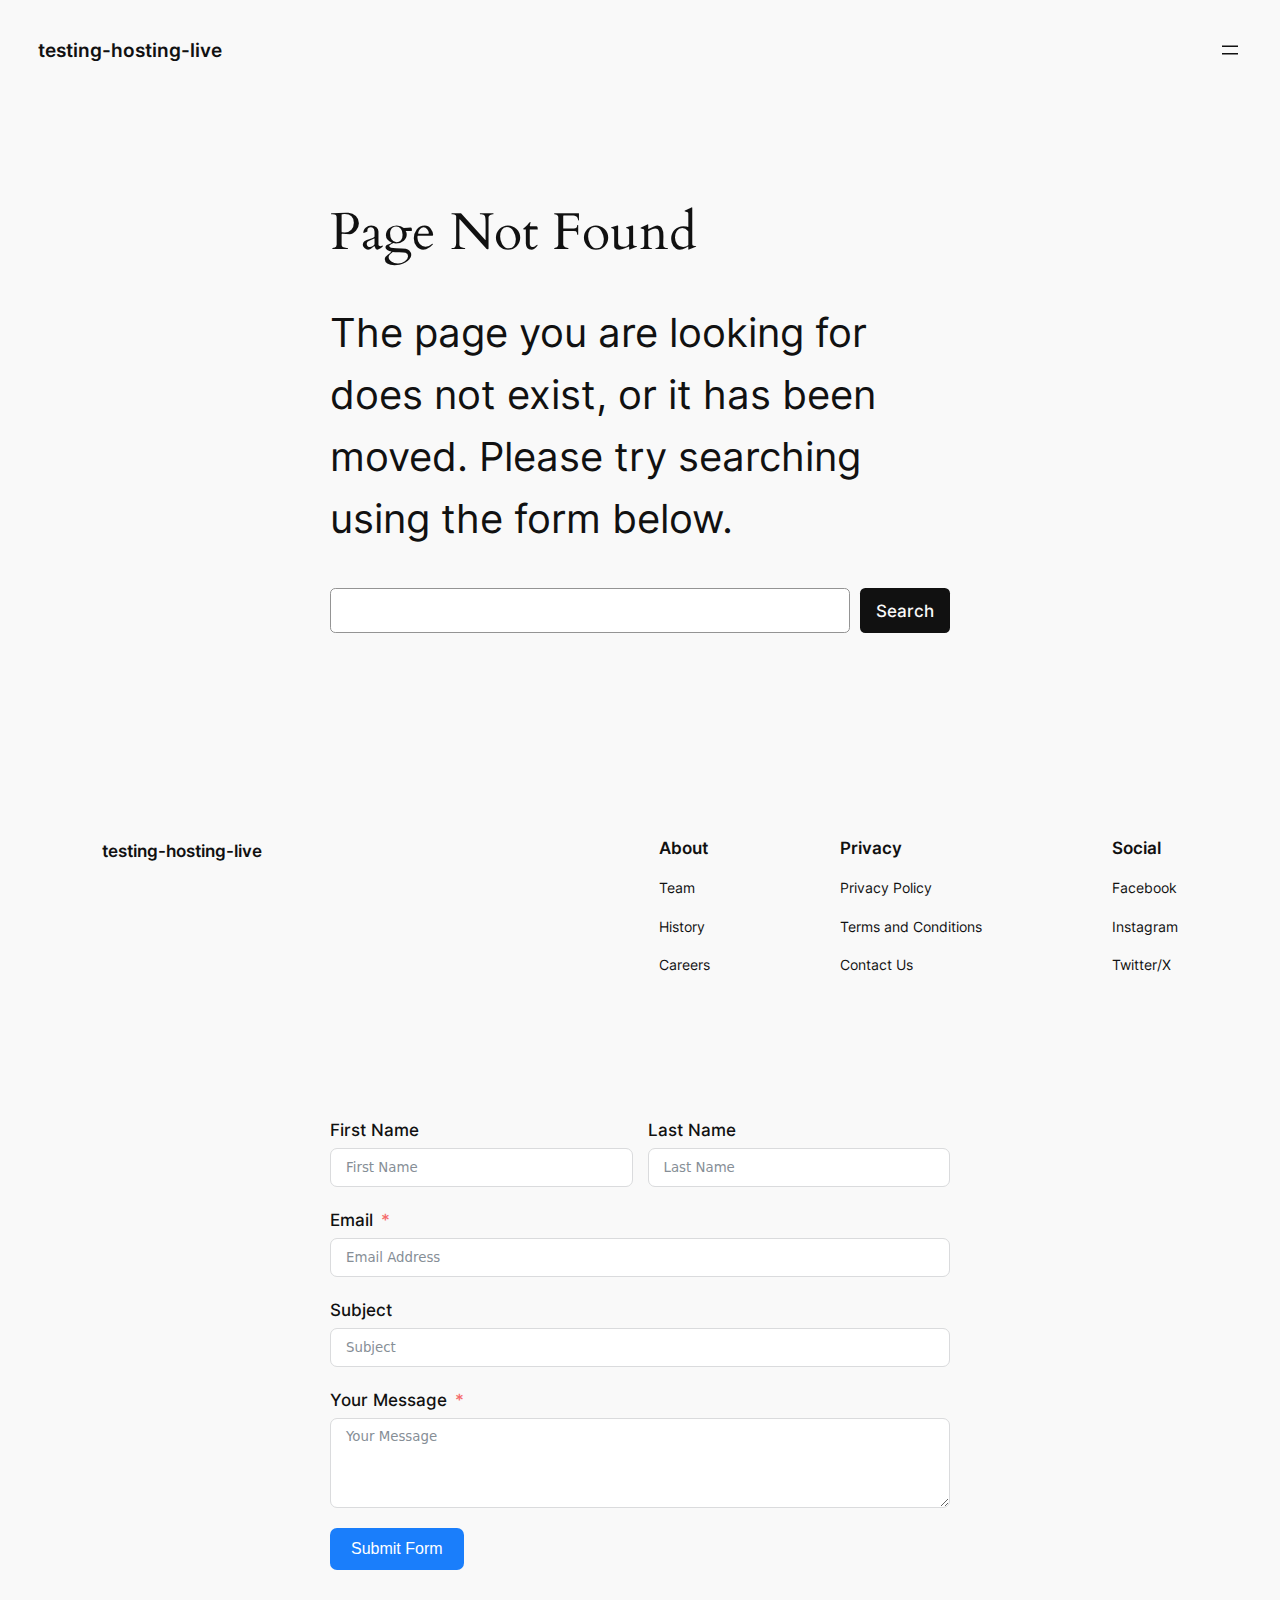
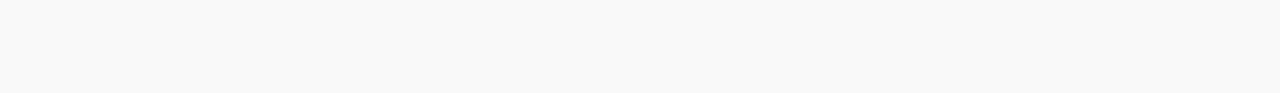
==== commit 00807a10: "test" ====
--- a/404/index.html
+++ b/404/index.html
@@ -7,41 +7,69 @@
 <title>Page not found &#8211; testing-hosting-live</title>
 <link rel="alternate" type="application/rss+xml" title="testing-hosting-live &raquo; Feed" href="/feed/">
 <link rel="alternate" type="application/rss+xml" title="testing-hosting-live &raquo; Comments Feed" href="/comments/feed/">
-<script>
-window._wpemojiSettings = {"baseUrl":"https:\/\/s.w.org\/images\/core\/emoji\/15.0.3\/72x72\/","ext":".png","svgUrl":"https:\/\/s.w.org\/images\/core\/emoji\/15.0.3\/svg\/","svgExt":".svg","source":{"concatemoji":"\/wp-includes\/js\/wp-emoji-release.min.js?ver=6.6.2"}};
-/*! This file is auto-generated */
-!function(i,n){var o,s,e;function c(e){try{var t={supportTests:e,timestamp:(new Date).valueOf()};sessionStorage.setItem(o,JSON.stringify(t))}catch(e){}}function p(e,t,n){e.clearRect(0,0,e.canvas.width,e.canvas.height),e.fillText(t,0,0);var t=new Uint32Array(e.getImageData(0,0,e.canvas.width,e.canvas.height).data),r=(e.clearRect(0,0,e.canvas.width,e.canvas.height),e.fillText(n,0,0),new Uint32Array(e.getImageData(0,0,e.canvas.width,e.canvas.height).data));return t.every(function(e,t){return e===r[t]})}function u(e,t,n){switch(t){case"flag":return n(e,"🏳️‍⚧️","🏳️​⚧️")?!1:!n(e,"🇺🇳","🇺​🇳")&&!n(e,"🏴󠁧󠁢󠁥󠁮󠁧󠁿","🏴​󠁧​󠁢​󠁥​󠁮​󠁧​󠁿");case"emoji":return!n(e,"🐦‍⬛","🐦​⬛")}return!1}function f(e,t,n){var r="undefined"!=typeof WorkerGlobalScope&&self instanceof WorkerGlobalScope?new OffscreenCanvas(300,150):i.createElement("canvas"),a=r.getContext("2d",{willReadFrequently:!0}),o=(a.textBaseline="top",a.font="600 32px Arial",{});return e.forEach(function(e){o[e]=t(a,e,n)}),o}function t(e){var t=i.createElement("script");t.src=e,t.defer=!0,i.head.appendChild(t)}"undefined"!=typeof Promise&&(o="wpEmojiSettingsSupports",s=["flag","emoji"],n.supports={everything:!0,everythingExceptFlag:!0},e=new Promise(function(e){i.addEventListener("DOMContentLoaded",e,{once:!0})}),new Promise(function(t){var n=function(){try{var e=JSON.parse(sessionStorage.getItem(o));if("object"==typeof e&&"number"==typeof e.timestamp&&(new Date).valueOf()<e.timestamp+604800&&"object"==typeof e.supportTests)return e.supportTests}catch(e){}return null}();if(!n){if("undefined"!=typeof Worker&&"undefined"!=typeof OffscreenCanvas&&"undefined"!=typeof URL&&URL.createObjectURL&&"undefined"!=typeof Blob)try{var e="postMessage("+f.toString()+"("+[JSON.stringify(s),u.toString(),p.toString()].join(",")+"));",r=new Blob([e],{type:"text/javascript"}),a=new Worker(URL.createObjectURL(r),{name:"wpTestEmojiSupports"});return void(a.onmessage=function(e){c(n=e.data),a.terminate(),t(n)})}catch(e){}c(n=f(s,u,p))}t(n)}).then(function(e){for(var t in e)n.supports[t]=e[t],n.supports.everything=n.supports.everything&&n.supports[t],"flag"!==t&&(n.supports.everythingExceptFlag=n.supports.everythingExceptFlag&&n.supports[t]);n.supports.everythingExceptFlag=n.supports.everythingExceptFlag&&!n.supports.flag,n.DOMReady=!1,n.readyCallback=function(){n.DOMReady=!0}}).then(function(){return e}).then(function(){var e;n.supports.everything||(n.readyCallback(),(e=n.source||{}).concatemoji?t(e.concatemoji):e.wpemoji&&e.twemoji&&(t(e.twemoji),t(e.wpemoji)))}))}((window,document),window._wpemojiSettings);
-</script>
-<link rel="stylesheet" id="wp-block-social-links-css" href="/wp-includes/blocks/social-links/style.min.css?ver=6.6.2" media="all">
+<style id="wp-block-site-title-inline-css">:root :where(.wp-block-site-title a){color:inherit}</style>
+<style id="wp-block-navigation-link-inline-css">.wp-block-navigation .wp-block-navigation-item__label{overflow-wrap:break-word}.wp-block-navigation .wp-block-navigation-item__description{display:none}.link-ui-tools{border-top:1px solid #f0f0f0;padding:8px}.link-ui-block-inserter{padding-top:8px}.link-ui-block-inserter__back{margin-left:8px;text-transform:uppercase}
+
+				.is-style-arrow-link .wp-block-navigation-item__label:after {
+					content: "\2197";
+					padding-inline-start: 0.25rem;
+					vertical-align: middle;
+					text-decoration: none;
+					display: inline-block;
+				}</style>
+<link rel="stylesheet" id="wp-block-navigation-css" href="/wp-includes/blocks/navigation/style.min.css?ver=6.6.2" media="all">
+<style id="wp-block-group-inline-css">.wp-block-group{box-sizing:border-box}:where(.wp-block-group.wp-block-group-is-layout-constrained){position:relative}</style>
+<style id="wp-block-heading-inline-css">h1.has-background,h2.has-background,h3.has-background,h4.has-background,h5.has-background,h6.has-background{padding:1.25em 2.375em}h1.has-text-align-left[style*=writing-mode]:where([style*=vertical-lr]),h1.has-text-align-right[style*=writing-mode]:where([style*=vertical-rl]),h2.has-text-align-left[style*=writing-mode]:where([style*=vertical-lr]),h2.has-text-align-right[style*=writing-mode]:where([style*=vertical-rl]),h3.has-text-align-left[style*=writing-mode]:where([style*=vertical-lr]),h3.has-text-align-right[style*=writing-mode]:where([style*=vertical-rl]),h4.has-text-align-left[style*=writing-mode]:where([style*=vertical-lr]),h4.has-text-align-right[style*=writing-mode]:where([style*=vertical-rl]),h5.has-text-align-left[style*=writing-mode]:where([style*=vertical-lr]),h5.has-text-align-right[style*=writing-mode]:where([style*=vertical-rl]),h6.has-text-align-left[style*=writing-mode]:where([style*=vertical-lr]),h6.has-text-align-right[style*=writing-mode]:where([style*=vertical-rl]){rotate:180deg}
+
+				.is-style-asterisk:before {
+					content: '';
+					width: 1.5rem;
+					height: 3rem;
+					background: var(--wp--preset--color--contrast-2, currentColor);
+					clip-path: path('M11.93.684v8.039l5.633-5.633 1.216 1.23-5.66 5.66h8.04v1.737H13.2l5.701 5.701-1.23 1.23-5.742-5.742V21h-1.737v-8.094l-5.77 5.77-1.23-1.217 5.743-5.742H.842V9.98h8.162l-5.701-5.7 1.23-1.231 5.66 5.66V.684h1.737Z');
+					display: block;
+				}
+
+				/* Hide the asterisk if the heading has no content, to avoid using empty headings to display the asterisk only, which is an A11Y issue */
+				.is-style-asterisk:empty:before {
+					content: none;
+				}
+
+				.is-style-asterisk:-moz-only-whitespace:before {
+					content: none;
+				}
+
+				.is-style-asterisk.has-text-align-center:before {
+					margin: 0 auto;
+				}
+
+				.is-style-asterisk.has-text-align-right:before {
+					margin-left: auto;
+				}
+
+				.rtl .is-style-asterisk.has-text-align-left:before {
+					margin-right: auto;
+				}</style>
 <style id="wp-block-paragraph-inline-css">.is-small-text{font-size:.875em}.is-regular-text{font-size:1em}.is-large-text{font-size:2.25em}.is-larger-text{font-size:3em}.has-drop-cap:not(:focus):first-letter{float:left;font-size:8.4em;font-style:normal;font-weight:100;line-height:.68;margin:.05em .1em 0 0;text-transform:uppercase}body.rtl .has-drop-cap:not(:focus):first-letter{float:none;margin-left:.1em}p.has-drop-cap.has-background{overflow:hidden}:root :where(p.has-background){padding:1.25em 2.375em}:where(p.has-text-color:not(.has-link-color)) a{color:inherit}p.has-text-align-left[style*="writing-mode:vertical-lr"],p.has-text-align-right[style*="writing-mode:vertical-rl"]{rotate:180deg}</style>
-<style id="wp-block-group-inline-css">.wp-block-group{box-sizing:border-box}:where(.wp-block-group.wp-block-group-is-layout-constrained){position:relative}</style>
+<style id="wp-block-search-inline-css">.wp-block-search__button{margin-left:10px;word-break:normal}.wp-block-search__button.has-icon{line-height:0}.wp-block-search__button svg{height:1.25em;min-height:24px;min-width:24px;width:1.25em;fill:currentColor;vertical-align:text-bottom}:where(.wp-block-search__button){border:1px solid #ccc;padding:6px 10px}.wp-block-search__inside-wrapper{display:flex;flex:auto;flex-wrap:nowrap;max-width:100%}.wp-block-search__label{width:100%}.wp-block-search__input{appearance:none;border:1px solid #949494;flex-grow:1;margin-left:0;margin-right:0;min-width:3rem;padding:8px;text-decoration:unset!important}.wp-block-search.wp-block-search__button-only .wp-block-search__button{flex-shrink:0;margin-left:0;max-width:100%}.wp-block-search.wp-block-search__button-only .wp-block-search__button[aria-expanded=true]{max-width:calc(100% - 100px)}.wp-block-search.wp-block-search__button-only .wp-block-search__inside-wrapper{min-width:0!important;transition-property:width}.wp-block-search.wp-block-search__button-only .wp-block-search__input{flex-basis:100%;transition-duration:.3s}.wp-block-search.wp-block-search__button-only.wp-block-search__searchfield-hidden,.wp-block-search.wp-block-search__button-only.wp-block-search__searchfield-hidden .wp-block-search__inside-wrapper{overflow:hidden}.wp-block-search.wp-block-search__button-only.wp-block-search__searchfield-hidden .wp-block-search__input{border-left-width:0!important;border-right-width:0!important;flex-basis:0;flex-grow:0;margin:0;min-width:0!important;padding-left:0!important;padding-right:0!important;width:0!important}:where(.wp-block-search__input){font-family:inherit;font-size:inherit;font-style:inherit;font-weight:inherit;letter-spacing:inherit;line-height:inherit;text-transform:inherit}:where(.wp-block-search__button-inside .wp-block-search__inside-wrapper){border:1px solid #949494;box-sizing:border-box;padding:4px}:where(.wp-block-search__button-inside .wp-block-search__inside-wrapper) .wp-block-search__input{border:none;border-radius:0;padding:0 4px}:where(.wp-block-search__button-inside .wp-block-search__inside-wrapper) .wp-block-search__input:focus{outline:none}:where(.wp-block-search__button-inside .wp-block-search__inside-wrapper) :where(.wp-block-search__button){padding:4px 8px}.wp-block-search.aligncenter .wp-block-search__inside-wrapper{margin:auto}.wp-block[data-align=right] .wp-block-search.wp-block-search__button-only .wp-block-search__inside-wrapper{float:right}</style>
+<style id="wp-block-site-logo-inline-css">.wp-block-site-logo{box-sizing:border-box;line-height:0}.wp-block-site-logo a{display:inline-block;line-height:0}.wp-block-site-logo.is-default-size img{height:auto;width:120px}.wp-block-site-logo img{height:auto;max-width:100%}.wp-block-site-logo a,.wp-block-site-logo img{border-radius:inherit}.wp-block-site-logo.aligncenter{margin-left:auto;margin-right:auto;text-align:center}:root :where(.wp-block-site-logo.is-style-rounded){border-radius:9999px}</style>
 <style id="wp-block-columns-inline-css">.wp-block-columns{align-items:normal!important;box-sizing:border-box;display:flex;flex-wrap:wrap!important}@media (min-width:782px){.wp-block-columns{flex-wrap:nowrap!important}}.wp-block-columns.are-vertically-aligned-top{align-items:flex-start}.wp-block-columns.are-vertically-aligned-center{align-items:center}.wp-block-columns.are-vertically-aligned-bottom{align-items:flex-end}@media (max-width:781px){.wp-block-columns:not(.is-not-stacked-on-mobile)>.wp-block-column{flex-basis:100%!important}}@media (min-width:782px){.wp-block-columns:not(.is-not-stacked-on-mobile)>.wp-block-column{flex-basis:0;flex-grow:1}.wp-block-columns:not(.is-not-stacked-on-mobile)>.wp-block-column[style*=flex-basis]{flex-grow:0}}.wp-block-columns.is-not-stacked-on-mobile{flex-wrap:nowrap!important}.wp-block-columns.is-not-stacked-on-mobile>.wp-block-column{flex-basis:0;flex-grow:1}.wp-block-columns.is-not-stacked-on-mobile>.wp-block-column[style*=flex-basis]{flex-grow:0}:where(.wp-block-columns){margin-bottom:1.75em}:where(.wp-block-columns.has-background){padding:1.25em 2.375em}.wp-block-column{flex-grow:1;min-width:0;overflow-wrap:break-word;word-break:break-word}.wp-block-column.is-vertically-aligned-top{align-self:flex-start}.wp-block-column.is-vertically-aligned-center{align-self:center}.wp-block-column.is-vertically-aligned-bottom{align-self:flex-end}.wp-block-column.is-vertically-aligned-stretch{align-self:stretch}.wp-block-column.is-vertically-aligned-bottom,.wp-block-column.is-vertically-aligned-center,.wp-block-column.is-vertically-aligned-top{width:100%}</style>
-<style id="wp-block-site-title-inline-css">:root :where(.wp-block-site-title a){color:inherit}</style>
-<style id="wp-block-navigation-link-inline-css">.wp-block-navigation .wp-block-navigation-item__label{overflow-wrap:break-word}.wp-block-navigation .wp-block-navigation-item__description{display:none}.link-ui-tools{border-top:1px solid #f0f0f0;padding:8px}.link-ui-block-inserter{padding-top:8px}.link-ui-block-inserter__back{margin-left:8px;text-transform:uppercase}</style>
-<link rel="stylesheet" id="wp-block-navigation-css" href="/wp-includes/blocks/navigation/style.min.css?ver=6.6.2" media="all">
-<style id="wp-block-button-inline-css">.wp-block-button__link{box-sizing:border-box;cursor:pointer;display:inline-block;text-align:center;word-break:break-word}.wp-block-button__link.aligncenter{text-align:center}.wp-block-button__link.alignright{text-align:right}:where(.wp-block-button__link){border-radius:9999px;box-shadow:none;padding:calc(.667em + 2px) calc(1.333em + 2px);text-decoration:none}.wp-block-button[style*=text-decoration] .wp-block-button__link{text-decoration:inherit}.wp-block-buttons>.wp-block-button.has-custom-width{max-width:none}.wp-block-buttons>.wp-block-button.has-custom-width .wp-block-button__link{width:100%}.wp-block-buttons>.wp-block-button.has-custom-font-size .wp-block-button__link{font-size:inherit}.wp-block-buttons>.wp-block-button.wp-block-button__width-25{width:calc(25% - var(--wp--style--block-gap, .5em)*.75)}.wp-block-buttons>.wp-block-button.wp-block-button__width-50{width:calc(50% - var(--wp--style--block-gap, .5em)*.5)}.wp-block-buttons>.wp-block-button.wp-block-button__width-75{width:calc(75% - var(--wp--style--block-gap, .5em)*.25)}.wp-block-buttons>.wp-block-button.wp-block-button__width-100{flex-basis:100%;width:100%}.wp-block-buttons.is-vertical>.wp-block-button.wp-block-button__width-25{width:25%}.wp-block-buttons.is-vertical>.wp-block-button.wp-block-button__width-50{width:50%}.wp-block-buttons.is-vertical>.wp-block-button.wp-block-button__width-75{width:75%}.wp-block-button.is-style-squared,.wp-block-button__link.wp-block-button.is-style-squared{border-radius:0}.wp-block-button.no-border-radius,.wp-block-button__link.no-border-radius{border-radius:0!important}:root :where(.wp-block-button .wp-block-button__link.is-style-outline),:root :where(.wp-block-button.is-style-outline>.wp-block-button__link){border:2px solid;padding:.667em 1.333em}:root :where(.wp-block-button .wp-block-button__link.is-style-outline:not(.has-text-color)),:root :where(.wp-block-button.is-style-outline>.wp-block-button__link:not(.has-text-color)){color:currentColor}:root :where(.wp-block-button .wp-block-button__link.is-style-outline:not(.has-background)),:root :where(.wp-block-button.is-style-outline>.wp-block-button__link:not(.has-background)){background-color:initial;background-image:none}</style>
-<style id="wp-block-buttons-inline-css">.wp-block-buttons.is-vertical{flex-direction:column}.wp-block-buttons.is-vertical>.wp-block-button:last-child{margin-bottom:0}.wp-block-buttons>.wp-block-button{display:inline-block;margin:0}.wp-block-buttons.is-content-justification-left{justify-content:flex-start}.wp-block-buttons.is-content-justification-left.is-vertical{align-items:flex-start}.wp-block-buttons.is-content-justification-center{justify-content:center}.wp-block-buttons.is-content-justification-center.is-vertical{align-items:center}.wp-block-buttons.is-content-justification-right{justify-content:flex-end}.wp-block-buttons.is-content-justification-right.is-vertical{align-items:flex-end}.wp-block-buttons.is-content-justification-space-between{justify-content:space-between}.wp-block-buttons.aligncenter{text-align:center}.wp-block-buttons:not(.is-content-justification-space-between,.is-content-justification-right,.is-content-justification-left,.is-content-justification-center) .wp-block-button.aligncenter{margin-left:auto;margin-right:auto;width:100%}.wp-block-buttons[style*=text-decoration] .wp-block-button,.wp-block-buttons[style*=text-decoration] .wp-block-button__link{text-decoration:inherit}.wp-block-buttons.has-custom-font-size .wp-block-button__link{font-size:inherit}.wp-block-button.aligncenter{text-align:center}</style>
-<style id="wp-block-heading-inline-css">h1.has-background,h2.has-background,h3.has-background,h4.has-background,h5.has-background,h6.has-background{padding:1.25em 2.375em}h1.has-text-align-left[style*=writing-mode]:where([style*=vertical-lr]),h1.has-text-align-right[style*=writing-mode]:where([style*=vertical-rl]),h2.has-text-align-left[style*=writing-mode]:where([style*=vertical-lr]),h2.has-text-align-right[style*=writing-mode]:where([style*=vertical-rl]),h3.has-text-align-left[style*=writing-mode]:where([style*=vertical-lr]),h3.has-text-align-right[style*=writing-mode]:where([style*=vertical-rl]),h4.has-text-align-left[style*=writing-mode]:where([style*=vertical-lr]),h4.has-text-align-right[style*=writing-mode]:where([style*=vertical-rl]),h5.has-text-align-left[style*=writing-mode]:where([style*=vertical-lr]),h5.has-text-align-right[style*=writing-mode]:where([style*=vertical-rl]),h6.has-text-align-left[style*=writing-mode]:where([style*=vertical-lr]),h6.has-text-align-right[style*=writing-mode]:where([style*=vertical-rl]){rotate:180deg}</style>
-<style id="wp-block-spacer-inline-css">.wp-block-spacer{clear:both}</style>
-<style id="wp-emoji-styles-inline-css">img.wp-smiley, img.emoji {
-		display: inline !important;
-		border: none !important;
-		box-shadow: none !important;
-		height: 1em !important;
-		width: 1em !important;
-		margin: 0 0.07em !important;
-		vertical-align: -0.1em !important;
-		background: none !important;
-		padding: 0 !important;
-	}</style>
+<link rel="stylesheet" id="fluent-form-styles-css" href="/wp-content/plugins/fluentform/assets/css/fluent-forms-public.css?ver=5.2.2" media="all">
+<link rel="stylesheet" id="fluentform-public-default-css" href="/wp-content/plugins/fluentform/assets/css/fluentform-public-default.css?ver=5.2.2" media="all">
 <style id="wp-block-library-inline-css">:root{--wp-admin-theme-color:#007cba;--wp-admin-theme-color--rgb:0,124,186;--wp-admin-theme-color-darker-10:#006ba1;--wp-admin-theme-color-darker-10--rgb:0,107,161;--wp-admin-theme-color-darker-20:#005a87;--wp-admin-theme-color-darker-20--rgb:0,90,135;--wp-admin-border-width-focus:2px;--wp-block-synced-color:#7a00df;--wp-block-synced-color--rgb:122,0,223;--wp-bound-block-color:var(--wp-block-synced-color)}@media (min-resolution:192dpi){:root{--wp-admin-border-width-focus:1.5px}}.wp-element-button{cursor:pointer}:root{--wp--preset--font-size--normal:16px;--wp--preset--font-size--huge:42px}:root .has-very-light-gray-background-color{background-color:#eee}:root .has-very-dark-gray-background-color{background-color:#313131}:root .has-very-light-gray-color{color:#eee}:root .has-very-dark-gray-color{color:#313131}:root .has-vivid-green-cyan-to-vivid-cyan-blue-gradient-background{background:linear-gradient(135deg,#00d084,#0693e3)}:root .has-purple-crush-gradient-background{background:linear-gradient(135deg,#34e2e4,#4721fb 50%,#ab1dfe)}:root .has-hazy-dawn-gradient-background{background:linear-gradient(135deg,#faaca8,#dad0ec)}:root .has-subdued-olive-gradient-background{background:linear-gradient(135deg,#fafae1,#67a671)}:root .has-atomic-cream-gradient-background{background:linear-gradient(135deg,#fdd79a,#004a59)}:root .has-nightshade-gradient-background{background:linear-gradient(135deg,#330968,#31cdcf)}:root .has-midnight-gradient-background{background:linear-gradient(135deg,#020381,#2874fc)}.has-regular-font-size{font-size:1em}.has-larger-font-size{font-size:2.625em}.has-normal-font-size{font-size:var(--wp--preset--font-size--normal)}.has-huge-font-size{font-size:var(--wp--preset--font-size--huge)}.has-text-align-center{text-align:center}.has-text-align-left{text-align:left}.has-text-align-right{text-align:right}#end-resizable-editor-section{display:none}.aligncenter{clear:both}.items-justified-left{justify-content:flex-start}.items-justified-center{justify-content:center}.items-justified-right{justify-content:flex-end}.items-justified-space-between{justify-content:space-between}.screen-reader-text{border:0;clip:rect(1px,1px,1px,1px);clip-path:inset(50%);height:1px;margin:-1px;overflow:hidden;padding:0;position:absolute;width:1px;word-wrap:normal!important}.screen-reader-text:focus{background-color:#ddd;clip:auto!important;clip-path:none;color:#444;display:block;font-size:1em;height:auto;left:5px;line-height:normal;padding:15px 23px 14px;text-decoration:none;top:5px;width:auto;z-index:100000}html :where(.has-border-color){border-style:solid}html :where([style*=border-top-color]){border-top-style:solid}html :where([style*=border-right-color]){border-right-style:solid}html :where([style*=border-bottom-color]){border-bottom-style:solid}html :where([style*=border-left-color]){border-left-style:solid}html :where([style*=border-width]){border-style:solid}html :where([style*=border-top-width]){border-top-style:solid}html :where([style*=border-right-width]){border-right-style:solid}html :where([style*=border-bottom-width]){border-bottom-style:solid}html :where([style*=border-left-width]){border-left-style:solid}html :where(img[class*=wp-image-]){height:auto;max-width:100%}:where(figure){margin:0 0 1em}html :where(.is-position-sticky){--wp-admin--admin-bar--position-offset:var(--wp-admin--admin-bar--height,0px)}@media screen and (max-width:600px){html :where(.is-position-sticky){--wp-admin--admin-bar--position-offset:0px}}</style>
-<style id="global-styles-inline-css">:root{--wp--preset--aspect-ratio--square: 1;--wp--preset--aspect-ratio--4-3: 4/3;--wp--preset--aspect-ratio--3-4: 3/4;--wp--preset--aspect-ratio--3-2: 3/2;--wp--preset--aspect-ratio--2-3: 2/3;--wp--preset--aspect-ratio--16-9: 16/9;--wp--preset--aspect-ratio--9-16: 9/16;--wp--preset--color--black: #000000;--wp--preset--color--cyan-bluish-gray: #abb8c3;--wp--preset--color--white: #ffffff;--wp--preset--color--pale-pink: #f78da7;--wp--preset--color--vivid-red: #cf2e2e;--wp--preset--color--luminous-vivid-orange: #ff6900;--wp--preset--color--luminous-vivid-amber: #fcb900;--wp--preset--color--light-green-cyan: #7bdcb5;--wp--preset--color--vivid-green-cyan: #00d084;--wp--preset--color--pale-cyan-blue: #8ed1fc;--wp--preset--color--vivid-cyan-blue: #0693e3;--wp--preset--color--vivid-purple: #9b51e0;--wp--preset--color--base: #eeeeee;--wp--preset--color--bright: #ffffff;--wp--preset--color--contrast: #000000;--wp--preset--color--primary: #539165;--wp--preset--color--secondary: #00a0d2;--wp--preset--color--transparent: transparent;--wp--preset--gradient--vivid-cyan-blue-to-vivid-purple: linear-gradient(135deg,rgba(6,147,227,1) 0%,rgb(155,81,224) 100%);--wp--preset--gradient--light-green-cyan-to-vivid-green-cyan: linear-gradient(135deg,rgb(122,220,180) 0%,rgb(0,208,130) 100%);--wp--preset--gradient--luminous-vivid-amber-to-luminous-vivid-orange: linear-gradient(135deg,rgba(252,185,0,1) 0%,rgba(255,105,0,1) 100%);--wp--preset--gradient--luminous-vivid-orange-to-vivid-red: linear-gradient(135deg,rgba(255,105,0,1) 0%,rgb(207,46,46) 100%);--wp--preset--gradient--very-light-gray-to-cyan-bluish-gray: linear-gradient(135deg,rgb(238,238,238) 0%,rgb(169,184,195) 100%);--wp--preset--gradient--cool-to-warm-spectrum: linear-gradient(135deg,rgb(74,234,220) 0%,rgb(151,120,209) 20%,rgb(207,42,186) 40%,rgb(238,44,130) 60%,rgb(251,105,98) 80%,rgb(254,248,76) 100%);--wp--preset--gradient--blush-light-purple: linear-gradient(135deg,rgb(255,206,236) 0%,rgb(152,150,240) 100%);--wp--preset--gradient--blush-bordeaux: linear-gradient(135deg,rgb(254,205,165) 0%,rgb(254,45,45) 50%,rgb(107,0,62) 100%);--wp--preset--gradient--luminous-dusk: linear-gradient(135deg,rgb(255,203,112) 0%,rgb(199,81,192) 50%,rgb(65,88,208) 100%);--wp--preset--gradient--pale-ocean: linear-gradient(135deg,rgb(255,245,203) 0%,rgb(182,227,212) 50%,rgb(51,167,181) 100%);--wp--preset--gradient--electric-grass: linear-gradient(135deg,rgb(202,248,128) 0%,rgb(113,206,126) 100%);--wp--preset--gradient--midnight: linear-gradient(135deg,rgb(2,3,129) 0%,rgb(40,116,252) 100%);--wp--preset--gradient--primary-white: linear-gradient(#0073aa 49.9%,#fff 50%);--wp--preset--gradient--white-primary: linear-gradient(#fff 49.9%,#0073aa 50%);--wp--preset--font-size--small: 1.125rem;--wp--preset--font-size--medium: clamp(1.25rem, 1.25rem + ((1vw - 0.2rem) * 0.455), 1.5rem);--wp--preset--font-size--large: clamp(1.75rem, 1.75rem + ((1vw - 0.2rem) * 0.455), 2rem);--wp--preset--font-size--x-large: clamp(2.5rem, 2.5rem + ((1vw - 0.2rem) * 0.455), 2.75rem);--wp--preset--font-size--extra-small: 1rem;--wp--preset--font-size--xx-large: clamp(3rem, 3rem + ((1vw - 0.2rem) * 1.364), 3.75rem);--wp--preset--font-family--poppins: "Poppins", serif;--wp--preset--font-family--playfair-display: "Playfair Display", serif;--wp--preset--font-family--open-sans: "Open Sans", serif;--wp--preset--spacing--20: 0.44rem;--wp--preset--spacing--30: 0.67rem;--wp--preset--spacing--40: 1rem;--wp--preset--spacing--50: 1.5rem;--wp--preset--spacing--60: 2.25rem;--wp--preset--spacing--70: 3.38rem;--wp--preset--spacing--80: 5.06rem;--wp--preset--shadow--natural: 6px 6px 9px rgba(0, 0, 0, 0.2);--wp--preset--shadow--deep: 12px 12px 50px rgba(0, 0, 0, 0.4);--wp--preset--shadow--sharp: 6px 6px 0px rgba(0, 0, 0, 0.2);--wp--preset--shadow--outlined: 6px 6px 0px -3px rgba(255, 255, 255, 1), 6px 6px rgba(0, 0, 0, 1);--wp--preset--shadow--crisp: 6px 6px 0px rgba(0, 0, 0, 1);}:root { --wp--style--global--content-size: 700px;--wp--style--global--wide-size: 1200px; }:where(body) { margin: 0; }.wp-site-blocks { padding-top: var(--wp--style--root--padding-top); padding-bottom: var(--wp--style--root--padding-bottom); }.has-global-padding { padding-right: var(--wp--style--root--padding-right); padding-left: var(--wp--style--root--padding-left); }.has-global-padding > .alignfull { margin-right: calc(var(--wp--style--root--padding-right) * -1); margin-left: calc(var(--wp--style--root--padding-left) * -1); }.has-global-padding :where(:not(.alignfull.is-layout-flow) > .has-global-padding:not(.wp-block-block, .alignfull)) { padding-right: 0; padding-left: 0; }.has-global-padding :where(:not(.alignfull.is-layout-flow) > .has-global-padding:not(.wp-block-block, .alignfull)) > .alignfull { margin-left: 0; margin-right: 0; }.wp-site-blocks > .alignleft { float: left; margin-right: 2em; }.wp-site-blocks > .alignright { float: right; margin-left: 2em; }.wp-site-blocks > .aligncenter { justify-content: center; margin-left: auto; margin-right: auto; }:where(.wp-site-blocks) > * { margin-block-start: 24px; margin-block-end: 0; }:where(.wp-site-blocks) > :first-child { margin-block-start: 0; }:where(.wp-site-blocks) > :last-child { margin-block-end: 0; }:root { --wp--style--block-gap: 24px; }:root :where(.is-layout-flow) > :first-child{margin-block-start: 0;}:root :where(.is-layout-flow) > :last-child{margin-block-end: 0;}:root :where(.is-layout-flow) > *{margin-block-start: 24px;margin-block-end: 0;}:root :where(.is-layout-constrained) > :first-child{margin-block-start: 0;}:root :where(.is-layout-constrained) > :last-child{margin-block-end: 0;}:root :where(.is-layout-constrained) > *{margin-block-start: 24px;margin-block-end: 0;}:root :where(.is-layout-flex){gap: 24px;}:root :where(.is-layout-grid){gap: 24px;}.is-layout-flow > .alignleft{float: left;margin-inline-start: 0;margin-inline-end: 2em;}.is-layout-flow > .alignright{float: right;margin-inline-start: 2em;margin-inline-end: 0;}.is-layout-flow > .aligncenter{margin-left: auto !important;margin-right: auto !important;}.is-layout-constrained > .alignleft{float: left;margin-inline-start: 0;margin-inline-end: 2em;}.is-layout-constrained > .alignright{float: right;margin-inline-start: 2em;margin-inline-end: 0;}.is-layout-constrained > .aligncenter{margin-left: auto !important;margin-right: auto !important;}.is-layout-constrained > :where(:not(.alignleft):not(.alignright):not(.alignfull)){max-width: var(--wp--style--global--content-size);margin-left: auto !important;margin-right: auto !important;}.is-layout-constrained > .alignwide{max-width: var(--wp--style--global--wide-size);}body .is-layout-flex{display: flex;}.is-layout-flex{flex-wrap: wrap;align-items: center;}.is-layout-flex > :is(*, div){margin: 0;}body .is-layout-grid{display: grid;}.is-layout-grid > :is(*, div){margin: 0;}body{background-color: var(--wp--preset--color--base);color: var(--wp--preset--color--contrast);font-family: var(--wp--preset--font-family--poppins);font-size: var(--wp--preset--font-size--small);line-height: 1.75;--wp--style--root--padding-top: 0px;--wp--style--root--padding-right: var(--wp--preset--spacing--50);--wp--style--root--padding-bottom: 0px;--wp--style--root--padding-left: var(--wp--preset--spacing--50);}a:where(:not(.wp-element-button)){color: var(--wp--preset--color--contrast);text-decoration: underline;}:root :where(a:where(:not(.wp-element-button)):hover){color: var(--wp--preset--color--primary);}:root :where(a:where(:not(.wp-element-button)):focus){color: var(--wp--preset--color--primary);}:root :where(a:where(:not(.wp-element-button)):active){color: var(--wp--preset--color--primary);}:root :where(.wp-element-button, .wp-block-button__link){background-color: var(--wp--preset--color--primary);border-width: 0;color: var(--wp--preset--color--bright);font-family: inherit;font-size: var(--wp--preset--font-size--small);font-weight: 700;line-height: inherit;padding: calc(0.667em + 2px) calc(1.333em + 2px);text-decoration: none;box-shadow: var(--wp--preset--shadow--natural);}:root :where(.wp-element-button:hover, .wp-block-button__link:hover){color: var(--wp--preset--color--bright);}:root :where(.wp-element-caption, .wp-block-audio figcaption, .wp-block-embed figcaption, .wp-block-gallery figcaption, .wp-block-image figcaption, .wp-block-table figcaption, .wp-block-video figcaption){color: var(--wp--preset--color--primary);}cite{color: var(--wp--preset--color--primary);}.has-black-color{color: var(--wp--preset--color--black) !important;}.has-cyan-bluish-gray-color{color: var(--wp--preset--color--cyan-bluish-gray) !important;}.has-white-color{color: var(--wp--preset--color--white) !important;}.has-pale-pink-color{color: var(--wp--preset--color--pale-pink) !important;}.has-vivid-red-color{color: var(--wp--preset--color--vivid-red) !important;}.has-luminous-vivid-orange-color{color: var(--wp--preset--color--luminous-vivid-orange) !important;}.has-luminous-vivid-amber-color{color: var(--wp--preset--color--luminous-vivid-amber) !important;}.has-light-green-cyan-color{color: var(--wp--preset--color--light-green-cyan) !important;}.has-vivid-green-cyan-color{color: var(--wp--preset--color--vivid-green-cyan) !important;}.has-pale-cyan-blue-color{color: var(--wp--preset--color--pale-cyan-blue) !important;}.has-vivid-cyan-blue-color{color: var(--wp--preset--color--vivid-cyan-blue) !important;}.has-vivid-purple-color{color: var(--wp--preset--color--vivid-purple) !important;}.has-base-color{color: var(--wp--preset--color--base) !important;}.has-bright-color{color: var(--wp--preset--color--bright) !important;}.has-contrast-color{color: var(--wp--preset--color--contrast) !important;}.has-primary-color{color: var(--wp--preset--color--primary) !important;}.has-secondary-color{color: var(--wp--preset--color--secondary) !important;}.has-transparent-color{color: var(--wp--preset--color--transparent) !important;}.has-black-background-color{background-color: var(--wp--preset--color--black) !important;}.has-cyan-bluish-gray-background-color{background-color: var(--wp--preset--color--cyan-bluish-gray) !important;}.has-white-background-color{background-color: var(--wp--preset--color--white) !important;}.has-pale-pink-background-color{background-color: var(--wp--preset--color--pale-pink) !important;}.has-vivid-red-background-color{background-color: var(--wp--preset--color--vivid-red) !important;}.has-luminous-vivid-orange-background-color{background-color: var(--wp--preset--color--luminous-vivid-orange) !important;}.has-luminous-vivid-amber-background-color{background-color: var(--wp--preset--color--luminous-vivid-amber) !important;}.has-light-green-cyan-background-color{background-color: var(--wp--preset--color--light-green-cyan) !important;}.has-vivid-green-cyan-background-color{background-color: var(--wp--preset--color--vivid-green-cyan) !important;}.has-pale-cyan-blue-background-color{background-color: var(--wp--preset--color--pale-cyan-blue) !important;}.has-vivid-cyan-blue-background-color{background-color: var(--wp--preset--color--vivid-cyan-blue) !important;}.has-vivid-purple-background-color{background-color: var(--wp--preset--color--vivid-purple) !important;}.has-base-background-color{background-color: var(--wp--preset--color--base) !important;}.has-bright-background-color{background-color: var(--wp--preset--color--bright) !important;}.has-contrast-background-color{background-color: var(--wp--preset--color--contrast) !important;}.has-primary-background-color{background-color: var(--wp--preset--color--primary) !important;}.has-secondary-background-color{background-color: var(--wp--preset--color--secondary) !important;}.has-transparent-background-color{background-color: var(--wp--preset--color--transparent) !important;}.has-black-border-color{border-color: var(--wp--preset--color--black) !important;}.has-cyan-bluish-gray-border-color{border-color: var(--wp--preset--color--cyan-bluish-gray) !important;}.has-white-border-color{border-color: var(--wp--preset--color--white) !important;}.has-pale-pink-border-color{border-color: var(--wp--preset--color--pale-pink) !important;}.has-vivid-red-border-color{border-color: var(--wp--preset--color--vivid-red) !important;}.has-luminous-vivid-orange-border-color{border-color: var(--wp--preset--color--luminous-vivid-orange) !important;}.has-luminous-vivid-amber-border-color{border-color: var(--wp--preset--color--luminous-vivid-amber) !important;}.has-light-green-cyan-border-color{border-color: var(--wp--preset--color--light-green-cyan) !important;}.has-vivid-green-cyan-border-color{border-color: var(--wp--preset--color--vivid-green-cyan) !important;}.has-pale-cyan-blue-border-color{border-color: var(--wp--preset--color--pale-cyan-blue) !important;}.has-vivid-cyan-blue-border-color{border-color: var(--wp--preset--color--vivid-cyan-blue) !important;}.has-vivid-purple-border-color{border-color: var(--wp--preset--color--vivid-purple) !important;}.has-base-border-color{border-color: var(--wp--preset--color--base) !important;}.has-bright-border-color{border-color: var(--wp--preset--color--bright) !important;}.has-contrast-border-color{border-color: var(--wp--preset--color--contrast) !important;}.has-primary-border-color{border-color: var(--wp--preset--color--primary) !important;}.has-secondary-border-color{border-color: var(--wp--preset--color--secondary) !important;}.has-transparent-border-color{border-color: var(--wp--preset--color--transparent) !important;}.has-vivid-cyan-blue-to-vivid-purple-gradient-background{background: var(--wp--preset--gradient--vivid-cyan-blue-to-vivid-purple) !important;}.has-light-green-cyan-to-vivid-green-cyan-gradient-background{background: var(--wp--preset--gradient--light-green-cyan-to-vivid-green-cyan) !important;}.has-luminous-vivid-amber-to-luminous-vivid-orange-gradient-background{background: var(--wp--preset--gradient--luminous-vivid-amber-to-luminous-vivid-orange) !important;}.has-luminous-vivid-orange-to-vivid-red-gradient-background{background: var(--wp--preset--gradient--luminous-vivid-orange-to-vivid-red) !important;}.has-very-light-gray-to-cyan-bluish-gray-gradient-background{background: var(--wp--preset--gradient--very-light-gray-to-cyan-bluish-gray) !important;}.has-cool-to-warm-spectrum-gradient-background{background: var(--wp--preset--gradient--cool-to-warm-spectrum) !important;}.has-blush-light-purple-gradient-background{background: var(--wp--preset--gradient--blush-light-purple) !important;}.has-blush-bordeaux-gradient-background{background: var(--wp--preset--gradient--blush-bordeaux) !important;}.has-luminous-dusk-gradient-background{background: var(--wp--preset--gradient--luminous-dusk) !important;}.has-pale-ocean-gradient-background{background: var(--wp--preset--gradient--pale-ocean) !important;}.has-electric-grass-gradient-background{background: var(--wp--preset--gradient--electric-grass) !important;}.has-midnight-gradient-background{background: var(--wp--preset--gradient--midnight) !important;}.has-primary-white-gradient-background{background: var(--wp--preset--gradient--primary-white) !important;}.has-white-primary-gradient-background{background: var(--wp--preset--gradient--white-primary) !important;}.has-small-font-size{font-size: var(--wp--preset--font-size--small) !important;}.has-medium-font-size{font-size: var(--wp--preset--font-size--medium) !important;}.has-large-font-size{font-size: var(--wp--preset--font-size--large) !important;}.has-x-large-font-size{font-size: var(--wp--preset--font-size--x-large) !important;}.has-extra-small-font-size{font-size: var(--wp--preset--font-size--extra-small) !important;}.has-xx-large-font-size{font-size: var(--wp--preset--font-size--xx-large) !important;}.has-poppins-font-family{font-family: var(--wp--preset--font-family--poppins) !important;}.has-playfair-display-font-family{font-family: var(--wp--preset--font-family--playfair-display) !important;}.has-open-sans-font-family{font-family: var(--wp--preset--font-family--open-sans) !important;}
-:root :where(.wp-block-navigation){color: var(--wp--preset--color--contrast);font-size: var(--wp--preset--font-size--small);font-weight: 700;}
+<style id="global-styles-inline-css">:root{--wp--preset--aspect-ratio--square: 1;--wp--preset--aspect-ratio--4-3: 4/3;--wp--preset--aspect-ratio--3-4: 3/4;--wp--preset--aspect-ratio--3-2: 3/2;--wp--preset--aspect-ratio--2-3: 2/3;--wp--preset--aspect-ratio--16-9: 16/9;--wp--preset--aspect-ratio--9-16: 9/16;--wp--preset--color--black: #000000;--wp--preset--color--cyan-bluish-gray: #abb8c3;--wp--preset--color--white: #ffffff;--wp--preset--color--pale-pink: #f78da7;--wp--preset--color--vivid-red: #cf2e2e;--wp--preset--color--luminous-vivid-orange: #ff6900;--wp--preset--color--luminous-vivid-amber: #fcb900;--wp--preset--color--light-green-cyan: #7bdcb5;--wp--preset--color--vivid-green-cyan: #00d084;--wp--preset--color--pale-cyan-blue: #8ed1fc;--wp--preset--color--vivid-cyan-blue: #0693e3;--wp--preset--color--vivid-purple: #9b51e0;--wp--preset--color--base: #f9f9f9;--wp--preset--color--base-2: #ffffff;--wp--preset--color--contrast: #111111;--wp--preset--color--contrast-2: #636363;--wp--preset--color--contrast-3: #A4A4A4;--wp--preset--color--accent: #cfcabe;--wp--preset--color--accent-2: #c2a990;--wp--preset--color--accent-3: #d8613c;--wp--preset--color--accent-4: #b1c5a4;--wp--preset--color--accent-5: #b5bdbc;--wp--preset--gradient--vivid-cyan-blue-to-vivid-purple: linear-gradient(135deg,rgba(6,147,227,1) 0%,rgb(155,81,224) 100%);--wp--preset--gradient--light-green-cyan-to-vivid-green-cyan: linear-gradient(135deg,rgb(122,220,180) 0%,rgb(0,208,130) 100%);--wp--preset--gradient--luminous-vivid-amber-to-luminous-vivid-orange: linear-gradient(135deg,rgba(252,185,0,1) 0%,rgba(255,105,0,1) 100%);--wp--preset--gradient--luminous-vivid-orange-to-vivid-red: linear-gradient(135deg,rgba(255,105,0,1) 0%,rgb(207,46,46) 100%);--wp--preset--gradient--very-light-gray-to-cyan-bluish-gray: linear-gradient(135deg,rgb(238,238,238) 0%,rgb(169,184,195) 100%);--wp--preset--gradient--cool-to-warm-spectrum: linear-gradient(135deg,rgb(74,234,220) 0%,rgb(151,120,209) 20%,rgb(207,42,186) 40%,rgb(238,44,130) 60%,rgb(251,105,98) 80%,rgb(254,248,76) 100%);--wp--preset--gradient--blush-light-purple: linear-gradient(135deg,rgb(255,206,236) 0%,rgb(152,150,240) 100%);--wp--preset--gradient--blush-bordeaux: linear-gradient(135deg,rgb(254,205,165) 0%,rgb(254,45,45) 50%,rgb(107,0,62) 100%);--wp--preset--gradient--luminous-dusk: linear-gradient(135deg,rgb(255,203,112) 0%,rgb(199,81,192) 50%,rgb(65,88,208) 100%);--wp--preset--gradient--pale-ocean: linear-gradient(135deg,rgb(255,245,203) 0%,rgb(182,227,212) 50%,rgb(51,167,181) 100%);--wp--preset--gradient--electric-grass: linear-gradient(135deg,rgb(202,248,128) 0%,rgb(113,206,126) 100%);--wp--preset--gradient--midnight: linear-gradient(135deg,rgb(2,3,129) 0%,rgb(40,116,252) 100%);--wp--preset--gradient--gradient-1: linear-gradient(to bottom, #cfcabe 0%, #F9F9F9 100%);--wp--preset--gradient--gradient-2: linear-gradient(to bottom, #C2A990 0%, #F9F9F9 100%);--wp--preset--gradient--gradient-3: linear-gradient(to bottom, #D8613C 0%, #F9F9F9 100%);--wp--preset--gradient--gradient-4: linear-gradient(to bottom, #B1C5A4 0%, #F9F9F9 100%);--wp--preset--gradient--gradient-5: linear-gradient(to bottom, #B5BDBC 0%, #F9F9F9 100%);--wp--preset--gradient--gradient-6: linear-gradient(to bottom, #A4A4A4 0%, #F9F9F9 100%);--wp--preset--gradient--gradient-7: linear-gradient(to bottom, #cfcabe 50%, #F9F9F9 50%);--wp--preset--gradient--gradient-8: linear-gradient(to bottom, #C2A990 50%, #F9F9F9 50%);--wp--preset--gradient--gradient-9: linear-gradient(to bottom, #D8613C 50%, #F9F9F9 50%);--wp--preset--gradient--gradient-10: linear-gradient(to bottom, #B1C5A4 50%, #F9F9F9 50%);--wp--preset--gradient--gradient-11: linear-gradient(to bottom, #B5BDBC 50%, #F9F9F9 50%);--wp--preset--gradient--gradient-12: linear-gradient(to bottom, #A4A4A4 50%, #F9F9F9 50%);--wp--preset--font-size--small: 0.9rem;--wp--preset--font-size--medium: 1.05rem;--wp--preset--font-size--large: clamp(1.39rem, 1.39rem + ((1vw - 0.2rem) * 0.767), 1.85rem);--wp--preset--font-size--x-large: clamp(1.85rem, 1.85rem + ((1vw - 0.2rem) * 1.083), 2.5rem);--wp--preset--font-size--xx-large: clamp(2.5rem, 2.5rem + ((1vw - 0.2rem) * 1.283), 3.27rem);--wp--preset--font-family--body: "Inter", sans-serif;--wp--preset--font-family--heading: Cardo;--wp--preset--font-family--system-sans-serif: -apple-system, BlinkMacSystemFont, avenir next, avenir, segoe ui, helvetica neue, helvetica, Cantarell, Ubuntu, roboto, noto, arial, sans-serif;--wp--preset--font-family--system-serif: Iowan Old Style, Apple Garamond, Baskerville, Times New Roman, Droid Serif, Times, Source Serif Pro, serif, Apple Color Emoji, Segoe UI Emoji, Segoe UI Symbol;--wp--preset--spacing--20: min(1.5rem, 2vw);--wp--preset--spacing--30: min(2.5rem, 3vw);--wp--preset--spacing--40: min(4rem, 5vw);--wp--preset--spacing--50: min(6.5rem, 8vw);--wp--preset--spacing--60: min(10.5rem, 13vw);--wp--preset--spacing--70: 3.38rem;--wp--preset--spacing--80: 5.06rem;--wp--preset--spacing--10: 1rem;--wp--preset--shadow--natural: 6px 6px 9px rgba(0, 0, 0, 0.2);--wp--preset--shadow--deep: 12px 12px 50px rgba(0, 0, 0, 0.4);--wp--preset--shadow--sharp: 6px 6px 0px rgba(0, 0, 0, 0.2);--wp--preset--shadow--outlined: 6px 6px 0px -3px rgba(255, 255, 255, 1), 6px 6px rgba(0, 0, 0, 1);--wp--preset--shadow--crisp: 6px 6px 0px rgba(0, 0, 0, 1);}:root { --wp--style--global--content-size: 620px;--wp--style--global--wide-size: 1280px; }:where(body) { margin: 0; }.wp-site-blocks { padding-top: var(--wp--style--root--padding-top); padding-bottom: var(--wp--style--root--padding-bottom); }.has-global-padding { padding-right: var(--wp--style--root--padding-right); padding-left: var(--wp--style--root--padding-left); }.has-global-padding > .alignfull { margin-right: calc(var(--wp--style--root--padding-right) * -1); margin-left: calc(var(--wp--style--root--padding-left) * -1); }.has-global-padding :where(:not(.alignfull.is-layout-flow) > .has-global-padding:not(.wp-block-block, .alignfull)) { padding-right: 0; padding-left: 0; }.has-global-padding :where(:not(.alignfull.is-layout-flow) > .has-global-padding:not(.wp-block-block, .alignfull)) > .alignfull { margin-left: 0; margin-right: 0; }.wp-site-blocks > .alignleft { float: left; margin-right: 2em; }.wp-site-blocks > .alignright { float: right; margin-left: 2em; }.wp-site-blocks > .aligncenter { justify-content: center; margin-left: auto; margin-right: auto; }:where(.wp-site-blocks) > * { margin-block-start: 1.2rem; margin-block-end: 0; }:where(.wp-site-blocks) > :first-child { margin-block-start: 0; }:where(.wp-site-blocks) > :last-child { margin-block-end: 0; }:root { --wp--style--block-gap: 1.2rem; }:root :where(.is-layout-flow) > :first-child{margin-block-start: 0;}:root :where(.is-layout-flow) > :last-child{margin-block-end: 0;}:root :where(.is-layout-flow) > *{margin-block-start: 1.2rem;margin-block-end: 0;}:root :where(.is-layout-constrained) > :first-child{margin-block-start: 0;}:root :where(.is-layout-constrained) > :last-child{margin-block-end: 0;}:root :where(.is-layout-constrained) > *{margin-block-start: 1.2rem;margin-block-end: 0;}:root :where(.is-layout-flex){gap: 1.2rem;}:root :where(.is-layout-grid){gap: 1.2rem;}.is-layout-flow > .alignleft{float: left;margin-inline-start: 0;margin-inline-end: 2em;}.is-layout-flow > .alignright{float: right;margin-inline-start: 2em;margin-inline-end: 0;}.is-layout-flow > .aligncenter{margin-left: auto !important;margin-right: auto !important;}.is-layout-constrained > .alignleft{float: left;margin-inline-start: 0;margin-inline-end: 2em;}.is-layout-constrained > .alignright{float: right;margin-inline-start: 2em;margin-inline-end: 0;}.is-layout-constrained > .aligncenter{margin-left: auto !important;margin-right: auto !important;}.is-layout-constrained > :where(:not(.alignleft):not(.alignright):not(.alignfull)){max-width: var(--wp--style--global--content-size);margin-left: auto !important;margin-right: auto !important;}.is-layout-constrained > .alignwide{max-width: var(--wp--style--global--wide-size);}body .is-layout-flex{display: flex;}.is-layout-flex{flex-wrap: wrap;align-items: center;}.is-layout-flex > :is(*, div){margin: 0;}body .is-layout-grid{display: grid;}.is-layout-grid > :is(*, div){margin: 0;}body{background-color: var(--wp--preset--color--base);color: var(--wp--preset--color--contrast);font-family: var(--wp--preset--font-family--body);font-size: var(--wp--preset--font-size--medium);font-style: normal;font-weight: 400;line-height: 1.55;--wp--style--root--padding-top: 0px;--wp--style--root--padding-right: var(--wp--preset--spacing--50);--wp--style--root--padding-bottom: 0px;--wp--style--root--padding-left: var(--wp--preset--spacing--50);}a:where(:not(.wp-element-button)){color: var(--wp--preset--color--contrast);text-decoration: underline;}:root :where(a:where(:not(.wp-element-button)):hover){text-decoration: none;}h1, h2, h3, h4, h5, h6{color: var(--wp--preset--color--contrast);font-family: var(--wp--preset--font-family--heading);font-weight: 400;line-height: 1.2;}h1{font-size: var(--wp--preset--font-size--xx-large);line-height: 1.15;}h2{font-size: var(--wp--preset--font-size--x-large);}h3{font-size: var(--wp--preset--font-size--large);}h4{font-size: clamp(1.1rem, 1.1rem + ((1vw - 0.2rem) * 0.767), 1.5rem);}h5{font-size: var(--wp--preset--font-size--medium);}h6{font-size: var(--wp--preset--font-size--small);}:root :where(.wp-element-button, .wp-block-button__link){background-color: var(--wp--preset--color--contrast);border-radius: .33rem;border-color: var(--wp--preset--color--contrast);border-width: 0;color: var(--wp--preset--color--base);font-family: inherit;font-size: var(--wp--preset--font-size--small);font-style: normal;font-weight: 500;line-height: inherit;padding-top: 0.6rem;padding-right: 1rem;padding-bottom: 0.6rem;padding-left: 1rem;text-decoration: none;}:root :where(.wp-element-button:hover, .wp-block-button__link:hover){background-color: var(--wp--preset--color--contrast-2);border-color: var(--wp--preset--color--contrast-2);color: var(--wp--preset--color--base);}:root :where(.wp-element-button:focus, .wp-block-button__link:focus){background-color: var(--wp--preset--color--contrast-2);border-color: var(--wp--preset--color--contrast-2);color: var(--wp--preset--color--base);outline-color: var(--wp--preset--color--contrast);outline-offset: 2px;}:root :where(.wp-element-button:active, .wp-block-button__link:active){background-color: var(--wp--preset--color--contrast);color: var(--wp--preset--color--base);}:root :where(.wp-element-caption, .wp-block-audio figcaption, .wp-block-embed figcaption, .wp-block-gallery figcaption, .wp-block-image figcaption, .wp-block-table figcaption, .wp-block-video figcaption){color: var(--wp--preset--color--contrast-2);font-family: var(--wp--preset--font-family--body);font-size: 0.8rem;}.has-black-color{color: var(--wp--preset--color--black) !important;}.has-cyan-bluish-gray-color{color: var(--wp--preset--color--cyan-bluish-gray) !important;}.has-white-color{color: var(--wp--preset--color--white) !important;}.has-pale-pink-color{color: var(--wp--preset--color--pale-pink) !important;}.has-vivid-red-color{color: var(--wp--preset--color--vivid-red) !important;}.has-luminous-vivid-orange-color{color: var(--wp--preset--color--luminous-vivid-orange) !important;}.has-luminous-vivid-amber-color{color: var(--wp--preset--color--luminous-vivid-amber) !important;}.has-light-green-cyan-color{color: var(--wp--preset--color--light-green-cyan) !important;}.has-vivid-green-cyan-color{color: var(--wp--preset--color--vivid-green-cyan) !important;}.has-pale-cyan-blue-color{color: var(--wp--preset--color--pale-cyan-blue) !important;}.has-vivid-cyan-blue-color{color: var(--wp--preset--color--vivid-cyan-blue) !important;}.has-vivid-purple-color{color: var(--wp--preset--color--vivid-purple) !important;}.has-base-color{color: var(--wp--preset--color--base) !important;}.has-base-2-color{color: var(--wp--preset--color--base-2) !important;}.has-contrast-color{color: var(--wp--preset--color--contrast) !important;}.has-contrast-2-color{color: var(--wp--preset--color--contrast-2) !important;}.has-contrast-3-color{color: var(--wp--preset--color--contrast-3) !important;}.has-accent-color{color: var(--wp--preset--color--accent) !important;}.has-accent-2-color{color: var(--wp--preset--color--accent-2) !important;}.has-accent-3-color{color: var(--wp--preset--color--accent-3) !important;}.has-accent-4-color{color: var(--wp--preset--color--accent-4) !important;}.has-accent-5-color{color: var(--wp--preset--color--accent-5) !important;}.has-black-background-color{background-color: var(--wp--preset--color--black) !important;}.has-cyan-bluish-gray-background-color{background-color: var(--wp--preset--color--cyan-bluish-gray) !important;}.has-white-background-color{background-color: var(--wp--preset--color--white) !important;}.has-pale-pink-background-color{background-color: var(--wp--preset--color--pale-pink) !important;}.has-vivid-red-background-color{background-color: var(--wp--preset--color--vivid-red) !important;}.has-luminous-vivid-orange-background-color{background-color: var(--wp--preset--color--luminous-vivid-orange) !important;}.has-luminous-vivid-amber-background-color{background-color: var(--wp--preset--color--luminous-vivid-amber) !important;}.has-light-green-cyan-background-color{background-color: var(--wp--preset--color--light-green-cyan) !important;}.has-vivid-green-cyan-background-color{background-color: var(--wp--preset--color--vivid-green-cyan) !important;}.has-pale-cyan-blue-background-color{background-color: var(--wp--preset--color--pale-cyan-blue) !important;}.has-vivid-cyan-blue-background-color{background-color: var(--wp--preset--color--vivid-cyan-blue) !important;}.has-vivid-purple-background-color{background-color: var(--wp--preset--color--vivid-purple) !important;}.has-base-background-color{background-color: var(--wp--preset--color--base) !important;}.has-base-2-background-color{background-color: var(--wp--preset--color--base-2) !important;}.has-contrast-background-color{background-color: var(--wp--preset--color--contrast) !important;}.has-contrast-2-background-color{background-color: var(--wp--preset--color--contrast-2) !important;}.has-contrast-3-background-color{background-color: var(--wp--preset--color--contrast-3) !important;}.has-accent-background-color{background-color: var(--wp--preset--color--accent) !important;}.has-accent-2-background-color{background-color: var(--wp--preset--color--accent-2) !important;}.has-accent-3-background-color{background-color: var(--wp--preset--color--accent-3) !important;}.has-accent-4-background-color{background-color: var(--wp--preset--color--accent-4) !important;}.has-accent-5-background-color{background-color: var(--wp--preset--color--accent-5) !important;}.has-black-border-color{border-color: var(--wp--preset--color--black) !important;}.has-cyan-bluish-gray-border-color{border-color: var(--wp--preset--color--cyan-bluish-gray) !important;}.has-white-border-color{border-color: var(--wp--preset--color--white) !important;}.has-pale-pink-border-color{border-color: var(--wp--preset--color--pale-pink) !important;}.has-vivid-red-border-color{border-color: var(--wp--preset--color--vivid-red) !important;}.has-luminous-vivid-orange-border-color{border-color: var(--wp--preset--color--luminous-vivid-orange) !important;}.has-luminous-vivid-amber-border-color{border-color: var(--wp--preset--color--luminous-vivid-amber) !important;}.has-light-green-cyan-border-color{border-color: var(--wp--preset--color--light-green-cyan) !important;}.has-vivid-green-cyan-border-color{border-color: var(--wp--preset--color--vivid-green-cyan) !important;}.has-pale-cyan-blue-border-color{border-color: var(--wp--preset--color--pale-cyan-blue) !important;}.has-vivid-cyan-blue-border-color{border-color: var(--wp--preset--color--vivid-cyan-blue) !important;}.has-vivid-purple-border-color{border-color: var(--wp--preset--color--vivid-purple) !important;}.has-base-border-color{border-color: var(--wp--preset--color--base) !important;}.has-base-2-border-color{border-color: var(--wp--preset--color--base-2) !important;}.has-contrast-border-color{border-color: var(--wp--preset--color--contrast) !important;}.has-contrast-2-border-color{border-color: var(--wp--preset--color--contrast-2) !important;}.has-contrast-3-border-color{border-color: var(--wp--preset--color--contrast-3) !important;}.has-accent-border-color{border-color: var(--wp--preset--color--accent) !important;}.has-accent-2-border-color{border-color: var(--wp--preset--color--accent-2) !important;}.has-accent-3-border-color{border-color: var(--wp--preset--color--accent-3) !important;}.has-accent-4-border-color{border-color: var(--wp--preset--color--accent-4) !important;}.has-accent-5-border-color{border-color: var(--wp--preset--color--accent-5) !important;}.has-vivid-cyan-blue-to-vivid-purple-gradient-background{background: var(--wp--preset--gradient--vivid-cyan-blue-to-vivid-purple) !important;}.has-light-green-cyan-to-vivid-green-cyan-gradient-background{background: var(--wp--preset--gradient--light-green-cyan-to-vivid-green-cyan) !important;}.has-luminous-vivid-amber-to-luminous-vivid-orange-gradient-background{background: var(--wp--preset--gradient--luminous-vivid-amber-to-luminous-vivid-orange) !important;}.has-luminous-vivid-orange-to-vivid-red-gradient-background{background: var(--wp--preset--gradient--luminous-vivid-orange-to-vivid-red) !important;}.has-very-light-gray-to-cyan-bluish-gray-gradient-background{background: var(--wp--preset--gradient--very-light-gray-to-cyan-bluish-gray) !important;}.has-cool-to-warm-spectrum-gradient-background{background: var(--wp--preset--gradient--cool-to-warm-spectrum) !important;}.has-blush-light-purple-gradient-background{background: var(--wp--preset--gradient--blush-light-purple) !important;}.has-blush-bordeaux-gradient-background{background: var(--wp--preset--gradient--blush-bordeaux) !important;}.has-luminous-dusk-gradient-background{background: var(--wp--preset--gradient--luminous-dusk) !important;}.has-pale-ocean-gradient-background{background: var(--wp--preset--gradient--pale-ocean) !important;}.has-electric-grass-gradient-background{background: var(--wp--preset--gradient--electric-grass) !important;}.has-midnight-gradient-background{background: var(--wp--preset--gradient--midnight) !important;}.has-gradient-1-gradient-background{background: var(--wp--preset--gradient--gradient-1) !important;}.has-gradient-2-gradient-background{background: var(--wp--preset--gradient--gradient-2) !important;}.has-gradient-3-gradient-background{background: var(--wp--preset--gradient--gradient-3) !important;}.has-gradient-4-gradient-background{background: var(--wp--preset--gradient--gradient-4) !important;}.has-gradient-5-gradient-background{background: var(--wp--preset--gradient--gradient-5) !important;}.has-gradient-6-gradient-background{background: var(--wp--preset--gradient--gradient-6) !important;}.has-gradient-7-gradient-background{background: var(--wp--preset--gradient--gradient-7) !important;}.has-gradient-8-gradient-background{background: var(--wp--preset--gradient--gradient-8) !important;}.has-gradient-9-gradient-background{background: var(--wp--preset--gradient--gradient-9) !important;}.has-gradient-10-gradient-background{background: var(--wp--preset--gradient--gradient-10) !important;}.has-gradient-11-gradient-background{background: var(--wp--preset--gradient--gradient-11) !important;}.has-gradient-12-gradient-background{background: var(--wp--preset--gradient--gradient-12) !important;}.has-small-font-size{font-size: var(--wp--preset--font-size--small) !important;}.has-medium-font-size{font-size: var(--wp--preset--font-size--medium) !important;}.has-large-font-size{font-size: var(--wp--preset--font-size--large) !important;}.has-x-large-font-size{font-size: var(--wp--preset--font-size--x-large) !important;}.has-xx-large-font-size{font-size: var(--wp--preset--font-size--xx-large) !important;}.has-body-font-family{font-family: var(--wp--preset--font-family--body) !important;}.has-heading-font-family{font-family: var(--wp--preset--font-family--heading) !important;}.has-system-sans-serif-font-family{font-family: var(--wp--preset--font-family--system-sans-serif) !important;}.has-system-serif-font-family{font-family: var(--wp--preset--font-family--system-serif) !important;}
+:root :where(.wp-block-navigation){font-weight: 500;}
 :root :where(.wp-block-navigation a:where(:not(.wp-element-button))){text-decoration: none;}
-:root :where(.wp-block-site-title){font-size: var(--wp--preset--font-size--medium);}
-:root :where(.wp-block-site-title a:where(:not(.wp-element-button))){color: var(--wp--preset--color--contrast);text-decoration: none;}
-:root :where(.wp-block-site-title a:where(:not(.wp-element-button)):hover){color: var(--wp--preset--color--primary);}</style>
-<style id="core-block-supports-inline-css">.wp-container-core-group-is-layout-1{flex-wrap:nowrap;gap:var(--wp--preset--spacing--20);justify-content:flex-end;}.wp-container-core-group-is-layout-2{flex-wrap:nowrap;justify-content:flex-end;}.wp-container-core-columns-is-layout-1{flex-wrap:nowrap;}.wp-container-core-navigation-is-layout-1{justify-content:flex-end;}.wp-container-core-group-is-layout-4{flex-wrap:nowrap;}.wp-container-core-group-is-layout-5{flex-wrap:nowrap;justify-content:space-between;}.wp-container-core-group-is-layout-7 > *{margin-block-start:0;margin-block-end:0;}.wp-container-core-group-is-layout-7 > * + *{margin-block-start:0;margin-block-end:0;}.wp-container-core-buttons-is-layout-2{justify-content:center;}.wp-container-core-group-is-layout-10{flex-wrap:nowrap;gap:var(--wp--preset--spacing--40);}.wp-container-core-group-is-layout-11{flex-wrap:nowrap;gap:var(--wp--preset--spacing--40);}.wp-container-core-group-is-layout-12{flex-wrap:nowrap;gap:var(--wp--preset--spacing--40);}.wp-container-core-social-links-is-layout-2{gap:var(--wp--preset--spacing--30) var(--wp--preset--spacing--30);}.wp-container-core-column-is-layout-3 > *{margin-block-start:0;margin-block-end:0;}.wp-container-core-column-is-layout-3 > * + *{margin-block-start:var(--wp--preset--spacing--30);margin-block-end:0;}.wp-container-core-column-is-layout-4 > *{margin-block-start:0;margin-block-end:0;}.wp-container-core-column-is-layout-4 > * + *{margin-block-start:var(--wp--preset--spacing--30);margin-block-end:0;}.wp-container-core-column-is-layout-5 > *{margin-block-start:0;margin-block-end:0;}.wp-container-core-column-is-layout-5 > * + *{margin-block-start:var(--wp--preset--spacing--30);margin-block-end:0;}.wp-container-core-column-is-layout-6 > *{margin-block-start:0;margin-block-end:0;}.wp-container-core-column-is-layout-6 > * + *{margin-block-start:var(--wp--preset--spacing--30);margin-block-end:0;}.wp-container-core-columns-is-layout-2{flex-wrap:nowrap;}.wp-container-core-group-is-layout-13{flex-wrap:nowrap;gap:var(--wp--preset--spacing--20);align-items:flex-end;}.wp-container-core-group-is-layout-14{flex-wrap:nowrap;gap:var(--wp--preset--spacing--40);justify-content:flex-end;}.wp-container-core-columns-is-layout-3{flex-wrap:nowrap;}.wp-container-core-group-is-layout-16 > *{margin-block-start:0;margin-block-end:0;}.wp-container-core-group-is-layout-16 > * + *{margin-block-start:0;margin-block-end:0;}</style>
+:root :where(.wp-block-navigation a:where(:not(.wp-element-button)):hover){text-decoration: underline;}
+:root :where(.wp-block-search .wp-block-search__label, .wp-block-search .wp-block-search__input, .wp-block-search .wp-block-search__button){font-size: var(--wp--preset--font-size--small);}:root :where(.wp-block-search .wp-block-search__input){border-radius:.33rem}
+:root :where(.wp-block-search .wp-element-button,.wp-block-search  .wp-block-button__link){border-radius: .33rem;}
+:root :where(.wp-block-site-tagline){color: var(--wp--preset--color--contrast-2);font-size: var(--wp--preset--font-size--small);}
+:root :where(.wp-block-site-title){font-family: var(--wp--preset--font-family--body);font-size: clamp(0.875rem, 0.875rem + ((1vw - 0.2rem) * 0.542), 1.2rem);font-style: normal;font-weight: 600;}
+:root :where(.wp-block-site-title a:where(:not(.wp-element-button))){text-decoration: none;}
+:root :where(.wp-block-site-title a:where(:not(.wp-element-button)):hover){text-decoration: none;}
+:root :where(p){font-size: var(--wp--preset--font-size--x-large);margin-top: var(--wp--preset--spacing--10);margin-right: var(--wp--preset--spacing--50);margin-bottom: var(--wp--preset--spacing--10);margin-left: var(--wp--preset--spacing--50);}
+:where(.wp-site-blocks *:focus){outline-width:2px;outline-style:solid}:root :where(.wp-block-calendar.wp-block-calendar table:where(:not(.has-text-color)) th){background-color:var(--wp--preset--color--contrast-2);color:var(--wp--preset--color--base);border-color:var(--wp--preset--color--contrast-2)}:root :where(.wp-block-calendar table:where(:not(.has-text-color)) td){border-color:var(--wp--preset--color--contrast-2)}:root :where(.wp-block-categories){list-style-type:none;}:root :where(.wp-block-categories li){margin-bottom: 0.5rem;}:root :where(.wp-block-post-comments-form textarea, .wp-block-post-comments-form input){border-radius:.33rem}:root :where(.wp-block-loginout input){border-radius:.33rem;padding:calc(0.667em + 2px);border:1px solid #949494;}:root :where(.wp-block-post-terms .wp-block-post-terms__prefix){color: var(--wp--preset--color--contrast-2);}:root :where(.wp-block-query-title span){font-style: italic;}:root :where(.wp-block-quote :where(p)){margin-block-start:0;margin-block-end:calc(var(--wp--preset--spacing--10) + 0.5rem);}:root :where(.wp-block-quote :where(:last-child)){margin-block-end:0;}:root :where(.wp-block-quote.has-text-align-right.is-style-plain, .rtl .is-style-plain.wp-block-quote:not(.has-text-align-center):not(.has-text-align-left)){border-width: 0 2px 0 0;padding-left:calc(var(--wp--preset--spacing--20) + 0.5rem);padding-right:calc(var(--wp--preset--spacing--20) + 0.5rem);}:root :where(.wp-block-quote.has-text-align-left.is-style-plain, body:not(.rtl) .is-style-plain.wp-block-quote:not(.has-text-align-center):not(.has-text-align-right)){border-width: 0 0 0 2px;padding-left:calc(var(--wp--preset--spacing--20) + 0.5rem);padding-right:calc(var(--wp--preset--spacing--20) + 0.5rem)}:root :where(.wp-block-search .wp-block-search__input){border-radius:.33rem}:root :where(.wp-block-separator){}:root :where(.wp-block-separator:not(.is-style-wide):not(.is-style-dots):not(.alignwide):not(.alignfull)){width: var(--wp--preset--spacing--60)}</style>
+<style id="core-block-supports-inline-css">.wp-elements-dcef427de1296d7decc67bddc130ea72 a:where(:not(.wp-element-button)){color:var(--wp--preset--color--contrast);}.wp-container-core-navigation-is-layout-1{justify-content:flex-end;}.wp-container-core-group-is-layout-1{justify-content:space-between;}.wp-container-core-group-is-layout-2 > *{margin-block-start:0;margin-block-end:0;}.wp-container-core-group-is-layout-2 > * + *{margin-block-start:var(--wp--preset--spacing--30);margin-block-end:0;}.wp-container-core-group-is-layout-3{flex-direction:column;align-items:flex-start;}.wp-container-core-navigation-is-layout-2{gap:var(--wp--preset--spacing--10);flex-direction:column;align-items:flex-start;}.wp-container-core-group-is-layout-4{gap:var(--wp--preset--spacing--10);flex-direction:column;align-items:flex-start;}.wp-container-core-group-is-layout-5{flex-direction:column;align-items:stretch;}.wp-container-core-navigation-is-layout-3{gap:var(--wp--preset--spacing--10);flex-direction:column;align-items:flex-start;}.wp-container-core-group-is-layout-6{gap:var(--wp--preset--spacing--10);flex-direction:column;align-items:flex-start;}.wp-container-core-group-is-layout-7{flex-direction:column;align-items:stretch;}.wp-container-core-navigation-is-layout-4{gap:var(--wp--preset--spacing--10);flex-direction:column;align-items:flex-start;}.wp-container-core-group-is-layout-8{gap:var(--wp--preset--spacing--10);flex-direction:column;align-items:flex-start;}.wp-container-core-group-is-layout-9{flex-direction:column;align-items:stretch;}.wp-container-core-group-is-layout-10{justify-content:space-between;align-items:flex-start;}.wp-container-core-columns-is-layout-1{flex-wrap:nowrap;}</style>
 <style id="wp-block-template-skip-link-inline-css">.skip-link.screen-reader-text {
 			border: 0;
 			clip: rect(1px,1px,1px,1px);
@@ -71,7 +99,6 @@
 			width: auto;
 			z-index: 100000;
 		}</style>
-<link rel="stylesheet" id="travelvania-style-css" href="/wp-content/themes/travelvania/style.css?ver=1.0.4" media="all">
 <script src="/wp-includes/js/jquery/jquery.min.js?ver=3.7.1" id="jquery-core-js"></script>
 <script src="/wp-includes/js/jquery/jquery-migrate.min.js?ver=3.4.1" id="jquery-migrate-js"></script>
 <link rel="https://api.w.org/" href="/wp-json/">
@@ -83,266 +110,199 @@
 <script type="importmap" id="wp-importmap">{"imports":{"@wordpress\/interactivity":"\/wp-includes\/js\/dist\/interactivity.min.js?ver=6.6.2"}}</script>
 <script type="module" src="/wp-includes/blocks/navigation/view.min.js?ver=6.6.2" id="@wordpress/block-library/navigation-js-module"></script>
 <link rel="modulepreload" href="/wp-includes/js/dist/interactivity.min.js?ver=6.6.2" id="@wordpress/interactivity-js-modulepreload">
-<style id="wp-fonts-local">@font-face{font-family:Poppins;font-style:normal;font-weight:300;font-display:fallback;src:url('/wp-content/themes/travelvania/assets/fonts/poppins/poppins-v20-latin-regular.woff2') format('woff2');font-stretch:normal;}
-@font-face{font-family:"Playfair Display";font-style:normal;font-weight:300;font-display:fallback;src:url('/wp-content/themes/travelvania/assets/fonts/playfair-displa/playfair-display-v30-latin-600italic.woff2') format('woff2');font-stretch:normal;}
-@font-face{font-family:"Open Sans";font-style:normal;font-weight:300;font-display:fallback;src:url('/wp-content/themes/travelvania/assets/fonts/open-sans/open-sans-v35-latin-regular.woff2') format('woff2');font-stretch:normal;}</style>
+<meta name="generator" content="Elementor 3.24.3; features: e_font_icon_svg, additional_custom_breakpoints, e_optimized_control_loading, e_element_cache; settings: css_print_method-external, google_font-enabled, font_display-swap">
+			<style>.e-con.e-parent:nth-of-type(n+4):not(.e-lazyloaded):not(.e-no-lazyload),
+				.e-con.e-parent:nth-of-type(n+4):not(.e-lazyloaded):not(.e-no-lazyload) * {
+					background-image: none !important;
+				}
+				@media screen and (max-height: 1024px) {
+					.e-con.e-parent:nth-of-type(n+3):not(.e-lazyloaded):not(.e-no-lazyload),
+					.e-con.e-parent:nth-of-type(n+3):not(.e-lazyloaded):not(.e-no-lazyload) * {
+						background-image: none !important;
+					}
+				}
+				@media screen and (max-height: 640px) {
+					.e-con.e-parent:nth-of-type(n+2):not(.e-lazyloaded):not(.e-no-lazyload),
+					.e-con.e-parent:nth-of-type(n+2):not(.e-lazyloaded):not(.e-no-lazyload) * {
+						background-image: none !important;
+					}
+				}</style>
+			<style id="wp-fonts-local">@font-face{font-family:Inter;font-style:normal;font-weight:300 900;font-display:fallback;src:url('/wp-content/themes/twentytwentyfour/assets/fonts/inter/Inter-VariableFont_slnt,wght.woff2') format('woff2');font-stretch:normal;}
+@font-face{font-family:Cardo;font-style:normal;font-weight:400;font-display:fallback;src:url('/wp-content/themes/twentytwentyfour/assets/fonts/cardo/cardo_normal_400.woff2') format('woff2');}
+@font-face{font-family:Cardo;font-style:italic;font-weight:400;font-display:fallback;src:url('/wp-content/themes/twentytwentyfour/assets/fonts/cardo/cardo_italic_400.woff2') format('woff2');}
+@font-face{font-family:Cardo;font-style:normal;font-weight:700;font-display:fallback;src:url('/wp-content/themes/twentytwentyfour/assets/fonts/cardo/cardo_normal_700.woff2') format('woff2');}</style>
 </head>
 
-<body class="error404 wp-embed-responsive">
+<body class="error404 wp-embed-responsive elementor-default elementor-kit-9">
 
 <div class="wp-site-blocks">
-<div class="wp-block-group travelvania is-layout-flow wp-block-group-is-layout-flow">
-<header class="site-header wp-block-template-part">
-<div class="wp-block-group alignfull header has-background is-layout-flow wp-container-core-group-is-layout-7 wp-block-group-is-layout-flow" style="background-color:#539165">
-    <div class="wp-block-group alignwide has-global-padding is-layout-constrained wp-block-group-is-layout-constrained">
-    <div class="wp-block-columns alignwide is-layout-flex wp-container-core-columns-is-layout-1 wp-block-columns-is-layout-flex">
-    <div class="wp-block-column is-vertically-aligned-center is-layout-flow wp-block-column-is-layout-flow" style="flex-basis:100%">
-    <ul class="wp-block-social-links has-icon-color is-style-logos-only is-layout-flex wp-block-social-links-is-layout-flex">
-<li style="color: #ffffff; " class="wp-social-link wp-social-link-facebook has-bright-color wp-block-social-link"><a href="https://#" class="wp-block-social-link-anchor"><svg width="24" height="24" viewbox="0 0 24 24" version="1.1" xmlns="http://www.w3.org/2000/svg" aria-hidden="true" focusable="false"><path d="M12 2C6.5 2 2 6.5 2 12c0 5 3.7 9.1 8.4 9.9v-7H7.9V12h2.5V9.8c0-2.5 1.5-3.9 3.8-3.9 1.1 0 2.2.2 2.2.2v2.5h-1.3c-1.2 0-1.6.8-1.6 1.6V12h2.8l-.4 2.9h-2.3v7C18.3 21.1 22 17 22 12c0-5.5-4.5-10-10-10z"></path></svg><span class="wp-block-social-link-label screen-reader-text">Facebook</span></a></li>
-    
-    <li style="color: #ffffff; " class="wp-social-link wp-social-link-linkedin has-bright-color wp-block-social-link"><a href="https://#" class="wp-block-social-link-anchor"><svg width="24" height="24" viewbox="0 0 24 24" version="1.1" xmlns="http://www.w3.org/2000/svg" aria-hidden="true" focusable="false"><path d="M19.7,3H4.3C3.582,3,3,3.582,3,4.3v15.4C3,20.418,3.582,21,4.3,21h15.4c0.718,0,1.3-0.582,1.3-1.3V4.3 C21,3.582,20.418,3,19.7,3z M8.339,18.338H5.667v-8.59h2.672V18.338z M7.004,8.574c-0.857,0-1.549-0.694-1.549-1.548 c0-0.855,0.691-1.548,1.549-1.548c0.854,0,1.547,0.694,1.547,1.548C8.551,7.881,7.858,8.574,7.004,8.574z M18.339,18.338h-2.669 v-4.177c0-0.996-0.017-2.278-1.387-2.278c-1.389,0-1.601,1.086-1.601,2.206v4.249h-2.667v-8.59h2.559v1.174h0.037 c0.356-0.675,1.227-1.387,2.526-1.387c2.703,0,3.203,1.779,3.203,4.092V18.338z"></path></svg><span class="wp-block-social-link-label screen-reader-text">LinkedIn</span></a></li>
-    
-    <li style="color: #ffffff; " class="wp-social-link wp-social-link-twitter has-bright-color wp-block-social-link"><a href="https://#" class="wp-block-social-link-anchor"><svg width="24" height="24" viewbox="0 0 24 24" version="1.1" xmlns="http://www.w3.org/2000/svg" aria-hidden="true" focusable="false"><path d="M22.23,5.924c-0.736,0.326-1.527,0.547-2.357,0.646c0.847-0.508,1.498-1.312,1.804-2.27 c-0.793,0.47-1.671,0.812-2.606,0.996C18.324,4.498,17.257,4,16.077,4c-2.266,0-4.103,1.837-4.103,4.103 c0,0.322,0.036,0.635,0.106,0.935C8.67,8.867,5.647,7.234,3.623,4.751C3.27,5.357,3.067,6.062,3.067,6.814 c0,1.424,0.724,2.679,1.825,3.415c-0.673-0.021-1.305-0.206-1.859-0.513c0,0.017,0,0.034,0,0.052c0,1.988,1.414,3.647,3.292,4.023 c-0.344,0.094-0.707,0.144-1.081,0.144c-0.264,0-0.521-0.026-0.772-0.074c0.522,1.63,2.038,2.816,3.833,2.85 c-1.404,1.1-3.174,1.756-5.096,1.756c-0.331,0-0.658-0.019-0.979-0.057c1.816,1.164,3.973,1.843,6.29,1.843 c7.547,0,11.675-6.252,11.675-11.675c0-0.178-0.004-0.355-0.012-0.531C20.985,7.47,21.68,6.747,22.23,5.924z"></path></svg><span class="wp-block-social-link-label screen-reader-text">Twitter</span></a></li>
-</ul>
-    </div>
-    
-    
-    
-    <div class="wp-block-column contact is-layout-flow wp-block-column-is-layout-flow" style="flex-basis:100%">
-    <div class="wp-block-group alignwide is-content-justification-right is-nowrap is-layout-flex wp-container-core-group-is-layout-2 wp-block-group-is-layout-flex" style="padding-top:var(--wp--preset--spacing--20);padding-bottom:var(--wp--preset--spacing--20)">
-    <div class="wp-block-group is-content-justification-right is-nowrap is-layout-flex wp-container-core-group-is-layout-1 wp-block-group-is-layout-flex">
-
-    
-    <p class="has-bright-color has-text-color">+11 0987654321</p>
-    
-    
-    
-    <p class="has-bright-color has-text-color">|</p>
-    
-    
-    
-    <p class="has-bright-color has-text-color">Travelvania@info.com</p>
-    </div>
-    </div>
-    </div>
-    </div>
-    </div>
-    
-    
-    
-    <div class="wp-block-group alignfull has-bright-background-color has-background has-global-padding is-layout-constrained wp-block-group-is-layout-constrained">
-    <div class="wp-block-group alignwide is-content-justification-space-between is-nowrap is-layout-flex wp-container-core-group-is-layout-5 wp-block-group-is-layout-flex" style="padding-top:var(--wp--preset--spacing--30);padding-bottom:var(--wp--preset--spacing--30)">
+<header class="wp-block-template-part">
+<div class="wp-block-group alignfull has-contrast-color has-text-color has-link-color wp-elements-dcef427de1296d7decc67bddc130ea72 is-horizontal is-content-justification-space-between is-layout-flex wp-container-core-group-is-layout-1 wp-block-group-is-layout-flex" style="padding-top:var(--wp--preset--spacing--30);padding-right:var(--wp--preset--spacing--30);padding-bottom:var(--wp--preset--spacing--30);padding-left:var(--wp--preset--spacing--30)">
 <h1 class="wp-block-site-title"><a href="/" target="_self" rel="home">testing-hosting-live</a></h1>
-    
-    
-    <div class="wp-block-group is-nowrap is-layout-flex wp-container-core-group-is-layout-4 wp-block-group-is-layout-flex">
-<nav class="is-responsive items-justified-right wp-block-navigation is-content-justification-right is-layout-flex wp-container-core-navigation-is-layout-1 wp-block-navigation-is-layout-flex" aria-label="" data-wp-interactive="core/navigation" data-wp-context='{"overlayOpenedBy":{"click":false,"hover":false,"focus":false},"type":"overlay","roleAttribute":"","ariaLabel":"Menu"}'><button aria-haspopup="dialog" aria-label="Open menu" class="wp-block-navigation__responsive-container-open " data-wp-on-async--click="actions.openMenuOnClick" data-wp-on--keydown="actions.handleMenuKeydown"><svg width="24" height="24" xmlns="http://www.w3.org/2000/svg" viewbox="0 0 24 24" aria-hidden="true" focusable="false"><rect x="4" y="7.5" width="16" height="1.5"></rect><rect x="4" y="15" width="16" height="1.5"></rect></svg></button>
-				<div class="wp-block-navigation__responsive-container  " id="modal-1" data-wp-class--has-modal-open="state.isMenuOpen" data-wp-class--is-menu-open="state.isMenuOpen" data-wp-watch="callbacks.initMenu" data-wp-on--keydown="actions.handleMenuKeydown" data-wp-on-async--focusout="actions.handleMenuFocusout" tabindex="-1">
+
+<nav class="is-responsive items-justified-right wp-block-navigation is-content-justification-right is-layout-flex wp-container-core-navigation-is-layout-1 wp-block-navigation-is-layout-flex" aria-label="Navigation" data-wp-interactive="core/navigation" data-wp-context='{"overlayOpenedBy":{"click":false,"hover":false,"focus":false},"type":"overlay","roleAttribute":"","ariaLabel":"Menu"}'><button aria-haspopup="dialog" aria-label="Open menu" class="wp-block-navigation__responsive-container-open always-shown" data-wp-on-async--click="actions.openMenuOnClick" data-wp-on--keydown="actions.handleMenuKeydown"><svg width="24" height="24" xmlns="http://www.w3.org/2000/svg" viewbox="0 0 24 24" aria-hidden="true" focusable="false"><rect x="4" y="7.5" width="16" height="1.5"></rect><rect x="4" y="15" width="16" height="1.5"></rect></svg></button>
+				<div class="wp-block-navigation__responsive-container hidden-by-default " id="modal-1" data-wp-class--has-modal-open="state.isMenuOpen" data-wp-class--is-menu-open="state.isMenuOpen" data-wp-watch="callbacks.initMenu" data-wp-on--keydown="actions.handleMenuKeydown" data-wp-on-async--focusout="actions.handleMenuFocusout" tabindex="-1">
 					<div class="wp-block-navigation__responsive-close" tabindex="-1">
 						<div class="wp-block-navigation__responsive-dialog" data-wp-bind--aria-modal="state.ariaModal" data-wp-bind--aria-label="state.ariaLabel" data-wp-bind--role="state.roleAttribute">
 							<button aria-label="Close menu" class="wp-block-navigation__responsive-container-close" data-wp-on-async--click="actions.closeMenuOnClick"><svg xmlns="http://www.w3.org/2000/svg" viewbox="0 0 24 24" width="24" height="24" aria-hidden="true" focusable="false"><path d="M13 11.8l6.1-6.3-1-1-6.1 6.2-6.1-6.2-1 1 6.1 6.3-6.5 6.7 1 1 6.5-6.6 6.5 6.6 1-1z"></path></svg></button>
 							<div class="wp-block-navigation__responsive-container-content" data-wp-watch="callbacks.focusFirstElement" id="modal-1-content">
-								<ul class="wp-block-navigation__container is-responsive items-justified-right wp-block-navigation">
-<li class=" wp-block-navigation-item wp-block-navigation-link"><a class="wp-block-navigation-item__content" href="#"><span class="wp-block-navigation-item__label">Home</span></a></li>
-<li class=" wp-block-navigation-item wp-block-navigation-link"><a class="wp-block-navigation-item__content" href="#"><span class="wp-block-navigation-item__label">Blog</span></a></li>
-<li class=" wp-block-navigation-item wp-block-navigation-link"><a class="wp-block-navigation-item__content" href="#"><span class="wp-block-navigation-item__label">Contact Us</span></a></li>
-</ul>
+								<ul class="wp-block-navigation__container is-responsive items-justified-right wp-block-navigation"><li class=" wp-block-navigation-item wp-block-navigation-link"><a class="wp-block-navigation-item__content" href="/sample-page/"><span class="wp-block-navigation-item__label">Sample Page</span></a></li></ul>
 							</div>
 						</div>
 					</div>
 				</div></nav>
-    
-    
-    <div class="wp-block-buttons is-layout-flex wp-block-buttons-is-layout-flex">
-    <div class="wp-block-button"><a class="wp-block-button__link wp-element-button" href="#" style="border-radius:1.3rem;padding-top:var(--wp--preset--spacing--20);padding-right:var(--wp--preset--spacing--50);padding-bottom:var(--wp--preset--spacing--20);padding-left:var(--wp--preset--spacing--50)">Contact</a></div>
-    
-    
-    
-    <div class="wp-block-button"><a class="wp-block-button__link wp-element-button" href="#" style="border-radius:1.3rem;padding-top:var(--wp--preset--spacing--20);padding-right:var(--wp--preset--spacing--50);padding-bottom:var(--wp--preset--spacing--20);padding-left:var(--wp--preset--spacing--50)">Login</a></div>
-    </div>
-    </div>
-    </div>
-    </div>
-    </div>
-    </header>
-
-    
-    <main class="wp-block-group has-global-padding is-layout-constrained wp-block-group-is-layout-constrained" style="padding-top:var(--wp--preset--spacing--80);padding-bottom:var(--wp--preset--spacing--80)">
-    <div class="wp-block-group has-global-padding is-layout-constrained wp-block-group-is-layout-constrained">
-    <h2 class="wp-block-heading has-text-align-center" style="font-size:clamp(4.509rem, 4.509rem + ((1vw - 0.2rem) * 9.984), 10rem);">404</h2>
-    
-    
-    
-    <h2 class="wp-block-heading has-text-align-center">The Page You Were Looking For Does Not Exist</h2>
-    
-    
-    
-    <div class="wp-block-buttons is-content-justification-center is-layout-flex wp-container-core-buttons-is-layout-2 wp-block-buttons-is-layout-flex">
-    <div class="wp-block-button"><a class="wp-block-button__link has-luminous-vivid-orange-background-color has-background has-text-align-center wp-element-button">Return To Home</a></div>
-    </div>
-    </div>
-    
-    
-    
-    <div style="height:40px" aria-hidden="true" class="wp-block-spacer"></div>
-    </main>
-    
-    
-    <footer class="site-footer wp-block-template-part">
-<div class="wp-block-group alignfull has-background is-layout-flow wp-container-core-group-is-layout-16 wp-block-group-is-layout-flow" style="background-color:#539165;padding-top:var(--wp--preset--spacing--80);padding-right:0;padding-bottom:var(--wp--preset--spacing--50);padding-left:0">
-    <div class="wp-block-group alignwide has-global-padding is-layout-constrained wp-block-group-is-layout-constrained">
-    <div class="wp-block-columns alignwide are-vertically-aligned-top is-layout-flex wp-container-core-columns-is-layout-2 wp-block-columns-is-layout-flex">
-    <div class="wp-block-column is-vertically-aligned-top is-layout-flow wp-container-core-column-is-layout-3 wp-block-column-is-layout-flow">
-    <p class="has-bright-color has-text-color" style="margin-bottom:var(--wp--preset--spacing--50)"><strong>Contact Info</strong></p>
-    
-    
-    
-    <p class="has-bright-color has-text-color has-extra-small-font-size" style="font-style:normal;font-weight:100">Open from 6 AM to 9 PM everyday.</p>
-    
-    
-    
-    <div class="wp-block-group is-nowrap is-layout-flex wp-container-core-group-is-layout-10 wp-block-group-is-layout-flex">
-    
-    
-    <p class="has-bright-color has-text-color has-extra-small-font-size" style="font-style:normal;font-weight:100">01 2345 65486</p>
-    </div>
-    
-    
-    
-    <div class="wp-block-group is-nowrap is-layout-flex wp-container-core-group-is-layout-11 wp-block-group-is-layout-flex">
-    
-    <p class="has-bright-color has-text-color has-extra-small-font-size" style="font-style:normal;font-weight:100">contact@yourdomain.com</p>
-    </div>
-    
-    
-    
-    <div class="wp-block-group is-nowrap is-layout-flex wp-container-core-group-is-layout-12 wp-block-group-is-layout-flex">
-    
-    <p class="has-bright-color has-text-color has-extra-small-font-size" style="font-style:normal;font-weight:100">Thamel, Kathmandu</p>
-    </div>
-    
-    
-    
-    <ul class="wp-block-social-links has-icon-color is-style-logos-only is-layout-flex wp-container-core-social-links-is-layout-2 wp-block-social-links-is-layout-flex">
-<li style="color: #ffffff; " class="wp-social-link wp-social-link-facebook has-bright-color wp-block-social-link"><a href="https://#" class="wp-block-social-link-anchor"><svg width="24" height="24" viewbox="0 0 24 24" version="1.1" xmlns="http://www.w3.org/2000/svg" aria-hidden="true" focusable="false"><path d="M12 2C6.5 2 2 6.5 2 12c0 5 3.7 9.1 8.4 9.9v-7H7.9V12h2.5V9.8c0-2.5 1.5-3.9 3.8-3.9 1.1 0 2.2.2 2.2.2v2.5h-1.3c-1.2 0-1.6.8-1.6 1.6V12h2.8l-.4 2.9h-2.3v7C18.3 21.1 22 17 22 12c0-5.5-4.5-10-10-10z"></path></svg><span class="wp-block-social-link-label screen-reader-text">Facebook</span></a></li>
-    
-    <li style="color: #ffffff; " class="wp-social-link wp-social-link-twitter has-bright-color wp-block-social-link"><a href="https://#" class="wp-block-social-link-anchor"><svg width="24" height="24" viewbox="0 0 24 24" version="1.1" xmlns="http://www.w3.org/2000/svg" aria-hidden="true" focusable="false"><path d="M22.23,5.924c-0.736,0.326-1.527,0.547-2.357,0.646c0.847-0.508,1.498-1.312,1.804-2.27 c-0.793,0.47-1.671,0.812-2.606,0.996C18.324,4.498,17.257,4,16.077,4c-2.266,0-4.103,1.837-4.103,4.103 c0,0.322,0.036,0.635,0.106,0.935C8.67,8.867,5.647,7.234,3.623,4.751C3.27,5.357,3.067,6.062,3.067,6.814 c0,1.424,0.724,2.679,1.825,3.415c-0.673-0.021-1.305-0.206-1.859-0.513c0,0.017,0,0.034,0,0.052c0,1.988,1.414,3.647,3.292,4.023 c-0.344,0.094-0.707,0.144-1.081,0.144c-0.264,0-0.521-0.026-0.772-0.074c0.522,1.63,2.038,2.816,3.833,2.85 c-1.404,1.1-3.174,1.756-5.096,1.756c-0.331,0-0.658-0.019-0.979-0.057c1.816,1.164,3.973,1.843,6.29,1.843 c7.547,0,11.675-6.252,11.675-11.675c0-0.178-0.004-0.355-0.012-0.531C20.985,7.47,21.68,6.747,22.23,5.924z"></path></svg><span class="wp-block-social-link-label screen-reader-text">Twitter</span></a></li>
-    
-    <li style="color: #ffffff; " class="wp-social-link wp-social-link-instagram has-bright-color wp-block-social-link"><a href="https://#" class="wp-block-social-link-anchor"><svg width="24" height="24" viewbox="0 0 24 24" version="1.1" xmlns="http://www.w3.org/2000/svg" aria-hidden="true" focusable="false"><path d="M12,4.622c2.403,0,2.688,0.009,3.637,0.052c0.877,0.04,1.354,0.187,1.671,0.31c0.42,0.163,0.72,0.358,1.035,0.673 c0.315,0.315,0.51,0.615,0.673,1.035c0.123,0.317,0.27,0.794,0.31,1.671c0.043,0.949,0.052,1.234,0.052,3.637 s-0.009,2.688-0.052,3.637c-0.04,0.877-0.187,1.354-0.31,1.671c-0.163,0.42-0.358,0.72-0.673,1.035 c-0.315,0.315-0.615,0.51-1.035,0.673c-0.317,0.123-0.794,0.27-1.671,0.31c-0.949,0.043-1.233,0.052-3.637,0.052 s-2.688-0.009-3.637-0.052c-0.877-0.04-1.354-0.187-1.671-0.31c-0.42-0.163-0.72-0.358-1.035-0.673 c-0.315-0.315-0.51-0.615-0.673-1.035c-0.123-0.317-0.27-0.794-0.31-1.671C4.631,14.688,4.622,14.403,4.622,12 s0.009-2.688,0.052-3.637c0.04-0.877,0.187-1.354,0.31-1.671c0.163-0.42,0.358-0.72,0.673-1.035 c0.315-0.315,0.615-0.51,1.035-0.673c0.317-0.123,0.794-0.27,1.671-0.31C9.312,4.631,9.597,4.622,12,4.622 M12,3 C9.556,3,9.249,3.01,8.289,3.054C7.331,3.098,6.677,3.25,6.105,3.472C5.513,3.702,5.011,4.01,4.511,4.511 c-0.5,0.5-0.808,1.002-1.038,1.594C3.25,6.677,3.098,7.331,3.054,8.289C3.01,9.249,3,9.556,3,12c0,2.444,0.01,2.751,0.054,3.711 c0.044,0.958,0.196,1.612,0.418,2.185c0.23,0.592,0.538,1.094,1.038,1.594c0.5,0.5,1.002,0.808,1.594,1.038 c0.572,0.222,1.227,0.375,2.185,0.418C9.249,20.99,9.556,21,12,21s2.751-0.01,3.711-0.054c0.958-0.044,1.612-0.196,2.185-0.418 c0.592-0.23,1.094-0.538,1.594-1.038c0.5-0.5,0.808-1.002,1.038-1.594c0.222-0.572,0.375-1.227,0.418-2.185 C20.99,14.751,21,14.444,21,12s-0.01-2.751-0.054-3.711c-0.044-0.958-0.196-1.612-0.418-2.185c-0.23-0.592-0.538-1.094-1.038-1.594 c-0.5-0.5-1.002-0.808-1.594-1.038c-0.572-0.222-1.227-0.375-2.185-0.418C14.751,3.01,14.444,3,12,3L12,3z M12,7.378 c-2.552,0-4.622,2.069-4.622,4.622S9.448,16.622,12,16.622s4.622-2.069,4.622-4.622S14.552,7.378,12,7.378z M12,15 c-1.657,0-3-1.343-3-3s1.343-3,3-3s3,1.343,3,3S13.657,15,12,15z M16.804,6.116c-0.596,0-1.08,0.484-1.08,1.08 s0.484,1.08,1.08,1.08c0.596,0,1.08-0.484,1.08-1.08S17.401,6.116,16.804,6.116z"></path></svg><span class="wp-block-social-link-label screen-reader-text">Instagram</span></a></li>
-</ul>
-    </div>
-    
-    
-    
-    <div class="wp-block-column is-vertically-aligned-top is-layout-flow wp-container-core-column-is-layout-4 wp-block-column-is-layout-flow">
-    <p class="has-bright-color has-text-color" style="margin-bottom:var(--wp--preset--spacing--50)"><strong>Destinations</strong></p>
-    
-    
-    
-    <p class="has-bright-color has-text-color" style="font-style:normal;font-weight:100">Nepal</p>
-    
-    
-    
-    <p class="has-bright-color has-text-color" style="font-style:normal;font-weight:100">America</p>
-    
-    
-    
-    <p class="has-bright-color has-text-color" style="font-style:normal;font-weight:100">France</p>
-    
-    
-    
-    <p class="has-bright-color has-text-color" style="font-style:normal;font-weight:100">Dubai</p>
-    
-    
-    
-    <p class="has-bright-color has-text-color" style="font-style:normal;font-weight:100">Japan</p>
-    
-    
-    
-    <p class="has-bright-color has-text-color" style="font-style:normal;font-weight:100">Maldives</p>
-    </div>
-    
-    
-    
-    <div class="wp-block-column is-vertically-aligned-top is-layout-flow wp-container-core-column-is-layout-5 wp-block-column-is-layout-flow">
-    <p class="has-bright-color has-text-color" style="margin-bottom:var(--wp--preset--spacing--50)"><strong>Activities</strong></p>
-    
-    
-    
-    <p class="has-bright-color has-text-color" style="font-style:normal;font-weight:100">Rafting</p>
-    
-    
-    
-    <p class="has-bright-color has-text-color" style="font-style:normal;font-weight:100">Trekking</p>
-    
-    
-    
-    <p class="has-bright-color has-text-color" style="font-style:normal;font-weight:100">Jungle Safari</p>
-    
-    
-    
-    <p class="has-bright-color has-text-color" style="font-style:normal;font-weight:100">City Tour</p>
-    
-    
-    
-    <p class="has-bright-color has-text-color" style="font-style:normal;font-weight:100">Boating</p>
-    
-    
-    
-    <p class="has-bright-color has-text-color" style="font-style:normal;font-weight:100">Hiking</p>
-    </div>
-    
-    
-    
-    <div class="wp-block-column is-vertically-aligned-top is-layout-flow wp-container-core-column-is-layout-6 wp-block-column-is-layout-flow">
-    <p class="has-bright-color has-text-color" style="margin-bottom:var(--wp--preset--spacing--50)"><strong>Trip Types</strong></p>
-    
-    
-    
-    <p class="has-bright-color has-text-color" style="font-style:normal;font-weight:100">Cultural</p>
-    
-    
-    
-    <p class="has-bright-color has-text-color" style="font-style:normal;font-weight:100">Child-friendly</p>
-    
-    
-    
-    <p class="has-bright-color has-text-color" style="font-style:normal;font-weight:100">High Altitude</p>
-    
-    
-    
-    <p class="has-bright-color has-text-color" style="font-style:normal;font-weight:100">Dog-friendly</p>
-    
-    
-    
-    <p class="has-bright-color has-text-color" style="font-style:normal;font-weight:100">Nature Friendly</p>
-    </div>
-    </div>
-    
-    
-    
-    <div class="wp-block-columns alignwide is-layout-flex wp-container-core-columns-is-layout-3 wp-block-columns-is-layout-flex" style="border-top-color:#ffffff45;border-top-width:1px;border-right-style:none;border-right-width:0px;border-bottom-style:none;border-bottom-width:0px;border-left-style:none;border-left-width:0px;margin-top:var(--wp--preset--spacing--60);margin-bottom:var(--wp--preset--spacing--30);padding-top:var(--wp--preset--spacing--50)">
-    <div class="wp-block-column is-layout-flow wp-block-column-is-layout-flow" style="flex-basis:57%">
-    <p class="has-bright-color has-text-color has-extra-small-font-size" style="font-style:normal;font-weight:100">© Copyright 2023&nbsp;Travelvania.&nbsp;Travelvania by&nbsp;WEN Solutions.&nbsp;Powered by&nbsp;WordPress.</p>
-    </div>
-    
-    
-    
-    <div class="wp-block-column is-vertically-aligned-top footer-payment is-layout-flow wp-block-column-is-layout-flow" style="flex-basis:43%">
-    <div class="wp-block-group is-content-justification-right is-nowrap is-layout-flex wp-container-core-group-is-layout-14 wp-block-group-is-layout-flex">
-    <div class="wp-block-group is-nowrap is-layout-flex wp-container-core-group-is-layout-13 wp-block-group-is-layout-flex">
-    
-    
-    <p class="has-bright-color has-text-color has-extra-small-font-size" style="font-style:normal;font-weight:100">Secured Payment</p>
-    </div>
-    </div>
-    </div>
-    </div>
-    </div>
-    </div>
-    </footer>
-</div>
-    </div>
+</div>
+</header>
+
+
+<main class="wp-block-group has-global-padding is-layout-constrained wp-container-core-group-is-layout-2 wp-block-group-is-layout-constrained" style="margin-top:var(--wp--preset--spacing--50);margin-bottom:var(--wp--preset--spacing--50)">
+	
+
+<h1 class="wp-block-heading" id="page-not-found">Page Not Found</h1>
+
+
+<p>The page you are looking for does not exist, or it has been moved. Please try searching using the form below.</p>
+
+
+<form role="search" method="get" action="/" class="wp-block-search__button-outside wp-block-search__text-button wp-block-search">
+<label class="wp-block-search__label screen-reader-text" for="wp-block-search__input-2">Search</label><div class="wp-block-search__inside-wrapper ">
+<input class="wp-block-search__input has-medium-font-size" id="wp-block-search__input-2" placeholder="" value="" type="search" name="s" required><button aria-label="Search" class="wp-block-search__button has-medium-font-size wp-element-button" type="submit">Search</button>
+</div>
+</form>
+
+
+</main>
+
+
+<footer class="wp-block-template-part">
+<div class="wp-block-group has-global-padding is-layout-constrained wp-block-group-is-layout-constrained" style="padding-top:var(--wp--preset--spacing--50);padding-bottom:var(--wp--preset--spacing--50)">
+<div class="wp-block-columns alignwide is-layout-flex wp-container-core-columns-is-layout-1 wp-block-columns-is-layout-flex">
+<div class="wp-block-column is-layout-flow wp-block-column-is-layout-flow" style="flex-basis:30%">
+<div class="wp-block-group is-vertical is-layout-flex wp-container-core-group-is-layout-3 wp-block-group-is-layout-flex">
+
+<p class="wp-block-site-title has-medium-font-size"><a href="/" target="_self" rel="home">testing-hosting-live</a></p>
+
+</div>
+</div>
+
+
+
+<div class="wp-block-column is-layout-flow wp-block-column-is-layout-flow" style="flex-basis:20%"></div>
+
+
+
+<div class="wp-block-column is-layout-flow wp-block-column-is-layout-flow" style="flex-basis:50%">
+<div class="wp-block-group is-content-justification-space-between is-layout-flex wp-container-core-group-is-layout-10 wp-block-group-is-layout-flex">
+<div class="wp-block-group is-vertical is-content-justification-stretch is-layout-flex wp-container-core-group-is-layout-5 wp-block-group-is-layout-flex">
+<h2 class="wp-block-heading has-medium-font-size has-body-font-family" style="font-style:normal;font-weight:600">About</h2>
+
+
+
+<div class="wp-block-group is-vertical is-layout-flex wp-container-core-group-is-layout-4 wp-block-group-is-layout-flex"><nav style="font-style:normal;font-weight:400;" class="has-small-font-size  is-vertical wp-block-navigation has-small-font-size is-layout-flex wp-container-core-navigation-is-layout-2 wp-block-navigation-is-layout-flex" aria-label=""><ul style="font-style:normal;font-weight:400;" class="wp-block-navigation__container has-small-font-size  is-vertical wp-block-navigation has-small-font-size">
+<li class="has-small-font-size wp-block-navigation-item wp-block-navigation-link"><a class="wp-block-navigation-item__content" href="#"><span class="wp-block-navigation-item__label">Team</span></a></li>
+<li class="has-small-font-size wp-block-navigation-item wp-block-navigation-link"><a class="wp-block-navigation-item__content" href="#"><span class="wp-block-navigation-item__label">History</span></a></li>
+<li class="has-small-font-size wp-block-navigation-item wp-block-navigation-link"><a class="wp-block-navigation-item__content" href="#"><span class="wp-block-navigation-item__label">Careers</span></a></li>
+</ul></nav></div>
+</div>
+
+
+
+<div class="wp-block-group is-vertical is-content-justification-stretch is-layout-flex wp-container-core-group-is-layout-7 wp-block-group-is-layout-flex">
+<h2 class="wp-block-heading has-medium-font-size has-body-font-family" style="font-style:normal;font-weight:600">Privacy</h2>
+
+
+
+<div class="wp-block-group is-vertical is-layout-flex wp-container-core-group-is-layout-6 wp-block-group-is-layout-flex"><nav style="font-style:normal;font-weight:400;" class="has-small-font-size  is-vertical wp-block-navigation has-small-font-size is-layout-flex wp-container-core-navigation-is-layout-3 wp-block-navigation-is-layout-flex" aria-label=""><ul style="font-style:normal;font-weight:400;" class="wp-block-navigation__container has-small-font-size  is-vertical wp-block-navigation has-small-font-size">
+<li class="has-small-font-size wp-block-navigation-item wp-block-navigation-link"><a class="wp-block-navigation-item__content" href="#"><span class="wp-block-navigation-item__label">Privacy Policy</span></a></li>
+<li class="has-small-font-size wp-block-navigation-item wp-block-navigation-link"><a class="wp-block-navigation-item__content" href="#"><span class="wp-block-navigation-item__label">Terms and Conditions</span></a></li>
+<li class="has-small-font-size wp-block-navigation-item wp-block-navigation-link"><a class="wp-block-navigation-item__content" href="#"><span class="wp-block-navigation-item__label">Contact Us</span></a></li>
+</ul></nav></div>
+</div>
+
+
+
+<div class="wp-block-group is-vertical is-content-justification-stretch is-layout-flex wp-container-core-group-is-layout-9 wp-block-group-is-layout-flex">
+<h2 class="wp-block-heading has-medium-font-size has-body-font-family" style="font-style:normal;font-weight:600">Social</h2>
+
+
+
+<div class="wp-block-group is-vertical is-layout-flex wp-container-core-group-is-layout-8 wp-block-group-is-layout-flex"><nav style="font-style:normal;font-weight:400;" class="has-small-font-size  is-vertical wp-block-navigation has-small-font-size is-layout-flex wp-container-core-navigation-is-layout-4 wp-block-navigation-is-layout-flex" aria-label=""><ul style="font-style:normal;font-weight:400;" class="wp-block-navigation__container has-small-font-size  is-vertical wp-block-navigation has-small-font-size">
+<li class="has-small-font-size wp-block-navigation-item wp-block-navigation-link"><a class="wp-block-navigation-item__content" href="#"><span class="wp-block-navigation-item__label">Facebook</span></a></li>
+<li class="has-small-font-size wp-block-navigation-item wp-block-navigation-link"><a class="wp-block-navigation-item__content" href="#"><span class="wp-block-navigation-item__label">Instagram</span></a></li>
+<li class="has-small-font-size wp-block-navigation-item wp-block-navigation-link"><a class="wp-block-navigation-item__content" href="#"><span class="wp-block-navigation-item__label">Twitter/X</span></a></li>
+</ul></nav></div>
+</div>
+</div>
+</div>
+</div>
+
+
+
+<div class="wp-block-group alignwide is-layout-flow wp-block-group-is-layout-flow" style="padding-top:var(--wp--preset--spacing--50);padding-bottom:0"></div>
+
+
+
+<div class="wp-block-group has-global-padding is-layout-constrained wp-block-group-is-layout-constrained">
+<div class="fluentform ff-default fluentform_wrapper_3  ff_guten_block ffs_default_wrap">
+<form data-form_id="3" id="fluentform_3" class="frm-fluent-form fluent_form_3 ff-el-form-top ff_form_instance_3_1 ff-form-loading ffs_default" data-form_instance="ff_form_instance_3_1" method="POST"><fieldset style="border: none!important;margin: 0!important;padding: 0!important;background-color: transparent!important;box-shadow: none!important;outline: none!important; min-inline-size: 100%;">
+                    <legend class="ff_screen_reader_title" style="display: block; margin: 0!important;padding: 0!important;height: 0!important;text-indent: -999999px;width: 0!important;overflow:hidden;">Contact Form Demo (#3)</legend>
+<input type="hidden" name="__fluent_form_embded_post_id" value=""><input type="hidden" id="_fluentform_3_fluentformnonce" name="_fluentform_3_fluentformnonce" value="07f44c492a"><input type="hidden" name="_wp_http_referer" value="/1726674677?simply_static_page=0"><div data-type="name-element" data-name="names" class=" ff-field_container ff-name-field-wrapper"><div class="ff-t-container">
+<div class="ff-t-cell "><div class="ff-el-group">
+<div class="ff-el-input--label asterisk-right"><label for="ff_3_names_first_name_" aria-label="First Name">First Name</label></div>
+<div class="ff-el-input--content"><input type="text" name="names[first_name]" id="ff_3_names_first_name_" class="ff-el-form-control" placeholder="First Name" aria-invalid="false" aria-required="false"></div>
+</div></div>
+<div class="ff-t-cell "><div class="ff-el-group">
+<div class="ff-el-input--label asterisk-right"><label for="ff_3_names_last_name_" aria-label="Last Name">Last Name</label></div>
+<div class="ff-el-input--content"><input type="text" name="names[last_name]" id="ff_3_names_last_name_" class="ff-el-form-control" placeholder="Last Name" aria-invalid="false" aria-required="false"></div>
+</div></div>
+</div></div>
+<div class="ff-el-group">
+<div class="ff-el-input--label ff-el-is-required asterisk-right"><label for="ff_3_email" aria-label="Email">Email</label></div>
+<div class="ff-el-input--content"><input type="email" name="email" id="ff_3_email" class="ff-el-form-control" placeholder="Email Address" data-name="email" aria-invalid="false" aria-required="true"></div>
+</div>
+<div class="ff-el-group">
+<div class="ff-el-input--label asterisk-right"><label for="ff_3_subject" aria-label="Subject">Subject</label></div>
+<div class="ff-el-input--content"><input type="text" name="subject" class="ff-el-form-control" placeholder="Subject" data-name="subject" id="ff_3_subject" aria-invalid="false" aria-required="false"></div>
+</div>
+<div class="ff-el-group">
+<div class="ff-el-input--label ff-el-is-required asterisk-right"><label for="ff_3_message" aria-label="Your Message">Your Message</label></div>
+<div class="ff-el-input--content"><textarea aria-invalid="false" aria-required="true" name="message" id="ff_3_message" class="ff-el-form-control" placeholder="Your Message" rows="4" cols="2" data-name="message"></textarea></div>
+</div>
+<div class="ff-el-group ff-text-left ff_submit_btn_wrapper"><button type="submit" class="ff-btn ff-btn-submit ff-btn-md ff_btn_style">Submit Form</button></div>
+</fieldset></form>
+<div id="fluentform_3_errors" class="ff-errors-in-stack ff_form_instance_3_1 ff-form-loading_errors ff_form_instance_3_1_errors"></div>
+</div>        <script type="text/javascript">window.fluent_form_ff_form_instance_3_1 = {"id":"3","settings":{"layout":{"labelPlacement":"top","helpMessagePlacement":"with_label","errorMessagePlacement":"inline","cssClassName":"","asteriskPlacement":"asterisk-right"},"restrictions":{"denyEmptySubmission":{"enabled":false}}},"form_instance":"ff_form_instance_3_1","form_id_selector":"fluentform_3","rules":{"names[first_name]":{"required":{"value":false,"message":"This field is required","global":true,"global_message":"This field is required"}},"names[middle_name]":{"required":{"value":false,"message":"This field is required","global":true,"global_message":"This field is required"}},"names[last_name]":{"required":{"value":false,"message":"This field is required","global":true,"global_message":"This field is required"}},"email":{"required":{"value":true,"message":"This field is required","global":true,"global_message":"This field is required"},"email":{"value":true,"message":"This field must contain a valid email","global":true,"global_message":"This field must contain a valid email"}},"subject":{"required":{"value":false,"message":"This field is required","global":true,"global_message":"This field is required"}},"message":{"required":{"value":true,"message":"This field is required","global":true,"global_message":"This field is required"}}}};</script>
+        </div>
+</div>
+</footer>
+</div>
+			<script type="text/javascript">const lazyloadRunObserver = () => {
+					const lazyloadBackgrounds = document.querySelectorAll( `.e-con.e-parent:not(.e-lazyloaded)` );
+					const lazyloadBackgroundObserver = new IntersectionObserver( ( entries ) => {
+						entries.forEach( ( entry ) => {
+							if ( entry.isIntersecting ) {
+								let lazyloadBackground = entry.target;
+								if( lazyloadBackground ) {
+									lazyloadBackground.classList.add( 'e-lazyloaded' );
+								}
+								lazyloadBackgroundObserver.unobserve( entry.target );
+							}
+						});
+					}, { rootMargin: '200px 0px 200px 0px' } );
+					lazyloadBackgrounds.forEach( ( lazyloadBackground ) => {
+						lazyloadBackgroundObserver.observe( lazyloadBackground );
+					} );
+				};
+				const events = [
+					'DOMContentLoaded',
+					'elementor/lazyload/observe',
+				];
+				events.forEach( ( event ) => {
+					document.addEventListener( event, lazyloadRunObserver );
+				} );</script>
+			<style>form.fluent_form_3 .ff-btn-submit:not(.ff_btn_no_style) { background-color: var(--fluentform-primary); color: #ffffff; }</style>
+<script id="fluent-form-submission-js-extra">var fluentFormVars = {"ajaxUrl":"\/wp-admin\/admin-ajax.php","forms":[],"step_text":"Step %activeStep% of %totalStep% - %stepTitle%","is_rtl":"","date_i18n":{"previousMonth":"Previous Month","nextMonth":"Next Month","months":{"shorthand":["Jan","Feb","Mar","Apr","May","Jun","Jul","Aug","Sep","Oct","Nov","Dec"],"longhand":["January","February","March","April","May","June","July","August","September","October","November","December"]},"weekdays":{"longhand":["Sunday","Monday","Tuesday","Wednesday","Thursday","Friday","Saturday"],"shorthand":["Sun","Mon","Tue","Wed","Thu","Fri","Sat"]},"daysInMonth":[31,28,31,30,31,30,31,31,30,31,30,31],"rangeSeparator":" to ","weekAbbreviation":"Wk","scrollTitle":"Scroll to increment","toggleTitle":"Click to toggle","amPM":["AM","PM"],"yearAriaLabel":"Year","firstDayOfWeek":1},"pro_version":"","fluentform_version":"5.2.2","force_init":"","stepAnimationDuration":"350","upload_completed_txt":"100% Completed","upload_start_txt":"0% Completed","uploading_txt":"Uploading","choice_js_vars":{"noResultsText":"No results found","loadingText":"Loading...","noChoicesText":"No choices to choose from","itemSelectText":"Press to select","maxItemText":"Only %%maxItemCount%% options can be added"},"input_mask_vars":{"clearIfNotMatch":false}};</script>
+<script src="/wp-content/plugins/fluentform/assets/js/form-submission.js?ver=5.2.2" id="fluent-form-submission-js"></script>
 <script id="wp-block-template-skip-link-js-after">( function() {
 		var skipLinkTarget = document.querySelector( 'main' ),
 			sibling,
@@ -381,6 +341,5 @@
 		// Inject the skip link.
 		sibling.parentElement.insertBefore( skipLink, sibling );
 	}() );</script>
-<script src="/wp-content/themes/travelvania/assets/custom.js?ver=20160412" id="travelvania-custom-js-js"></script>
 </body>
 </html>--- a/wp-content/plugins/fluentform/assets/css/fluent-forms-public.css
+++ b/wp-content/plugins/fluentform/assets/css/fluent-forms-public.css
@@ -0,0 +1 @@
+.fluentform *{box-sizing:border-box}.fluentform .clearfix:after,.fluentform .clearfix:before,.fluentform .ff-el-group:after,.fluentform .ff-el-group:before,.fluentform .ff-el-repeat .ff-el-input--content:after,.fluentform .ff-el-repeat .ff-el-input--content:before,.fluentform .ff-step-body:after,.fluentform .ff-step-body:before{content:" ";display:table}.fluentform .clearfix:after,.fluentform .ff-el-group:after,.fluentform .ff-el-repeat .ff-el-input--content:after,.fluentform .ff-step-body:after{clear:both}@media (min-width:768px){.frm-fluent-form .ff-t-container{display:flex;gap:15px;width:100%}.frm-fluent-form .ff-t-container.ff_cond_v{display:flex!important}.frm-fluent-form .ff-t-container.mobile{display:block!important}.frm-fluent-form .ff-t-cell{display:flex;flex-direction:column;vertical-align:inherit;width:100%}.frm-fluent-form .ff-t-cell:first-of-type{padding-left:0}.frm-fluent-form .ff-t-cell:last-of-type{flex-grow:1;padding-right:0}.frm-fluent-form .ff-t-cell .ff_submit_btn_wrapper_custom{align-items:flex-end;display:flex;margin:auto 0 0}.frm-fluent-form .ff-t-cell .ff_submit_btn_wrapper_custom.ff-text-center{justify-content:center}.frm-fluent-form .ff-t-cell .ff_submit_btn_wrapper_custom.ff-text-right{justify-content:flex-end}.frm-fluent-form .ff-t-cell .ff_submit_btn_wrapper_custom button{margin-bottom:20px}}@media (max-width:768px){.ff-t-cell{margin-left:0!important}}.fluentform .ff-el-group{margin-bottom:20px}.fluentform .ff-el-group.ff-el-form-top .ff-el-input--label{display:block;float:none;text-align:left}.fluentform .ff-el-group.ff-el-form-top .ff-el-input--content{margin-bottom:0;margin-left:auto}@media (min-width:481px){.fluentform .ff-el-group.ff-el-form-left .ff-el-input--label{text-align:left}.fluentform .ff-el-group.ff-el-form-right .ff-el-input--label{text-align:right}}.fluentform .ff-el-input--label{display:inline-block;margin-bottom:5px;position:relative}.fluentform .ff-el-input--label.ff-el-is-required.asterisk-left label:before{color:var(--fluentform-danger);content:"* ";margin-right:3px}.fluentform .ff-el-input--label.ff-el-is-required.asterisk-right label:after{color:var(--fluentform-danger);content:" *";margin-left:3px}.fluentform .ff-el-form-control{display:block;width:100%}.fluentform .ff-el-ratings{--fill-inactive:#d4d4d4;--fill-active:#ffb100;display:inline-block;line-height:40px}.fluentform .ff-el-ratings input[type=radio]{display:none;height:0!important;visibility:hidden!important;width:0!important}.fluentform .ff-el-ratings svg{fill:var(--fill-inactive);height:22px;transition:all .3s;vertical-align:middle;width:22px}.fluentform .ff-el-ratings svg.scale{transition:all .15s}.fluentform .ff-el-ratings label{display:inherit;margin-right:3px}.fluentform .ff-el-ratings label.active svg{fill:#ffb100;fill:var(--fill-active)}.fluentform .ff-el-ratings label:hover{cursor:pointer}.fluentform .ff-el-ratings label:hover svg{transform:scale(1.1)}.fluentform .ff-el-ratings label:hover svg.scalling{transform:scale(1.2)}.fluentform .ff-el-repeat .ff-el-form-control{margin-bottom:10px;width:100%}.fluentform .ff-el-repeat .ff-t-cell{padding:0 10px;width:100%}.fluentform .ff-el-repeat .ff-t-cell:first-child{padding-left:0}.fluentform .ff-el-repeat .ff-t-cell:last-child{padding-right:0}.fluentform .ff-el-repeat .ff-t-container{display:flex}.fluentform .ff-el-repeat-buttons-list span{cursor:pointer}@media (min-width:481px){.fluentform .ff-el-form-left .ff-el-input--label,.fluentform .ff-el-form-right .ff-el-input--label{float:left;margin-bottom:0;padding:10px 15px 0 0;width:180px}.fluentform .ff-el-form-left .ff-el-input--content,.fluentform .ff-el-form-right .ff-el-input--content{margin-left:180px}.fluentform .ff-el-form-left .ff-t-container .ff-el-input--label,.fluentform .ff-el-form-right .ff-t-container .ff-el-input--label{float:none;margin-bottom:5px;width:auto}.fluentform .ff-el-form-left .ff-t-container .ff-el-input--content,.fluentform .ff-el-form-right .ff-t-container .ff-el-input--content{margin-left:auto}}.fluentform .ff-el-form-right .ff-el-input--label{text-align:right}.fluentform .ff-el-is-error .text-danger{font-size:12px;margin-top:4px}.fluentform .ff-el-is-error .ff-el-form-check-label,.fluentform .ff-el-is-error .ff-el-form-check-label a{color:var(--fluentform-danger)}.fluentform .ff-el-is-error .ff-el-form-control{border-color:var(--fluentform-danger)}.fluentform .ff-el-tooltip{cursor:pointer;display:inline-block;margin-left:2px;position:relative;vertical-align:middle;z-index:2}.fluentform .ff-el-tooltip:hover{color:#000}.fluentform .ff-el-tooltip svg{fill:var(--fluentform-primary)}.fluentform .ff-el-help-message{color:var(--fluentform-secondary);font-size:12px;font-style:italic;margin-top:5px}.fluentform .ff-el-help-message.ff_ahm{margin-bottom:5px;margin-top:-3px}.fluentform .ff-el-progress{background-color:#e9ecef;border-radius:.25rem;font-size:.75rem;height:1.3rem;line-height:1.2rem;overflow:hidden}.fluentform .ff-el-progress-bar{background-color:var(--fluentform-primary);color:#fff;height:inherit;text-align:right;transition:width .3s;width:0}.fluentform .ff-el-progress-bar span{display:inline-block;padding:0 5px 0 0}.fluentform .ff-el-progress-status{font-size:.9rem;margin-bottom:5px}.fluentform .ff-el-progress-title{border-bottom:2px solid #000;display:inline-block;font-weight:600;list-style-type:none;margin:8px 0 0;padding-left:15px;padding-right:15px}.fluentform .ff-el-progress-title li{display:none}.fluentform .ff-float-right{float:right}.fluentform .ff-chat-gpt-loader-svg{border:1px solid #ced4da;box-shadow:0 1px 5px rgba(0,0,0,.1);margin-top:10px;padding:15px;position:relative}.fluentform .ff-hidden{display:none!important}.fluentform .ff-step-t-container{align-items:center;display:flex;flex-wrap:wrap;gap:12px;justify-content:space-between}.fluentform .ff-step-t-container .ff-t-cell{width:auto}.fluentform .ff-step-t-container.ff-inner_submit_container .ff-el-group{margin-bottom:0}.fluentform .ff-step-container{overflow:hidden}.fluentform .ff-step-header{margin-bottom:20px}.fluentform .ff-step-titles{counter-reset:step;display:table;margin:0 0 20px;overflow:hidden;padding:0;position:relative;table-layout:fixed;text-align:center;width:100%}.fluentform .ff-step-titles-navs{cursor:pointer}.fluentform .ff-step-titles li{color:#333;display:table-cell;font-size:12px;list-style-type:none;padding:0 10px;position:relative;vertical-align:top;width:auto}.fluentform .ff-step-titles li.ff_active,.fluentform .ff-step-titles li.ff_completed{color:#007bff}.fluentform .ff-step-titles li.ff_active:before,.fluentform .ff-step-titles li.ff_completed:before{background:#007bff;border:1px solid transparent;color:#fff}.fluentform .ff-step-titles li.ff_active:after,.fluentform .ff-step-titles li.ff_completed:after{background:#007bff}.fluentform .ff-step-titles li.ff_active:after{right:0}.fluentform .ff-step-titles li:before{background:#fff;border:1px solid;border-radius:3px;color:#333;content:counter(step);counter-increment:step;display:block;font-size:10px;line-height:20px;margin:0 auto 5px;position:relative;vertical-align:top;width:20px;z-index:10}.fluentform .ff-step-titles li:after{background:#000;content:"";height:2px;left:-50%;position:absolute;top:9px;width:100%;z-index:1}.fluentform .ff-step-titles li:first-child{padding-left:0}.fluentform .ff-step-titles li:first-child:after{left:50%}.fluentform .ff-step-titles li:last-child{padding-right:0}.fluentform .ff-step-titles li:last-child:after{left:-50%}.fluentform .ff-step-body{left:0;margin-bottom:15px;position:relative;top:0}.fluentform .ff-upload-progress{margin:10px 0}.fluentform .ff-upload-progress-inline{border-radius:3px;height:6px;margin:4px 0;position:relative}.fluentform .ff-upload-preview{border:1px solid #ced4da;border-radius:3px;margin-top:5px}.fluentform .ff-upload-preview:first-child{margin-top:0}.fluentform .ff-upload-preview-img{background-position:50%;background-repeat:no-repeat;background-size:cover;height:70px;width:70px}.fluentform .ff-upload-details,.fluentform .ff-upload-preview{zoom:1;overflow:hidden}.fluentform .ff-upload-details,.fluentform .ff-upload-thumb{display:table-cell;vertical-align:middle}.fluentform .ff-upload-thumb{background-color:#eee}.fluentform .ff-upload-details{border-left:1px solid #ebeef0;padding:0 10px;position:relative;width:10000px}.fluentform .ff-upload-details .ff-inline-block,.fluentform .ff-upload-details .ff-upload-error{font-size:11px}.fluentform .ff-upload-remove{box-shadow:none!important;color:var(--fluentform-danger);cursor:pointer;font-size:16px;line-height:1;padding:0 4px;position:absolute;right:0;top:3px}.fluentform .ff-upload-remove:hover{color:var(--fluentform-danger);text-shadow:1px 1px 1px #000!important}.fluentform .ff-upload-filename{overflow:hidden;text-overflow:ellipsis;white-space:nowrap}.fluentform .ff-table{margin-bottom:0}.fluentform .ff-checkable-grids{border:1px solid #f1f1f1;border-collapse:collapse}.fluentform .ff-checkable-grids thead>tr>th{background:#f1f1f1;border:0;padding:7px 5px;text-align:center}.fluentform .ff-checkable-grids tbody>tr>td{border:0;padding:7px 5px}.fluentform .ff-checkable-grids tbody>tr>td:not(:first-of-type){text-align:center}.fluentform .ff-checkable-grids tbody>tr:nth-child(2n)>td{background:#f1f1f1}.fluentform .ff-checkable-grids tbody>tr:nth-child(2n-1)>td{background:#fff}.fluentform .ff-screen-reader-element{clip:rect(0,0,0,0)!important;word-wrap:normal!important;border:0!important;height:1px!important;margin:0!important;overflow:hidden!important;padding:0!important;position:absolute!important;width:1px!important}.fluentform .ff_upload_btn.ff-btn{background:#6f757e;border-color:#6f757e;color:#fff;cursor:pointer;display:inline-block;padding:10px 20px}.fluentform .ff_upload_btn.ff-btn:hover{background-color:#91959b;outline:none}.fluentform .ff_upload_btn.ff-btn:focus-visible{background-color:#91959b;outline:none}.fluentform .ff-el-tc{border:none;border-collapse:collapse;display:table;width:100%}.fluentform .ff-el-tc label.ff_tc_label{display:table-row}.fluentform .ff-el-tc label.ff_tc_label>span{padding-top:8px!important;width:20px}.fluentform .ff-el-tc label.ff_tc_label>div,.fluentform .ff-el-tc label.ff_tc_label>span{display:table-cell}.fluentform .ff-saved-state-input .ff_input-group-text{background-color:#1a7efb;border-color:#1a7efb;margin-left:-1px}.fluentform .ff-saved-state-input .ff_input-group-text:hover{background-color:#4898fc;border-color:#4898fc;opacity:1}.fluentform .ff-saved-state-input .ff_input-group-text img{width:28px}.fluentform .ff-saved-state-link input{text-overflow:ellipsis}.fluentform .ff-hide-group{display:none}.fluentform .ff_t_c{margin:0;padding:0 5px 0 0}.fluentform .ff_t_c p{margin:0;padding:0}.fluentform .force-hide{border:0;display:block;height:0;margin:0;opacity:0;padding:0;visibility:hidden}.fluentform input[type=checkbox],.fluentform input[type=radio]{display:inline-block;margin:0}.fluentform input[type=checkbox]{-webkit-appearance:checkbox}.fluentform input[type=radio]{-webkit-appearance:radio}.fluentform .text-danger{color:var(--fluentform-danger)}.fluentform .iti{width:100%}.fluentform .iti__selected-flag{background:rgba(0,0,0,.1);border-bottom-left-radius:6px;border-top-left-radius:6px}.fluentform .ff_gdpr_field{margin-right:5px}.fluentform form.ff-form-has-steps .ff-btn-submit{display:none}.fluentform form.ff-form-has-steps .ff_submit_btn_wrapper{text-align:right}.fluentform textarea{max-width:100%}.fluentform .ff-el-form-check{margin-bottom:5px}.fluentform .ff-el-form-check span.ff_span{margin-left:6px}.fluentform .ff-el-form-check-label .ff-el-form-check-input{position:relative;top:-2px;vertical-align:middle}.fluentform .ff-inline-block{display:inline-block}.fluentform .ff-inline-block+.ff-inline-block{margin-left:10px}.fluentform .ff-text-left{text-align:left}.fluentform .ff-text-center{text-align:center}.fluentform .ff-text-right{text-align:right}.fluentform .ff-el-form-control:focus~.ff-el-help-message{display:block!important}.fluentform .ff-el-form-control::-moz-placeholder{color:#868e96;opacity:1}.fluentform .ff-el-form-control::placeholder{color:#868e96;opacity:1}.fluentform .ff-el-form-control:disabled,.fluentform .ff-el-form-control[readonly]:not(.flatpickr-input){background-color:#e9ecef;opacity:1}.fluentform-step{float:left;height:1px;overflow-x:hidden;padding:3px}.fluentform-step.active{height:auto}.fluentform-step .ff_summary_container{font-size:14px;margin-top:10px}.step-nav .next{float:right}.fluentform .has-conditions{display:none}.ff-message-success{border:1px solid #ced4da;box-shadow:0 1px 5px rgba(0,0,0,.1);margin-top:10px;padding:15px;position:relative}.ff-errors-in-stack{display:none;margin-top:15px}.ff-errors-in-stack .error{font-size:14px;line-height:1.7}.ff-errors-in-stack .error-clear{cursor:pointer;margin-left:5px;padding:0 5px}.ff-chat-reply-container div p{border-radius:6px;margin-top:12px;padding:20px 16px}.ff-chat-reply-container div .skeleton{animation:skeleton-loading 2s linear infinite alternate;padding:24px}@keyframes skeleton-loading{0%{background-color:#e3e6e8}to{background-color:#f0f3f5}}.ff-el-chat-container{position:relative}.ff-el-chat-container textarea{outline:none;position:relative;resize:none}.ff-el-chat-container .ff_btn_chat_style{background:transparent;border:none;position:absolute;right:10px;top:38%}.ff-el-chat-container .ff_btn_chat_style svg:hover{cursor:pointer;opacity:.8;outline:0;text-decoration:none;transition:all .4s}.iti-mobile .iti--container{z-index:9999}.fluentform .hidden_field{display:none!important}.fluentform .ff_force_hide{display:none!important;visibility:hidden!important}.fluentform .ff_scrolled_text{background:#e9ebed;height:200px;overflow:scroll;padding:10px 15px}.fluentform .ff-el-group.ff_list_buttons .ff-el-form-check{display:-moz-inline-stack;display:inline-block;float:none!important;margin:0 0 10px;position:relative;width:auto!important}.fluentform .ff-el-group.ff_list_buttons .ff-el-form-check label{margin:0}.fluentform .ff-el-group.ff_list_buttons .ff-el-form-check input{display:none;margin:0;opacity:0;outline:none;position:absolute;z-index:-1}.fluentform .ff-el-group.ff_list_buttons .ff-el-form-check label>span{-webkit-appearance:none;background:#fff;border:1px solid #dcdfe6;border-left:0;border-radius:0;box-sizing:border-box;color:#606266;cursor:pointer;display:inline-block;font-size:14px;font-weight:500;line-height:1;margin:0;outline:none;padding:12px 20px;position:relative;text-align:center;-moz-user-select:none;-webkit-user-select:none;-ms-user-select:none;vertical-align:middle;white-space:nowrap}.fluentform .ff-el-group.ff_list_buttons .ff-el-form-check label>span:hover{color:#1a7efb}.fluentform .ff-el-group.ff_list_buttons .ff-el-form-check.ff-el-image-holder{border:1px solid #dcdfe5;overflow:hidden}.fluentform .ff-el-group.ff_list_buttons .ff-el-form-check.ff-el-image-holder span{border:none!important;border-radius:0!important;margin-left:-1px;width:100%}.fluentform .ff-el-group.ff_list_buttons .ff-el-form-check.ff-el-image-holder.ff_item_selected{border-color:#1a7efb}.fluentform .ff-el-group.ff_list_buttons .ff-el-form-check:first-child label>span{border-left:1px solid #dcdfe6;border-radius:4px 0 0 4px;box-shadow:none!important}.fluentform .ff-el-group.ff_list_buttons .ff-el-form-check:last-child label>span{border-radius:0 4px 4px 0}.fluentform .ff-el-group.ff_list_buttons .ff-el-form-check.ff_item_selected label>span{background-color:#1a7efb;border-color:#1a7efb;box-shadow:-1px 0 0 0 #8cc5ff;color:#fff}.fluentform .ff-el-group.ff_list_buttons .ff-el-form-check.ff_item_selected:first-child label>span{border-left-color:#1a7efb}@media only screen and (max-width:768px){.fluentform .ff-el-group.ff_list_buttons .ff-el-form-check{display:block;width:100%}.fluentform .ff-el-group.ff_list_buttons .ff-el-form-check label>span{border:1px solid!important;border-radius:4px!important;box-shadow:none!important;display:block;width:100%}}.fluentform div.ff-el-form-hide_label>.ff-el-input--label{display:none;visibility:hidden}.fluentform .ff_file_upload_holder{margin-bottom:0}.fluentform .ff-dropzone .ff_upload_btn.ff-btn{background:rgba(223,240,255,.13);border:1px dashed var(--fluentform-primary);border-radius:var(--fluentform-border-radius);color:var(--fluentform-secondary);display:block;padding:35px;text-align:center;transition:all .2s ease;width:100%}.fluentform .ff-dropzone .ff_upload_btn.ff-btn:hover{background:rgba(223,240,255,.49)}.fluentform .ff-dropzone .ff-uploaded-list{margin-top:10px}.fluentform .ff_center{text-align:center}.fluentform .ff_right{text-align:right}.fluentform .ff_left{text-align:left}.fluentform .ff-form-inline .ff-t-container,.fluentform .ff-form-inline>.ff-el-group,.fluentform .ff-form-inline>.ff-name-field-wrapper{display:inline-block;margin-right:10px;vertical-align:top}.fluentform .ff-form-inline .ff-t-container .ff-t-cell .ff-el-input--label,.fluentform .ff-form-inline .ff-t-container>.ff-el-input--label,.fluentform .ff-form-inline>.ff-el-group .ff-t-cell .ff-el-input--label,.fluentform .ff-form-inline>.ff-el-group>.ff-el-input--label,.fluentform .ff-form-inline>.ff-name-field-wrapper .ff-t-cell .ff-el-input--label,.fluentform .ff-form-inline>.ff-name-field-wrapper>.ff-el-input--label{display:none}.fluentform .ff-form-inline .ff-t-container .ff-el-input--content,.fluentform .ff-form-inline>.ff-el-group .ff-el-input--content,.fluentform .ff-form-inline>.ff-name-field-wrapper .ff-el-input--content{margin-left:0}.fluentform .ff-form-inline .ff-t-container:last-child,.fluentform .ff-form-inline>.ff-el-group:last-child,.fluentform .ff-form-inline>.ff-name-field-wrapper:last-child{margin-right:0}.fluentform .ff-t-container .ff-name-title{width:40%}.fluentform .ff_hide_label .ff-el-input--label{display:none}.fluentform .field-value{white-space:pre-line}.fluentform .ff-el-group .ff-read-only{background-color:#e9ecef!important;opacity:1;pointer-events:none}.fluentform label.ff-el-image-input-src{background-position:50%;background-repeat:no-repeat;background-size:cover;cursor:pointer;display:block;height:200px;width:200px}.fluentform .ff-el-image-holder{float:left;margin-bottom:20px;margin-right:20px;width:200px}.fluentform .ff-el-image-holder .ff-el-form-check-label{padding-left:1px}.fluentform .ff_el_checkable_photo_holders{display:block;margin-bottom:-20px;overflow:hidden}.fluentform .select2-container{width:100%!important}.fluentform .select2-container .select2-selection__rendered li{margin:0}.fluentform .select2-container .select2-search--inline>input{height:calc(2.25rem + 2px);line-height:1.5;margin-top:0;padding:.375rem 1.75rem .375rem .75rem}.fluentform .ff-el-form-bottom{display:flex;flex-direction:column-reverse}.fluentform .ff-el-form-bottom .ff-el-input--label{margin-bottom:0;margin-top:5px}.fluentform .mce-tinymce.mce-container.mce-panel{border:1px solid #ced4da}.fluentform .ff_input-group{align-items:stretch;display:flex;flex-wrap:wrap;position:relative;width:100%}.fluentform .ff_input-group>.ff-el-form-control:not(:first-child){border-bottom-left-radius:0;border-top-left-radius:0;display:inline-block;width:auto}.fluentform .ff_input-group>.ff-el-form-control:not(:last-child){border-bottom-right-radius:0;border-top-right-radius:0}.fluentform .ff_input-group .ff-el-form-control{flex:1 1 auto;margin-bottom:0;position:relative;width:1%}.fluentform .ff_input-group-prepend{margin-right:-1px}.fluentform .input-group-append{margin-left:-1px}.fluentform .ff_input-group-append,.fluentform .ff_input-group-prepend{display:flex}.fluentform .ff_input-group>.ff_input-group-prepend>.ff_input-group-text{border-bottom-right-radius:0;border-top-right-radius:0}.fluentform .ff_input-group>.ff_input-group-append>.ff_input-group-text{border-bottom-left-radius:0;border-top-left-radius:0}.fluentform .ff_input-group-text{align-items:center;background-color:#e9ecef;border-radius:.25rem;color:#495057;display:flex;font-size:1rem;font-weight:400;line-height:1.5;margin-bottom:0;padding:.375rem .75rem;text-align:center;white-space:nowrap}.fluentform .ff_coupon_wrapper .ff_input-group-append{cursor:pointer}.fluentform .ff_coupon_wrapper .ff_input-group-append:hover .ff_input-group-text{background:#e3e8ed}.fluentform ul.ff_coupon_responses{list-style:none;margin:0;padding:0}.fluentform ul.ff_coupon_responses li{padding-top:5px}.fluentform ul.ff_coupon_responses span.error-clear{color:#ff5050;font-weight:700;margin-right:10px}.fluentform ul.ff_coupon_responses .ff_error{color:#f56c6c;cursor:pointer}.fluentform ul.ff_coupon_responses .ff_success{color:#28a745}.fluentform .ff-btn.disabled{opacity:.65}.fluentform .ff-btn.ff-working{position:relative;transition:all .3s ease}.fluentform .ff-btn.ff-working:after{animation:ff-progress-anim 4s 0s infinite;background:hsla(0,0%,100%,.4);bottom:0;content:"";height:5px;left:0;position:absolute;right:0}.fluentform .ff-btn-block{display:block;width:100%}.fluentform .ff-btn-block+.ff-el-btn-block{margin-top:8px}.fluentform .ff_submitting{pointer-events:none}@keyframes ff-progress-anim{0%{width:0}5%{width:0}10%{width:15%}30%{width:40%}50%{width:55%}80%{width:100%}95%{width:100%}to{width:0}}.ff_modal_container{background:#fff;max-height:90vh!important;max-width:900px;overflow:auto;padding:30px}@media only screen and (min-width:1000px){.ff_modal_container{width:900px}}.select2-results__option{margin:0}.fluentform span.select2.select2-container:after{border-left:5px solid transparent;border-right:5px solid transparent;border-top:5px solid #495057;content:"";position:absolute;right:10px;top:50%;transform:translateY(-50%)}.ff_pointer{cursor:pointer}.ff_net_table{border:0;border-collapse:separate;border-spacing:0;line-height:1.4;margin:0;padding:0;table-layout:fixed;width:100%}.ff_net_table th{border:none;font-size:13px;font-weight:400;padding:8px 0;text-align:center;vertical-align:bottom}.ff_net_table th .ff_not-likely{float:left;text-align:left}.ff_net_table th .ff_extremely-likely{float:right;text-align:right}.ff_net_table tbody tr{background:none;border:0}.ff_net_table tbody tr td{background-color:#fff;border:1px solid #ddd;border-left:0;padding:0;text-align:center;vertical-align:middle}.ff_net_table tbody tr td input[type=radio]:checked+label{background-color:#4caf50;color:#fff}.ff_net_table tbody tr td:first-of-type{border-left:1px solid #ddd;border-radius:5px 0 0 5px}.ff_net_table tbody tr td:last-child{border-radius:0 5px 5px 0}.ff_net_table tbody tr td label{border:0;color:#444;cursor:pointer;display:block;font-size:16px;font-weight:700;height:40px;line-height:40px;margin:0;position:relative;width:100%}.ff_net_table tbody tr td label:after{border:0;content:"";height:100%;left:0;position:absolute;top:0;width:100%}.ff_net_table tbody tr td label:hover:after{border:2px solid #4caf50}.ff-el-pop-content{background-color:#000;border-radius:3px;box-shadow:0 5px 10px rgba(0,0,0,.2);color:#fff;font-size:11px;line-height:1.2;padding:10px;position:absolute;text-align:center;transform-origin:center bottom;z-index:9999}.ff-checkable-grids.mobile{border:0}.ff-checkable-grids.mobile tbody tr{padding-top:0!important}.ff-checkable-grids.mobile tbody tr:nth-child(2n)>td{background:transparent}.ff-checkable-grids.mobile tbody td{padding-left:10px!important;text-align:left!important}.ff-checkable-grids.mobile tbody td.ff_grid_header{background-color:#eee!important;margin:0}.ff-checkable-grids.mobile tbody td:after{content:attr(data-label);display:inline-block;letter-spacing:.5pt;padding-left:10px;white-space:nowrap}span.ff-el-rating-text{line-height:100%;padding-left:5px;vertical-align:bottom}table.ff_repeater_table{background:transparent!important;border:0;border-collapse:collapse;border-spacing:0;margin:0 0 5px;padding:0;table-layout:auto!important;vertical-align:middle;width:100%}table.ff_repeater_table th{font-size:90%;padding:0;text-align:left}table.ff_repeater_table th,table.ff_repeater_table tr{background:transparent!important;border:0;padding-top:5px}table.ff_repeater_table td{background:transparent!important;border:0;max-width:100%;padding:0 15px 15px 0;text-align:left;width:282px}table.ff_repeater_table tbody tr:only-child td .repeat-minus{visibility:hidden}table.ff_repeater_table .ff-el-group{margin:0;padding:0}table.ff_repeater_table .repeat_btn{padding-right:0;vertical-align:middle;width:30px}table.ff_repeater_table .repeat_btn span.ff-icon{cursor:pointer;margin-right:10px}table.ff_repeater_table .repeat_btn span.ff-icon.icon-minus-circle{margin-right:0}table.ff_repeater_table.repeat-maxed .repeat_btn .repeat-plus{visibility:hidden}.ff_repeater_table.mobile tbody td{display:block;padding:10px;width:100%}.ff_repeater_table.mobile tbody td .ff-el-group{margin-top:6px}.ff_repeater_table.mobile tbody td:before{clear:both;content:attr(data-label);display:block;font-size:.875em;letter-spacing:.5pt;white-space:nowrap}.ff-el-section-break .ff-el-section-title{font-weight:600;margin-bottom:5px}.ff-el-section-break hr{background-color:#dadbdd;border:none;height:1px;margin-bottom:10px}table.ff_flexible_table.ff-checkable-grids{width:100%}.ff_flexible_table.mobile thead{left:-9999px;position:absolute;top:-9999px}.ff_flexible_table.mobile tbody td{display:block;padding:10px;width:100%}.ff_flexible_table.mobile tbody tr{background:#fff;border-bottom:1px solid #ced4da;border-top:1px solid #ced4da;border-color:#ced4da;border-style:solid;border-width:2px 1px 4px;display:block;margin:16px 0 10px;position:relative}@media only screen and (min-width:641px){.fluentform .ff-el-group.ff_list_3col .ff-el-form-check{display:-moz-inline-stack;display:inline-block;margin:0 0 2px;min-height:28px;padding-right:16px;vertical-align:top;width:33.3%}.fluentform .ff-el-group.ff_list_2col .ff-el-form-check{display:-moz-inline-stack;display:inline-block;margin:0;min-height:28px;padding-right:16px;vertical-align:top;width:50%}.fluentform .ff-el-group.ff_list_4col .ff-el-form-check{display:-moz-inline-stack;display:inline-block;margin:0;min-height:28px;padding-right:16px;vertical-align:top;width:25%}.fluentform .ff-el-group.ff_list_5col .ff-el-form-check{display:-moz-inline-stack;display:inline-block;margin:0;min-height:28px;padding-right:16px;vertical-align:top;width:20%}.fluentform .ff-el-group.ff_list_inline .ff-el-form-check{display:-moz-inline-stack;display:inline-block;float:none!important;margin:0 15px 10px 0;width:auto!important}}@media (max-width:767px){table.ff_flexible_table,table.ff_flexible_table.ff-checkable-grids{border:0}table.ff_flexible_table.ff-checkable-grids tbody tr{padding-top:0!important}table.ff_flexible_table.ff-checkable-grids tbody tr td.ff_grid_header{background-color:#eee!important;margin:0;text-align:center}table.ff_flexible_table.ff-checkable-grids tbody tr td{text-align:left!important}table.ff_flexible_table.ff-checkable-grids tbody tr td:before{content:none!important}table.ff_flexible_table.ff-checkable-grids tbody tr td:after{content:attr(data-label);display:inline-block;letter-spacing:.5pt;padding-left:10px;white-space:nowrap}table.ff_flexible_table.ff-checkable-grids tbody tr:nth-child(2n)>td{background:transparent}table.ff_flexible_table thead{left:-9999px;position:absolute;top:-9999px}table.ff_flexible_table tbody tr{background:#fff;border-bottom:1px solid #ced4da;border-top:1px solid #ced4da;border-color:#ced4da;border-style:solid;border-width:2px 1px 4px;display:block;margin:16px 0 10px;padding-top:12px!important;position:relative}table.ff_flexible_table tbody tr td{display:block;margin-left:8px;margin-right:8px;padding:5px}table.ff_flexible_table tbody tr td:before{clear:both;content:attr(data-label);display:block;font-size:.875em;letter-spacing:.5pt;white-space:nowrap}table.ff_flexible_table tbody tr td.repeat_btn{background-color:#eee;margin-left:0;padding:10px!important;width:100%!important}table.ff_flexible_table tbody tr td.repeat_btn .ff-el-repeat-buttons-list{float:none;width:100%}}@media only screen and (max-width:768px){.lity-container{width:96%}.fluentform .ff-t-container .ff-name-title{width:100%}}
--- a/wp-content/plugins/fluentform/assets/css/fluentform-public-default.css
+++ b/wp-content/plugins/fluentform/assets/css/fluentform-public-default.css
@@ -0,0 +1 @@
+:root{--fluentform-primary:#1a7efb;--fluentform-secondary:#606266;--fluentform-danger:#f56c6c;--fluentform-border-color:#dadbdd;--fluentform-border-radius:7px}.ff-default .ff_btn_style{border:1px solid transparent;border-radius:7px;cursor:pointer;display:inline-block;font-size:16px;font-weight:500;line-height:1.5;padding:8px 20px;position:relative;text-align:center;transition:background-color .15s ease-in-out,border-color .15s ease-in-out,box-shadow .15s ease-in-out;-webkit-user-select:none;-moz-user-select:none;user-select:none;vertical-align:middle;white-space:nowrap}.ff-default .ff_btn_style:focus,.ff-default .ff_btn_style:hover{opacity:.8;outline:0;text-decoration:none}.ff-default .ff-btn-primary:not(.ff_btn_no_style){background-color:#007bff;border-color:#007bff;color:#fff}.ff-default .ff-btn-primary:not(.ff_btn_no_style):focus,.ff-default .ff-btn-primary:not(.ff_btn_no_style):hover{background-color:#0069d9;border-color:#0062cc;color:#fff}.ff-default .ff-btn-secondary:not(.ff_btn_no_style){background-color:#606266;border-color:#606266;color:#fff}.ff-default .ff-btn-secondary:not(.ff_btn_no_style):focus,.ff-default .ff-btn-secondary:not(.ff_btn_no_style):hover{background-color:#727b84;border-color:#6c757d;color:#fff}.ff-default .ff-btn-lg{border-radius:6px;font-size:18px;line-height:1.5;padding:8px 16px}.ff-default .ff-btn-sm{border-radius:3px;font-size:13px;line-height:1.5;padding:4px 8px}.ff-default .ff-el-form-control{background-clip:padding-box;background-image:none;border:1px solid var(--fluentform-border-color);border-radius:var(--fluentform-border-radius);color:var(--fluentform-secondary);font-family:-apple-system,"system-ui",Segoe UI,Roboto,Oxygen-Sans,Ubuntu,Cantarell,Helvetica Neue,sans-serif;line-height:1;margin-bottom:0;max-width:100%;padding:11px 15px;transition:border-color .15s ease-in-out,box-shadow .15s ease-in-out}.ff-default .ff-el-form-control:focus{background-color:#fff;border-color:var(--fluentform-primary);color:var(--fluentform-secondary);outline:none}.ff-default .ff-el-form-check label.ff-el-form-check-label{cursor:pointer;margin-bottom:7px}.ff-default .ff-el-form-check label.ff-el-form-check-label>span:after,.ff-default .ff-el-form-check label.ff-el-form-check-label>span:before{content:none}.ff-default .ff-el-form-check:last-child label.ff-el-form-check-label{margin-bottom:0}.ff-default textarea{min-height:90px}select.ff-el-form-control:not([size]):not([multiple]){height:42px}.elementor-editor-active .ff-form-loading .ff-step-container .fluentform-step:first-child{height:auto}.ff-upload-preview.ff_uploading{opacity:.8}@keyframes ff_move{0%{background-position:0 0}to{background-position:50px 50px}}.ff_uploading .ff-el-progress .ff-el-progress-bar{animation:ff_move 2s linear infinite;background-image:linear-gradient(-45deg,hsla(0,0%,100%,.2) 25%,transparent 0,transparent 50%,hsla(0,0%,100%,.2) 0,hsla(0,0%,100%,.2) 75%,transparent 0,transparent);background-size:50px 50px;border-bottom-left-radius:20px;border-bottom-right-radius:8px;border-top-left-radius:20px;border-top-right-radius:8px;bottom:0;content:"";left:0;overflow:hidden;position:absolute;right:0;top:0;z-index:1}.ff_payment_summary{overflow-x:scroll}.pac-container{z-index:99999!important}.ff-default{font-family:inherit}.ff-default .ff-el-input--label label{display:inline-block;font-weight:500;line-height:inherit;margin-bottom:0}
